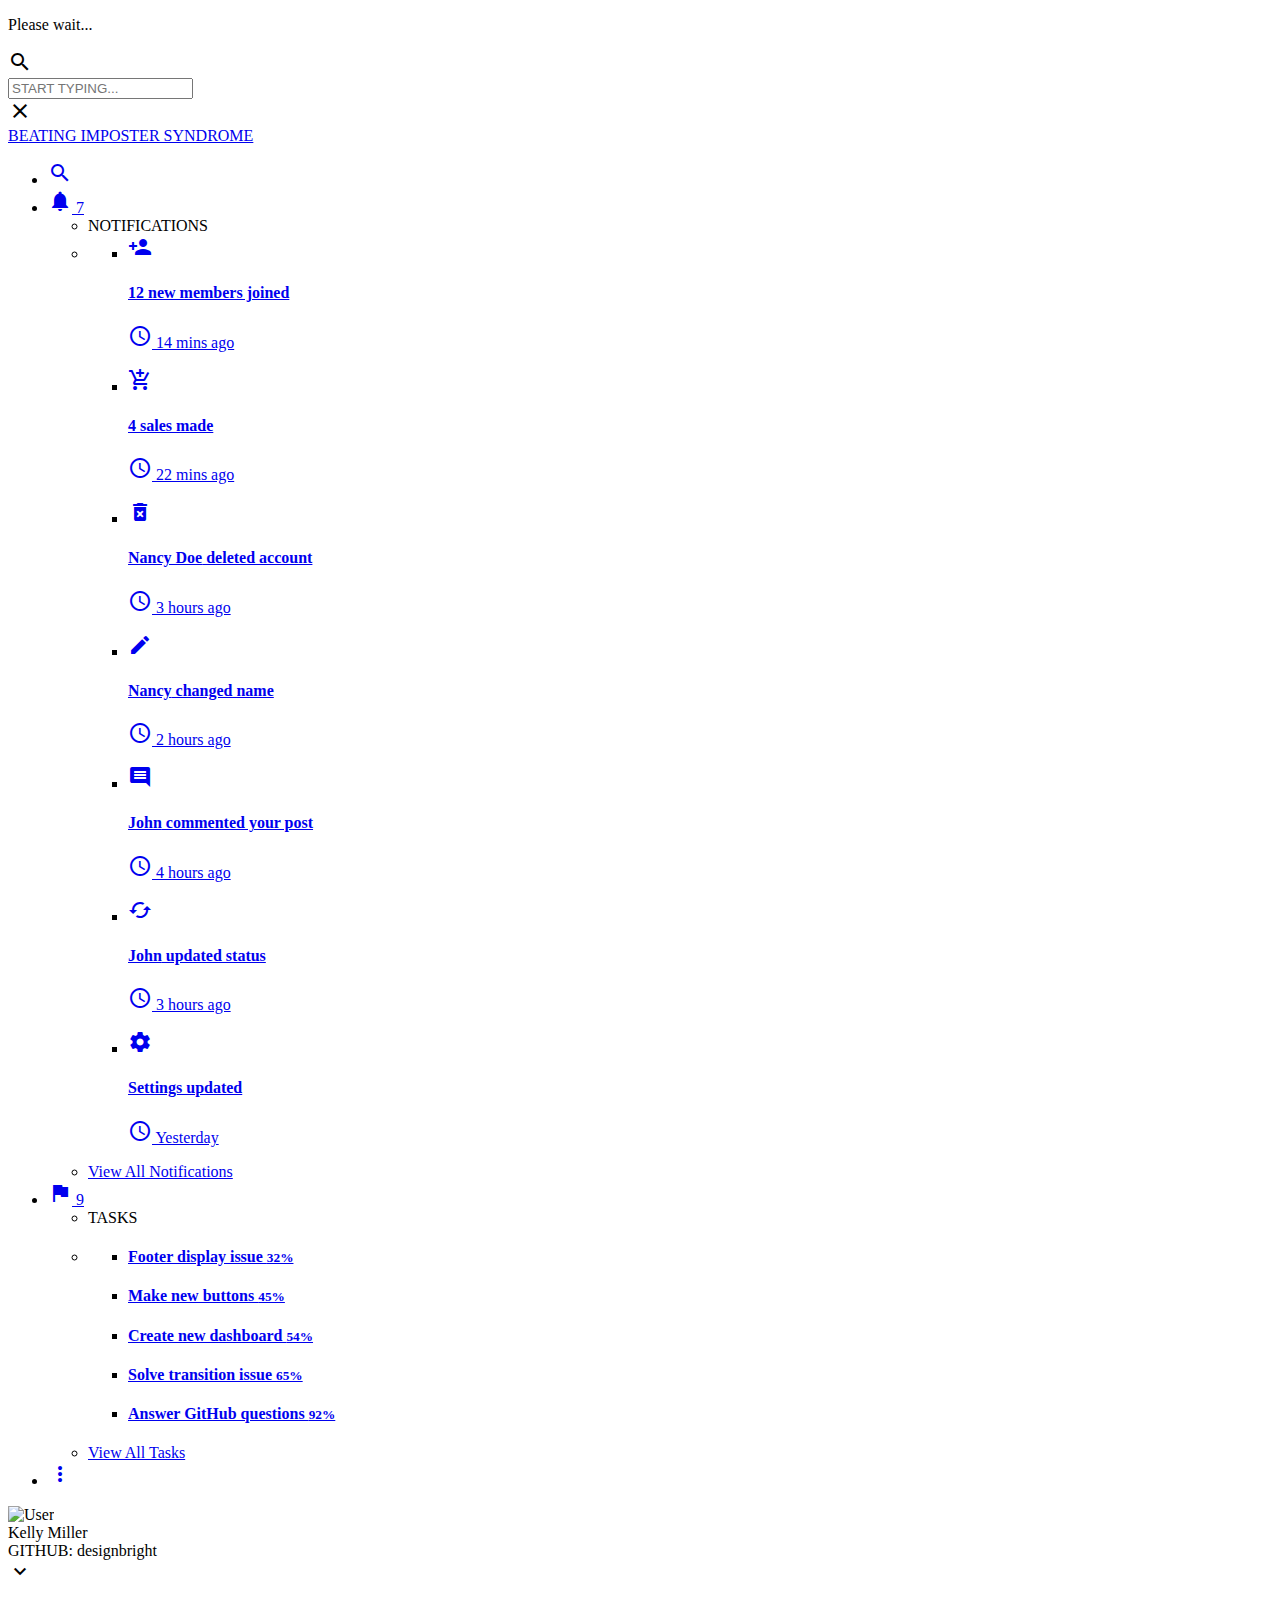
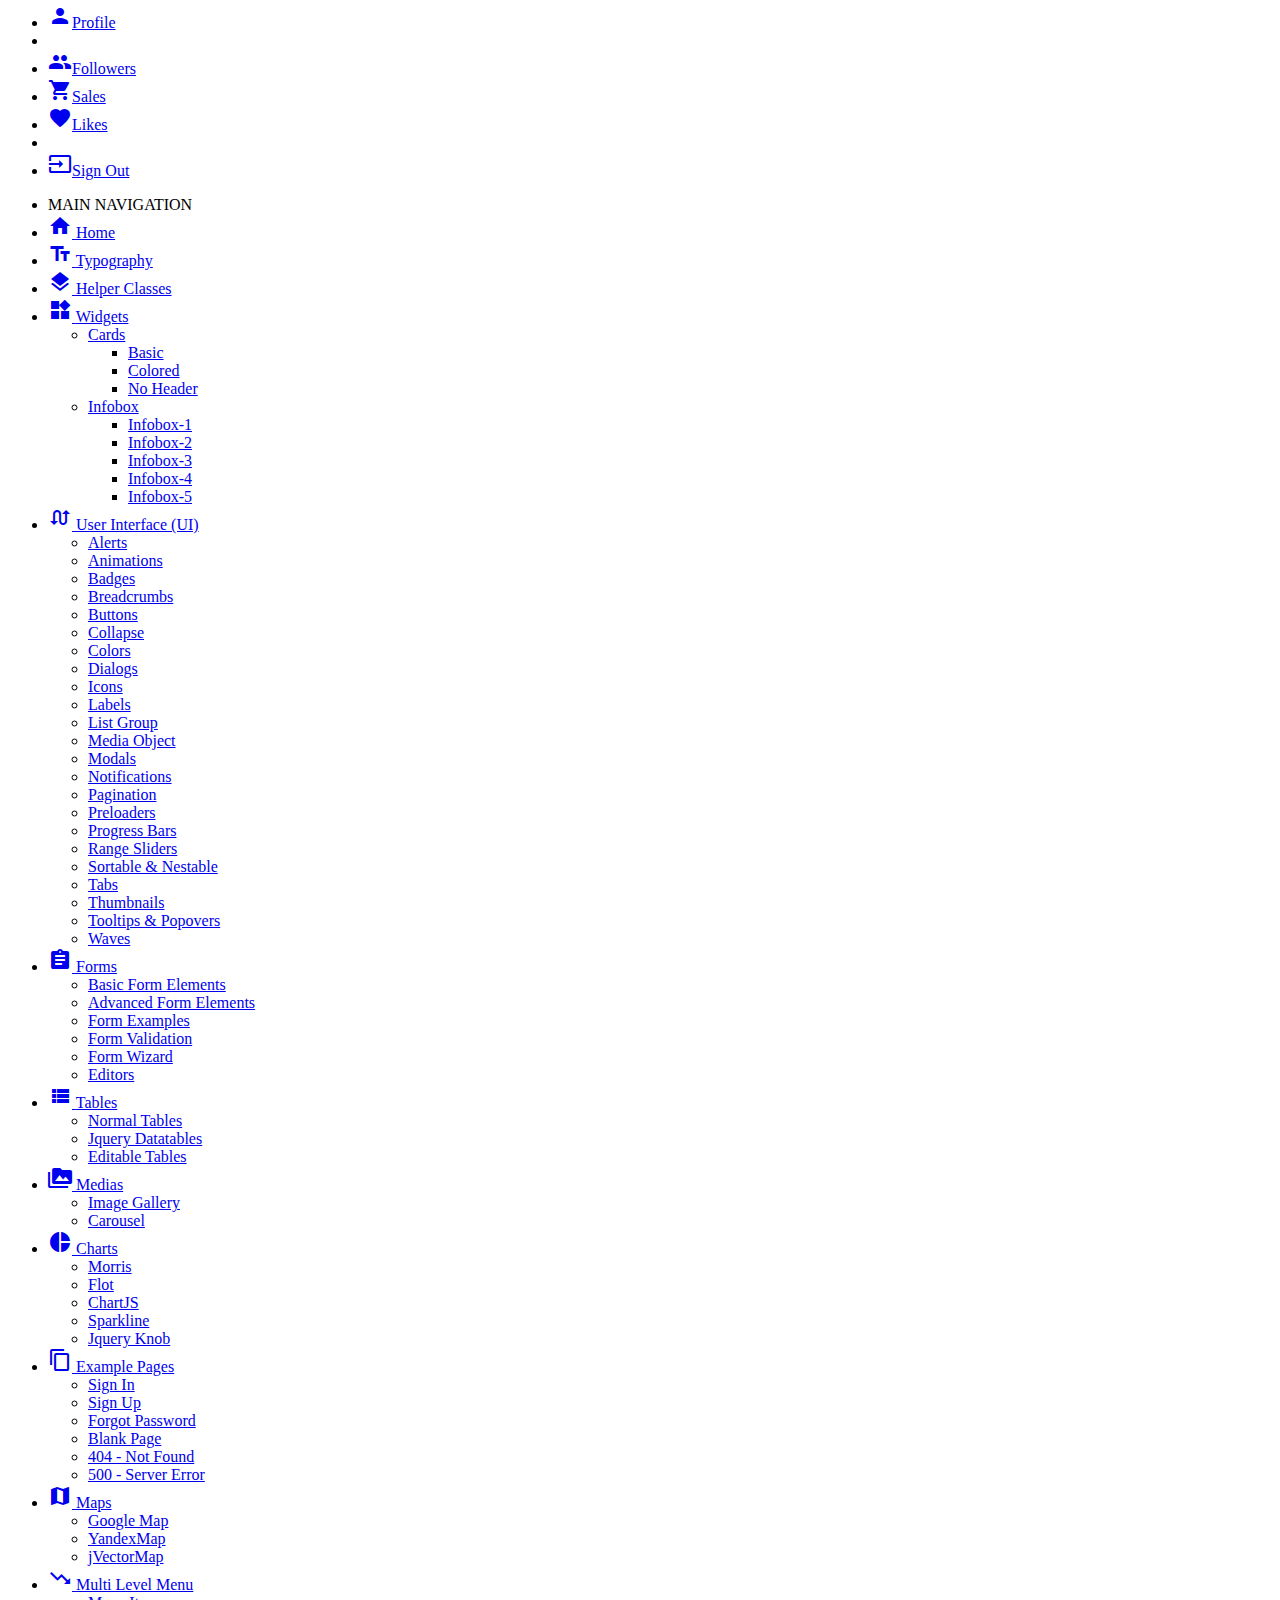
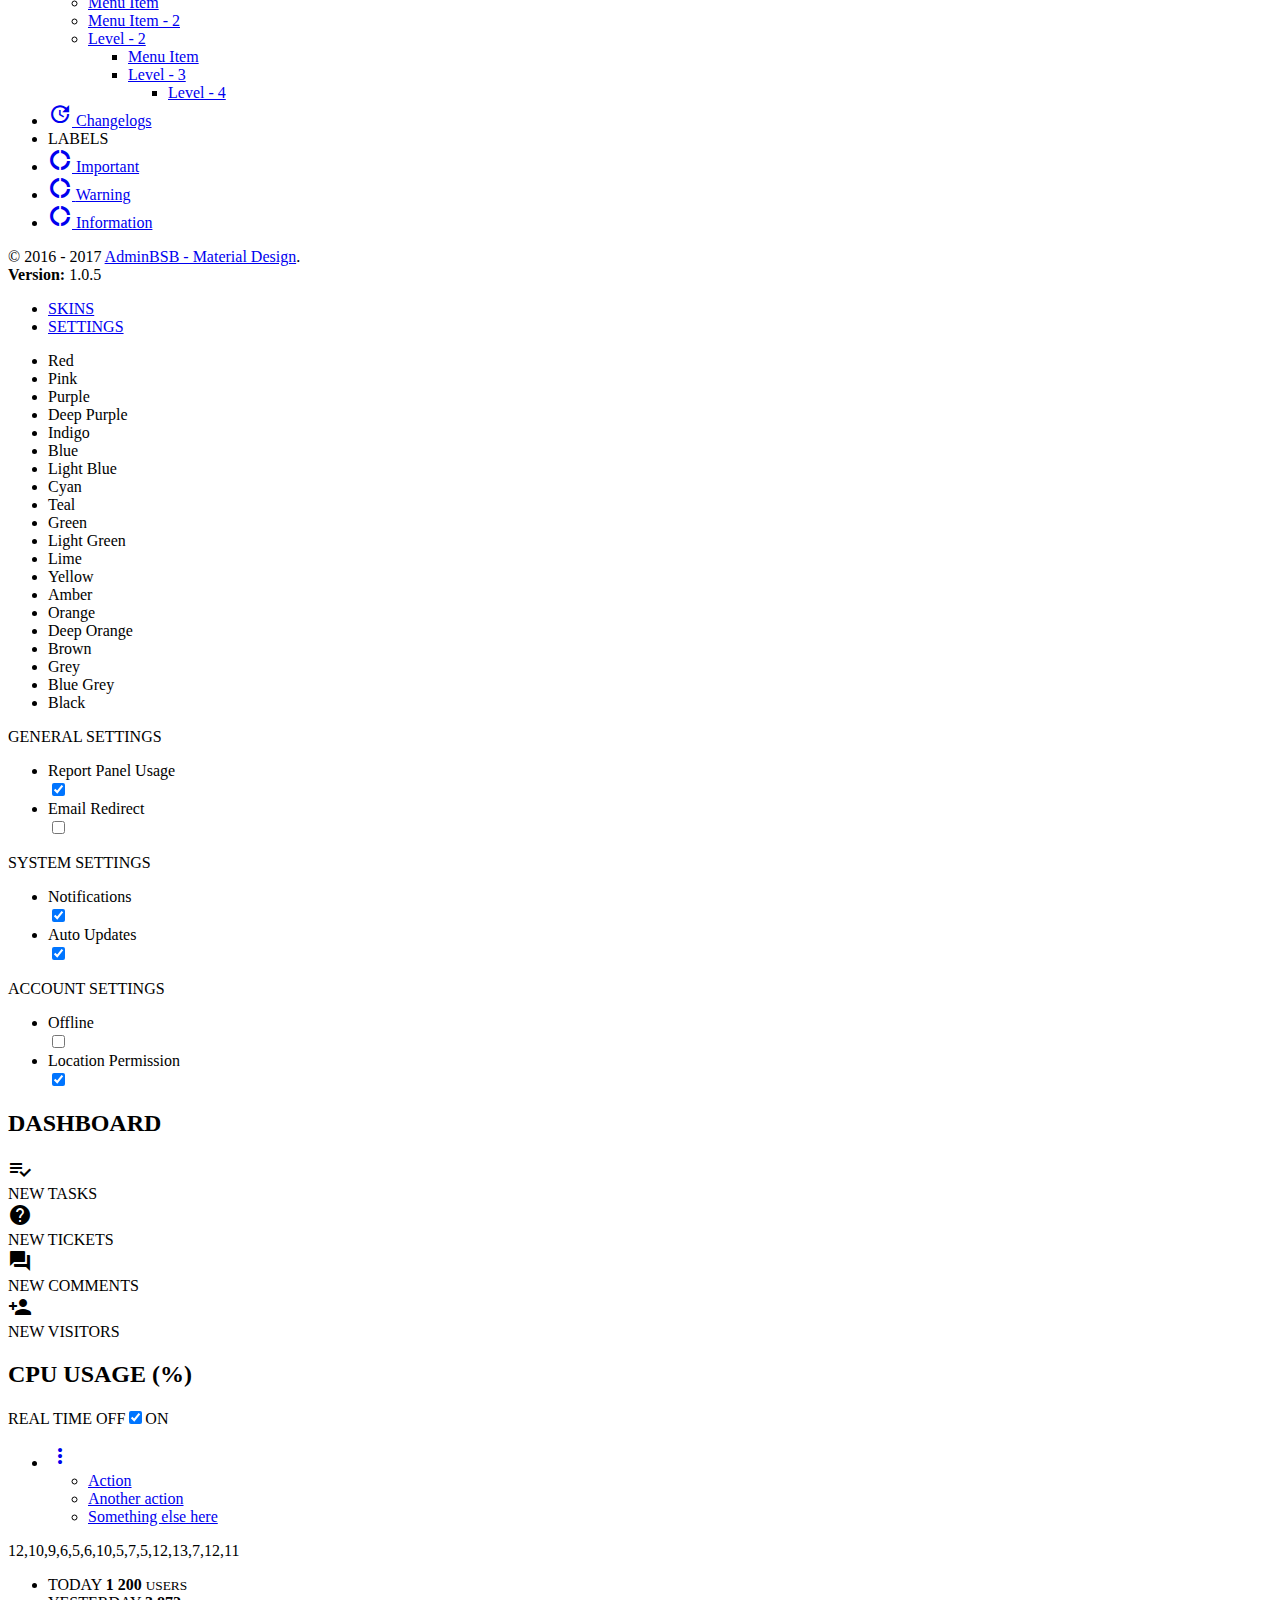
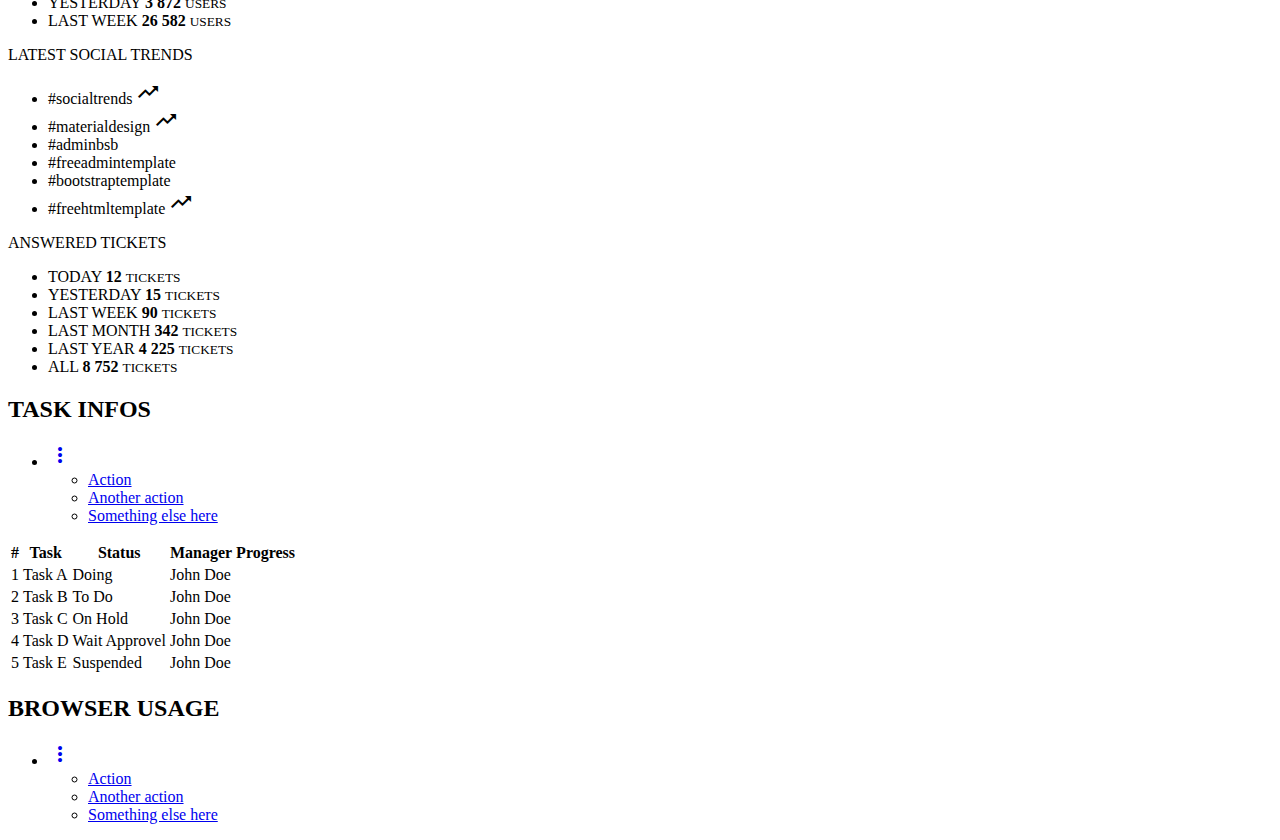
==== AdminBSBMaterialDesign-master/index.html @ 67b780fe "adding images to UI Thumbnail page" ====
﻿<!DOCTYPE html>
<html>

<head>
    <meta charset="UTF-8">
    <meta http-equiv="X-UA-Compatible" content="IE=Edge">
    <meta content="width=device-width, initial-scale=1, maximum-scale=1, user-scalable=no" name="viewport">
    <title>Imposter Syndrome</title>
    <!-- Favicon-->
    <link rel="icon" href="favicon.ico" type="image/x-icon">

    <!-- Google Fonts -->
    <link href="https://fonts.googleapis.com/css?family=Roboto:400,700&subset=latin,cyrillic-ext" rel="stylesheet" type="text/css">
    <link href="https://fonts.googleapis.com/icon?family=Material+Icons" rel="stylesheet" type="text/css">

    <!-- Bootstrap Core Css -->
    <link href="plugins/bootstrap/css/bootstrap.css" rel="stylesheet">

    <!-- Waves Effect Css -->
    <link href="plugins/node-waves/waves.css" rel="stylesheet" />

    <!-- Animation Css -->
    <link href="plugins/animate-css/animate.css" rel="stylesheet" />

    <!-- Morris Chart Css-->
    <link href="plugins/morrisjs/morris.css" rel="stylesheet" />

    <!-- Custom Css -->
    <link href="css/style.css" rel="stylesheet">

    <!-- AdminBSB Themes. You can choose a theme from css/themes instead of get all themes -->
    <link href="css/themes/all-themes.css" rel="stylesheet" />
</head>

<body class="theme-red">
    <!-- Page Loader -->
    <div class="page-loader-wrapper">
        <div class="loader">
            <div class="preloader">
                <div class="spinner-layer pl-red">
                    <div class="circle-clipper left">
                        <div class="circle"></div>
                    </div>
                    <div class="circle-clipper right">
                        <div class="circle"></div>
                    </div>
                </div>
            </div>
            <p>Please wait...</p>
        </div>
    </div>
    <!-- #END# Page Loader -->
    <!-- Overlay For Sidebars -->
    <div class="overlay"></div>
    <!-- #END# Overlay For Sidebars -->
    <!-- Search Bar -->
    <div class="search-bar">
        <div class="search-icon">
            <i class="material-icons">search</i>
        </div>
        <input type="text" placeholder="START TYPING...">
        <div class="close-search">
            <i class="material-icons">close</i>
        </div>
    </div>
    <!-- #END# Search Bar -->
    <!-- Top Bar -->
    <nav class="navbar">
        <div class="container-fluid">
            <div class="navbar-header">
                <a href="javascript:void(0);" class="navbar-toggle collapsed" data-toggle="collapse" data-target="#navbar-collapse" aria-expanded="false"></a>
                <a href="javascript:void(0);" class="bars"></a>
                <a class="navbar-brand" href="index.html">BEATING IMPOSTER SYNDROME</a>
            </div>
            <div class="collapse navbar-collapse" id="navbar-collapse">
                <ul class="nav navbar-nav navbar-right">
                    <!-- Call Search -->
                    <li><a href="javascript:void(0);" class="js-search" data-close="true"><i class="material-icons">search</i></a></li>
                    <!-- #END# Call Search -->
                    <!-- Notifications -->
                    <li class="dropdown">
                        <a href="javascript:void(0);" class="dropdown-toggle" data-toggle="dropdown" role="button">
                            <i class="material-icons">notifications</i>
                            <span class="label-count">7</span>
                        </a>
                        <ul class="dropdown-menu">
                            <li class="header">NOTIFICATIONS</li>
                            <li class="body">
                                <ul class="menu">
                                    <li>
                                        <a href="javascript:void(0);">
                                            <div class="icon-circle bg-light-green">
                                                <i class="material-icons">person_add</i>
                                            </div>
                                            <div class="menu-info">
                                                <h4>12 new members joined</h4>
                                                <p>
                                                    <i class="material-icons">access_time</i> 14 mins ago
                                                </p>
                                            </div>
                                        </a>
                                    </li>
                                    <li>
                                        <a href="javascript:void(0);">
                                            <div class="icon-circle bg-cyan">
                                                <i class="material-icons">add_shopping_cart</i>
                                            </div>
                                            <div class="menu-info">
                                                <h4>4 sales made</h4>
                                                <p>
                                                    <i class="material-icons">access_time</i> 22 mins ago
                                                </p>
                                            </div>
                                        </a>
                                    </li>
                                    <li>
                                        <a href="javascript:void(0);">
                                            <div class="icon-circle bg-red">
                                                <i class="material-icons">delete_forever</i>
                                            </div>
                                            <div class="menu-info">
                                                <h4><b>Nancy Doe</b> deleted account</h4>
                                                <p>
                                                    <i class="material-icons">access_time</i> 3 hours ago
                                                </p>
                                            </div>
                                        </a>
                                    </li>
                                    <li>
                                        <a href="javascript:void(0);">
                                            <div class="icon-circle bg-orange">
                                                <i class="material-icons">mode_edit</i>
                                            </div>
                                            <div class="menu-info">
                                                <h4><b>Nancy</b> changed name</h4>
                                                <p>
                                                    <i class="material-icons">access_time</i> 2 hours ago
                                                </p>
                                            </div>
                                        </a>
                                    </li>
                                    <li>
                                        <a href="javascript:void(0);">
                                            <div class="icon-circle bg-blue-grey">
                                                <i class="material-icons">comment</i>
                                            </div>
                                            <div class="menu-info">
                                                <h4><b>John</b> commented your post</h4>
                                                <p>
                                                    <i class="material-icons">access_time</i> 4 hours ago
                                                </p>
                                            </div>
                                        </a>
                                    </li>
                                    <li>
                                        <a href="javascript:void(0);">
                                            <div class="icon-circle bg-light-green">
                                                <i class="material-icons">cached</i>
                                            </div>
                                            <div class="menu-info">
                                                <h4><b>John</b> updated status</h4>
                                                <p>
                                                    <i class="material-icons">access_time</i> 3 hours ago
                                                </p>
                                            </div>
                                        </a>
                                    </li>
                                    <li>
                                        <a href="javascript:void(0);">
                                            <div class="icon-circle bg-purple">
                                                <i class="material-icons">settings</i>
                                            </div>
                                            <div class="menu-info">
                                                <h4>Settings updated</h4>
                                                <p>
                                                    <i class="material-icons">access_time</i> Yesterday
                                                </p>
                                            </div>
                                        </a>
                                    </li>
                                </ul>
                            </li>
                            <li class="footer">
                                <a href="javascript:void(0);">View All Notifications</a>
                            </li>
                        </ul>
                    </li>
                    <!-- #END# Notifications -->
                    <!-- Tasks -->
                    <li class="dropdown">
                        <a href="javascript:void(0);" class="dropdown-toggle" data-toggle="dropdown" role="button">
                            <i class="material-icons">flag</i>
                            <span class="label-count">9</span>
                        </a>
                        <ul class="dropdown-menu">
                            <li class="header">TASKS</li>
                            <li class="body">
                                <ul class="menu tasks">
                                    <li>
                                        <a href="javascript:void(0);">
                                            <h4>
                                                Footer display issue
                                                <small>32%</small>
                                            </h4>
                                            <div class="progress">
                                                <div class="progress-bar bg-pink" role="progressbar" aria-valuenow="85" aria-valuemin="0" aria-valuemax="100" style="width: 32%">
                                                </div>
                                            </div>
                                        </a>
                                    </li>
                                    <li>
                                        <a href="javascript:void(0);">
                                            <h4>
                                                Make new buttons
                                                <small>45%</small>
                                            </h4>
                                            <div class="progress">
                                                <div class="progress-bar bg-cyan" role="progressbar" aria-valuenow="85" aria-valuemin="0" aria-valuemax="100" style="width: 45%">
                                                </div>
                                            </div>
                                        </a>
                                    </li>
                                    <li>
                                        <a href="javascript:void(0);">
                                            <h4>
                                                Create new dashboard
                                                <small>54%</small>
                                            </h4>
                                            <div class="progress">
                                                <div class="progress-bar bg-teal" role="progressbar" aria-valuenow="85" aria-valuemin="0" aria-valuemax="100" style="width: 54%">
                                                </div>
                                            </div>
                                        </a>
                                    </li>
                                    <li>
                                        <a href="javascript:void(0);">
                                            <h4>
                                                Solve transition issue
                                                <small>65%</small>
                                            </h4>
                                            <div class="progress">
                                                <div class="progress-bar bg-orange" role="progressbar" aria-valuenow="85" aria-valuemin="0" aria-valuemax="100" style="width: 65%">
                                                </div>
                                            </div>
                                        </a>
                                    </li>
                                    <li>
                                        <a href="javascript:void(0);">
                                            <h4>
                                                Answer GitHub questions
                                                <small>92%</small>
                                            </h4>
                                            <div class="progress">
                                                <div class="progress-bar bg-purple" role="progressbar" aria-valuenow="85" aria-valuemin="0" aria-valuemax="100" style="width: 92%">
                                                </div>
                                            </div>
                                        </a>
                                    </li>
                                </ul>
                            </li>
                            <li class="footer">
                                <a href="javascript:void(0);">View All Tasks</a>
                            </li>
                        </ul>
                    </li>
                    <!-- #END# Tasks -->
                    <li class="pull-right"><a href="javascript:void(0);" class="js-right-sidebar" data-close="true"><i class="material-icons">more_vert</i></a></li>
                </ul>
            </div>
        </div>
    </nav>
    <!-- #Top Bar -->
    <section>
        <!-- Left Sidebar -->
        <aside id="leftsidebar" class="sidebar">
            <!-- User Info -->
            <div class="user-info">
                <div class="image">
                    <img src="images/user.png" width="48" height="48" alt="User" />
                </div>
                <div class="info-container">
                    <div class="name" data-toggle="dropdown" aria-haspopup="true" aria-expanded="false">Kelly Miller</div>
                    <div class="email">GITHUB: designbright</div>
                    <div class="btn-group user-helper-dropdown">
                        <i class="material-icons" data-toggle="dropdown" aria-haspopup="true" aria-expanded="true">keyboard_arrow_down</i>
                        <ul class="dropdown-menu pull-right">
                            <li><a href="javascript:void(0);"><i class="material-icons">person</i>Profile</a></li>
                            <li role="seperator" class="divider"></li>
                            <li><a href="javascript:void(0);"><i class="material-icons">group</i>Followers</a></li>
                            <li><a href="javascript:void(0);"><i class="material-icons">shopping_cart</i>Sales</a></li>
                            <li><a href="javascript:void(0);"><i class="material-icons">favorite</i>Likes</a></li>
                            <li role="seperator" class="divider"></li>
                            <li><a href="javascript:void(0);"><i class="material-icons">input</i>Sign Out</a></li>
                        </ul>
                    </div>
                </div>
            </div>
            <!-- #User Info -->
            <!-- Menu -->
            <div class="menu">
                <ul class="list">
                    <li class="header">MAIN NAVIGATION</li>
                    <li class="active">
                        <a href="index.html">
                            <i class="material-icons">home</i>
                            <span>Home</span>
                        </a>
                    </li>
                    <li>
                        <a href="pages/typography.html">
                            <i class="material-icons">text_fields</i>
                            <span>Typography</span>
                        </a>
                    </li>
                    <li>
                        <a href="pages/helper-classes.html">
                            <i class="material-icons">layers</i>
                            <span>Helper Classes</span>
                        </a>
                    </li>
                    <li>
                        <a href="javascript:void(0);" class="menu-toggle">
                            <i class="material-icons">widgets</i>
                            <span>Widgets</span>
                        </a>
                        <ul class="ml-menu">
                            <li>
                                <a href="javascript:void(0);" class="menu-toggle">
                                    <span>Cards</span>
                                </a>
                                <ul class="ml-menu">
                                    <li>
                                        <a href="pages/widgets/cards/basic.html">Basic</a>
                                    </li>
                                    <li>
                                        <a href="pages/widgets/cards/colored.html">Colored</a>
                                    </li>
                                    <li>
                                        <a href="pages/widgets/cards/no-header.html">No Header</a>
                                    </li>
                                </ul>
                            </li>
                            <li>
                                <a href="javascript:void(0);" class="menu-toggle">
                                    <span>Infobox</span>
                                </a>
                                <ul class="ml-menu">
                                    <li>
                                        <a href="pages/widgets/infobox/infobox-1.html">Infobox-1</a>
                                    </li>
                                    <li>
                                        <a href="pages/widgets/infobox/infobox-2.html">Infobox-2</a>
                                    </li>
                                    <li>
                                        <a href="pages/widgets/infobox/infobox-3.html">Infobox-3</a>
                                    </li>
                                    <li>
                                        <a href="pages/widgets/infobox/infobox-4.html">Infobox-4</a>
                                    </li>
                                    <li>
                                        <a href="pages/widgets/infobox/infobox-5.html">Infobox-5</a>
                                    </li>
                                </ul>
                            </li>
                        </ul>
                    </li>
                    <li>
                        <a href="javascript:void(0);" class="menu-toggle">
                            <i class="material-icons">swap_calls</i>
                            <span>User Interface (UI)</span>
                        </a>
                        <ul class="ml-menu">
                            <li>
                                <a href="pages/ui/alerts.html">Alerts</a>
                            </li>
                            <li>
                                <a href="pages/ui/animations.html">Animations</a>
                            </li>
                            <li>
                                <a href="pages/ui/badges.html">Badges</a>
                            </li>

                            <li>
                                <a href="pages/ui/breadcrumbs.html">Breadcrumbs</a>
                            </li>
                            <li>
                                <a href="pages/ui/buttons.html">Buttons</a>
                            </li>
                            <li>
                                <a href="pages/ui/collapse.html">Collapse</a>
                            </li>
                            <li>
                                <a href="pages/ui/colors.html">Colors</a>
                            </li>
                            <li>
                                <a href="pages/ui/dialogs.html">Dialogs</a>
                            </li>
                            <li>
                                <a href="pages/ui/icons.html">Icons</a>
                            </li>
                            <li>
                                <a href="pages/ui/labels.html">Labels</a>
                            </li>
                            <li>
                                <a href="pages/ui/list-group.html">List Group</a>
                            </li>
                            <li>
                                <a href="pages/ui/media-object.html">Media Object</a>
                            </li>
                            <li>
                                <a href="pages/ui/modals.html">Modals</a>
                            </li>
                            <li>
                                <a href="pages/ui/notifications.html">Notifications</a>
                            </li>
                            <li>
                                <a href="pages/ui/pagination.html">Pagination</a>
                            </li>
                            <li>
                                <a href="pages/ui/preloaders.html">Preloaders</a>
                            </li>
                            <li>
                                <a href="pages/ui/progressbars.html">Progress Bars</a>
                            </li>
                            <li>
                                <a href="pages/ui/range-sliders.html">Range Sliders</a>
                            </li>
                            <li>
                                <a href="pages/ui/sortable-nestable.html">Sortable & Nestable</a>
                            </li>
                            <li>
                                <a href="pages/ui/tabs.html">Tabs</a>
                            </li>
                            <li>
                                <a href="pages/ui/thumbnails.html">Thumbnails</a>
                            </li>
                            <li>
                                <a href="pages/ui/tooltips-popovers.html">Tooltips & Popovers</a>
                            </li>
                            <li>
                                <a href="pages/ui/waves.html">Waves</a>
                            </li>
                        </ul>
                    </li>
                    <li>
                        <a href="javascript:void(0);" class="menu-toggle">
                            <i class="material-icons">assignment</i>
                            <span>Forms</span>
                        </a>
                        <ul class="ml-menu">
                            <li>
                                <a href="pages/forms/basic-form-elements.html">Basic Form Elements</a>
                            </li>
                            <li>
                                <a href="pages/forms/advanced-form-elements.html">Advanced Form Elements</a>
                            </li>
                            <li>
                                <a href="pages/forms/form-examples.html">Form Examples</a>
                            </li>
                            <li>
                                <a href="pages/forms/form-validation.html">Form Validation</a>
                            </li>
                            <li>
                                <a href="pages/forms/form-wizard.html">Form Wizard</a>
                            </li>
                            <li>
                                <a href="pages/forms/editors.html">Editors</a>
                            </li>
                        </ul>
                    </li>
                    <li>
                        <a href="javascript:void(0);" class="menu-toggle">
                            <i class="material-icons">view_list</i>
                            <span>Tables</span>
                        </a>
                        <ul class="ml-menu">
                            <li>
                                <a href="pages/tables/normal-tables.html">Normal Tables</a>
                            </li>
                            <li>
                                <a href="pages/tables/jquery-datatable.html">Jquery Datatables</a>
                            </li>
                            <li>
                                <a href="pages/tables/editable-table.html">Editable Tables</a>
                            </li>
                        </ul>
                    </li>
                    <li>
                        <a href="javascript:void(0);" class="menu-toggle">
                            <i class="material-icons">perm_media</i>
                            <span>Medias</span>
                        </a>
                        <ul class="ml-menu">
                            <li>
                                <a href="pages/medias/image-gallery.html">Image Gallery</a>
                            </li>
                            <li>
                                <a href="pages/medias/carousel.html">Carousel</a>
                            </li>
                        </ul>
                    </li>
                    <li>
                        <a href="javascript:void(0);" class="menu-toggle">
                            <i class="material-icons">pie_chart</i>
                            <span>Charts</span>
                        </a>
                        <ul class="ml-menu">
                            <li>
                                <a href="pages/charts/morris.html">Morris</a>
                            </li>
                            <li>
                                <a href="pages/charts/flot.html">Flot</a>
                            </li>
                            <li>
                                <a href="pages/charts/chartjs.html">ChartJS</a>
                            </li>
                            <li>
                                <a href="pages/charts/sparkline.html">Sparkline</a>
                            </li>
                            <li>
                                <a href="pages/charts/jquery-knob.html">Jquery Knob</a>
                            </li>
                        </ul>
                    </li>
                    <li>
                        <a href="javascript:void(0);" class="menu-toggle">
                            <i class="material-icons">content_copy</i>
                            <span>Example Pages</span>
                        </a>
                        <ul class="ml-menu">
                            <li>
                                <a href="pages/examples/sign-in.html">Sign In</a>
                            </li>
                            <li>
                                <a href="pages/examples/sign-up.html">Sign Up</a>
                            </li>
                            <li>
                                <a href="pages/examples/forgot-password.html">Forgot Password</a>
                            </li>
                            <li>
                                <a href="pages/examples/blank.html">Blank Page</a>
                            </li>
                            <li>
                                <a href="pages/examples/404.html">404 - Not Found</a>
                            </li>
                            <li>
                                <a href="pages/examples/500.html">500 - Server Error</a>
                            </li>
                        </ul>
                    </li>
                    <li>
                        <a href="javascript:void(0);" class="menu-toggle">
                            <i class="material-icons">map</i>
                            <span>Maps</span>
                        </a>
                        <ul class="ml-menu">
                            <li>
                                <a href="pages/maps/google.html">Google Map</a>
                            </li>
                            <li>
                                <a href="pages/maps/yandex.html">YandexMap</a>
                            </li>
                            <li>
                                <a href="pages/maps/jvectormap.html">jVectorMap</a>
                            </li>
                        </ul>
                    </li>
                    <li>
                        <a href="javascript:void(0);" class="menu-toggle">
                            <i class="material-icons">trending_down</i>
                            <span>Multi Level Menu</span>
                        </a>
                        <ul class="ml-menu">
                            <li>
                                <a href="javascript:void(0);">
                                    <span>Menu Item</span>
                                </a>
                            </li>
                            <li>
                                <a href="javascript:void(0);">
                                    <span>Menu Item - 2</span>
                                </a>
                            </li>
                            <li>
                                <a href="javascript:void(0);" class="menu-toggle">
                                    <span>Level - 2</span>
                                </a>
                                <ul class="ml-menu">
                                    <li>
                                        <a href="javascript:void(0);">
                                            <span>Menu Item</span>
                                        </a>
                                    </li>
                                    <li>
                                        <a href="javascript:void(0);" class="menu-toggle">
                                            <span>Level - 3</span>
                                        </a>
                                        <ul class="ml-menu">
                                            <li>
                                                <a href="javascript:void(0);">
                                                    <span>Level - 4</span>
                                                </a>
                                            </li>
                                        </ul>
                                    </li>
                                </ul>
                            </li>
                        </ul>
                    </li>
                    <li>
                        <a href="pages/changelogs.html">
                            <i class="material-icons">update</i>
                            <span>Changelogs</span>
                        </a>
                    </li>
                    <li class="header">LABELS</li>
                    <li>
                        <a href="javascript:void(0);">
                            <i class="material-icons col-red">donut_large</i>
                            <span>Important</span>
                        </a>
                    </li>
                    <li>
                        <a href="javascript:void(0);">
                            <i class="material-icons col-amber">donut_large</i>
                            <span>Warning</span>
                        </a>
                    </li>
                    <li>
                        <a href="javascript:void(0);">
                            <i class="material-icons col-light-blue">donut_large</i>
                            <span>Information</span>
                        </a>
                    </li>
                </ul>
            </div>
            <!-- #Menu -->
            <!-- Footer -->
            <div class="legal">
                <div class="copyright">
                    &copy; 2016 - 2017 <a href="javascript:void(0);">AdminBSB - Material Design</a>.
                </div>
                <div class="version">
                    <b>Version: </b> 1.0.5
                </div>
            </div>
            <!-- #Footer -->
        </aside>
        <!-- #END# Left Sidebar -->
        <!-- Right Sidebar -->
        <aside id="rightsidebar" class="right-sidebar">
            <ul class="nav nav-tabs tab-nav-right" role="tablist">
                <li role="presentation" class="active"><a href="#skins" data-toggle="tab">SKINS</a></li>
                <li role="presentation"><a href="#settings" data-toggle="tab">SETTINGS</a></li>
            </ul>
            <div class="tab-content">
                <div role="tabpanel" class="tab-pane fade in active in active" id="skins">
                    <ul class="demo-choose-skin">
                        <li data-theme="red" class="active">
                            <div class="red"></div>
                            <span>Red</span>
                        </li>
                        <li data-theme="pink">
                            <div class="pink"></div>
                            <span>Pink</span>
                        </li>
                        <li data-theme="purple">
                            <div class="purple"></div>
                            <span>Purple</span>
                        </li>
                        <li data-theme="deep-purple">
                            <div class="deep-purple"></div>
                            <span>Deep Purple</span>
                        </li>
                        <li data-theme="indigo">
                            <div class="indigo"></div>
                            <span>Indigo</span>
                        </li>
                        <li data-theme="blue">
                            <div class="blue"></div>
                            <span>Blue</span>
                        </li>
                        <li data-theme="light-blue">
                            <div class="light-blue"></div>
                            <span>Light Blue</span>
                        </li>
                        <li data-theme="cyan">
                            <div class="cyan"></div>
                            <span>Cyan</span>
                        </li>
                        <li data-theme="teal">
                            <div class="teal"></div>
                            <span>Teal</span>
                        </li>
                        <li data-theme="green">
                            <div class="green"></div>
                            <span>Green</span>
                        </li>
                        <li data-theme="light-green">
                            <div class="light-green"></div>
                            <span>Light Green</span>
                        </li>
                        <li data-theme="lime">
                            <div class="lime"></div>
                            <span>Lime</span>
                        </li>
                        <li data-theme="yellow">
                            <div class="yellow"></div>
                            <span>Yellow</span>
                        </li>
                        <li data-theme="amber">
                            <div class="amber"></div>
                            <span>Amber</span>
                        </li>
                        <li data-theme="orange">
                            <div class="orange"></div>
                            <span>Orange</span>
                        </li>
                        <li data-theme="deep-orange">
                            <div class="deep-orange"></div>
                            <span>Deep Orange</span>
                        </li>
                        <li data-theme="brown">
                            <div class="brown"></div>
                            <span>Brown</span>
                        </li>
                        <li data-theme="grey">
                            <div class="grey"></div>
                            <span>Grey</span>
                        </li>
                        <li data-theme="blue-grey">
                            <div class="blue-grey"></div>
                            <span>Blue Grey</span>
                        </li>
                        <li data-theme="black">
                            <div class="black"></div>
                            <span>Black</span>
                        </li>
                    </ul>
                </div>
                <div role="tabpanel" class="tab-pane fade" id="settings">
                    <div class="demo-settings">
                        <p>GENERAL SETTINGS</p>
                        <ul class="setting-list">
                            <li>
                                <span>Report Panel Usage</span>
                                <div class="switch">
                                    <label><input type="checkbox" checked><span class="lever"></span></label>
                                </div>
                            </li>
                            <li>
                                <span>Email Redirect</span>
                                <div class="switch">
                                    <label><input type="checkbox"><span class="lever"></span></label>
                                </div>
                            </li>
                        </ul>
                        <p>SYSTEM SETTINGS</p>
                        <ul class="setting-list">
                            <li>
                                <span>Notifications</span>
                                <div class="switch">
                                    <label><input type="checkbox" checked><span class="lever"></span></label>
                                </div>
                            </li>
                            <li>
                                <span>Auto Updates</span>
                                <div class="switch">
                                    <label><input type="checkbox" checked><span class="lever"></span></label>
                                </div>
                            </li>
                        </ul>
                        <p>ACCOUNT SETTINGS</p>
                        <ul class="setting-list">
                            <li>
                                <span>Offline</span>
                                <div class="switch">
                                    <label><input type="checkbox"><span class="lever"></span></label>
                                </div>
                            </li>
                            <li>
                                <span>Location Permission</span>
                                <div class="switch">
                                    <label><input type="checkbox" checked><span class="lever"></span></label>
                                </div>
                            </li>
                        </ul>
                    </div>
                </div>
            </div>
        </aside>
        <!-- #END# Right Sidebar -->
    </section>

    <section class="content">
        <div class="container-fluid">
            <div class="block-header">
                <h2>DASHBOARD</h2>
            </div>

            <!-- Widgets -->
            <div class="row clearfix">
                <div class="col-lg-3 col-md-3 col-sm-6 col-xs-12">
                    <div class="info-box bg-pink hover-expand-effect">
                        <div class="icon">
                            <i class="material-icons">playlist_add_check</i>
                        </div>
                        <div class="content">
                            <div class="text">NEW TASKS</div>
                            <div class="number count-to" data-from="0" data-to="125" data-speed="15" data-fresh-interval="20"></div>
                        </div>
                    </div>
                </div>
                <div class="col-lg-3 col-md-3 col-sm-6 col-xs-12">
                    <div class="info-box bg-cyan hover-expand-effect">
                        <div class="icon">
                            <i class="material-icons">help</i>
                        </div>
                        <div class="content">
                            <div class="text">NEW TICKETS</div>
                            <div class="number count-to" data-from="0" data-to="257" data-speed="1000" data-fresh-interval="20"></div>
                        </div>
                    </div>
                </div>
                <div class="col-lg-3 col-md-3 col-sm-6 col-xs-12">
                    <div class="info-box bg-light-green hover-expand-effect">
                        <div class="icon">
                            <i class="material-icons">forum</i>
                        </div>
                        <div class="content">
                            <div class="text">NEW COMMENTS</div>
                            <div class="number count-to" data-from="0" data-to="243" data-speed="1000" data-fresh-interval="20"></div>
                        </div>
                    </div>
                </div>
                <div class="col-lg-3 col-md-3 col-sm-6 col-xs-12">
                    <div class="info-box bg-orange hover-expand-effect">
                        <div class="icon">
                            <i class="material-icons">person_add</i>
                        </div>
                        <div class="content">
                            <div class="text">NEW VISITORS</div>
                            <div class="number count-to" data-from="0" data-to="1225" data-speed="1000" data-fresh-interval="20"></div>
                        </div>
                    </div>
                </div>
            </div>
            <!-- #END# Widgets -->
            <!-- CPU Usage -->
            <div class="row clearfix">
                <div class="col-xs-12 col-sm-12 col-md-12 col-lg-12">
                    <div class="card">
                        <div class="header">
                            <div class="row clearfix">
                                <div class="col-xs-12 col-sm-6">
                                    <h2>CPU USAGE (%)</h2>
                                </div>
                                <div class="col-xs-12 col-sm-6 align-right">
                                    <div class="switch panel-switch-btn">
                                        <span class="m-r-10 font-12">REAL TIME</span>
                                        <label>OFF<input type="checkbox" id="realtime" checked><span class="lever switch-col-cyan"></span>ON</label>
                                    </div>
                                </div>
                            </div>
                            <ul class="header-dropdown m-r--5">
                                <li class="dropdown">
                                    <a href="javascript:void(0);" class="dropdown-toggle" data-toggle="dropdown" role="button" aria-haspopup="true" aria-expanded="false">
                                        <i class="material-icons">more_vert</i>
                                    </a>
                                    <ul class="dropdown-menu pull-right">
                                        <li><a href="javascript:void(0);">Action</a></li>
                                        <li><a href="javascript:void(0);">Another action</a></li>
                                        <li><a href="javascript:void(0);">Something else here</a></li>
                                    </ul>
                                </li>
                            </ul>
                        </div>
                        <div class="body">
                            <div id="real_time_chart" class="dashboard-flot-chart"></div>
                        </div>
                    </div>
                </div>
            </div>
            <!-- #END# CPU Usage -->
            <div class="row clearfix">
                <!-- Visitors -->
                <div class="col-xs-12 col-sm-12 col-md-4 col-lg-4">
                    <div class="card">
                        <div class="body bg-pink">
                            <div class="sparkline" data-type="line" data-spot-Radius="4" data-highlight-Spot-Color="rgb(233, 30, 99)" data-highlight-Line-Color="#fff"
                                 data-min-Spot-Color="rgb(255,255,255)" data-max-Spot-Color="rgb(255,255,255)" data-spot-Color="rgb(255,255,255)"
                                 data-offset="90" data-width="100%" data-height="92px" data-line-Width="2" data-line-Color="rgba(255,255,255,0.7)"
                                 data-fill-Color="rgba(0, 188, 212, 0)">
                                12,10,9,6,5,6,10,5,7,5,12,13,7,12,11
                            </div>
                            <ul class="dashboard-stat-list">
                                <li>
                                    TODAY
                                    <span class="pull-right"><b>1 200</b> <small>USERS</small></span>
                                </li>
                                <li>
                                    YESTERDAY
                                    <span class="pull-right"><b>3 872</b> <small>USERS</small></span>
                                </li>
                                <li>
                                    LAST WEEK
                                    <span class="pull-right"><b>26 582</b> <small>USERS</small></span>
                                </li>
                            </ul>
                        </div>
                    </div>
                </div>
                <!-- #END# Visitors -->
                <!-- Latest Social Trends -->
                <div class="col-xs-12 col-sm-12 col-md-4 col-lg-4">
                    <div class="card">
                        <div class="body bg-cyan">
                            <div class="m-b--35 font-bold">LATEST SOCIAL TRENDS</div>
                            <ul class="dashboard-stat-list">
                                <li>
                                    #socialtrends
                                    <span class="pull-right">
                                        <i class="material-icons">trending_up</i>
                                    </span>
                                </li>
                                <li>
                                    #materialdesign
                                    <span class="pull-right">
                                        <i class="material-icons">trending_up</i>
                                    </span>
                                </li>
                                <li>#adminbsb</li>
                                <li>#freeadmintemplate</li>
                                <li>#bootstraptemplate</li>
                                <li>
                                    #freehtmltemplate
                                    <span class="pull-right">
                                        <i class="material-icons">trending_up</i>
                                    </span>
                                </li>
                            </ul>
                        </div>
                    </div>
                </div>
                <!-- #END# Latest Social Trends -->
                <!-- Answered Tickets -->
                <div class="col-xs-12 col-sm-12 col-md-4 col-lg-4">
                    <div class="card">
                        <div class="body bg-teal">
                            <div class="font-bold m-b--35">ANSWERED TICKETS</div>
                            <ul class="dashboard-stat-list">
                                <li>
                                    TODAY
                                    <span class="pull-right"><b>12</b> <small>TICKETS</small></span>
                                </li>
                                <li>
                                    YESTERDAY
                                    <span class="pull-right"><b>15</b> <small>TICKETS</small></span>
                                </li>
                                <li>
                                    LAST WEEK
                                    <span class="pull-right"><b>90</b> <small>TICKETS</small></span>
                                </li>
                                <li>
                                    LAST MONTH
                                    <span class="pull-right"><b>342</b> <small>TICKETS</small></span>
                                </li>
                                <li>
                                    LAST YEAR
                                    <span class="pull-right"><b>4 225</b> <small>TICKETS</small></span>
                                </li>
                                <li>
                                    ALL
                                    <span class="pull-right"><b>8 752</b> <small>TICKETS</small></span>
                                </li>
                            </ul>
                        </div>
                    </div>
                </div>
                <!-- #END# Answered Tickets -->
            </div>

            <div class="row clearfix">
                <!-- Task Info -->
                <div class="col-xs-12 col-sm-12 col-md-8 col-lg-8">
                    <div class="card">
                        <div class="header">
                            <h2>TASK INFOS</h2>
                            <ul class="header-dropdown m-r--5">
                                <li class="dropdown">
                                    <a href="javascript:void(0);" class="dropdown-toggle" data-toggle="dropdown" role="button" aria-haspopup="true" aria-expanded="false">
                                        <i class="material-icons">more_vert</i>
                                    </a>
                                    <ul class="dropdown-menu pull-right">
                                        <li><a href="javascript:void(0);">Action</a></li>
                                        <li><a href="javascript:void(0);">Another action</a></li>
                                        <li><a href="javascript:void(0);">Something else here</a></li>
                                    </ul>
                                </li>
                            </ul>
                        </div>
                        <div class="body">
                            <div class="table-responsive">
                                <table class="table table-hover dashboard-task-infos">
                                    <thead>
                                        <tr>
                                            <th>#</th>
                                            <th>Task</th>
                                            <th>Status</th>
                                            <th>Manager</th>
                                            <th>Progress</th>
                                        </tr>
                                    </thead>
                                    <tbody>
                                        <tr>
                                            <td>1</td>
                                            <td>Task A</td>
                                            <td><span class="label bg-green">Doing</span></td>
                                            <td>John Doe</td>
                                            <td>
                                                <div class="progress">
                                                    <div class="progress-bar bg-green" role="progressbar" aria-valuenow="62" aria-valuemin="0" aria-valuemax="100" style="width: 62%"></div>
                                                </div>
                                            </td>
                                        </tr>
                                        <tr>
                                            <td>2</td>
                                            <td>Task B</td>
                                            <td><span class="label bg-blue">To Do</span></td>
                                            <td>John Doe</td>
                                            <td>
                                                <div class="progress">
                                                    <div class="progress-bar bg-blue" role="progressbar" aria-valuenow="40" aria-valuemin="0" aria-valuemax="100" style="width: 40%"></div>
                                                </div>
                                            </td>
                                        </tr>
                                        <tr>
                                            <td>3</td>
                                            <td>Task C</td>
                                            <td><span class="label bg-light-blue">On Hold</span></td>
                                            <td>John Doe</td>
                                            <td>
                                                <div class="progress">
                                                    <div class="progress-bar bg-light-blue" role="progressbar" aria-valuenow="72" aria-valuemin="0" aria-valuemax="100" style="width: 72%"></div>
                                                </div>
                                            </td>
                                        </tr>
                                        <tr>
                                            <td>4</td>
                                            <td>Task D</td>
                                            <td><span class="label bg-orange">Wait Approvel</span></td>
                                            <td>John Doe</td>
                                            <td>
                                                <div class="progress">
                                                    <div class="progress-bar bg-orange" role="progressbar" aria-valuenow="95" aria-valuemin="0" aria-valuemax="100" style="width: 95%"></div>
                                                </div>
                                            </td>
                                        </tr>
                                        <tr>
                                            <td>5</td>
                                            <td>Task E</td>
                                            <td>
                                                <span class="label bg-red">Suspended</span>
                                            </td>
                                            <td>John Doe</td>
                                            <td>
                                                <div class="progress">
                                                    <div class="progress-bar bg-red" role="progressbar" aria-valuenow="87" aria-valuemin="0" aria-valuemax="100" style="width: 87%"></div>
                                                </div>
                                            </td>
                                        </tr>
                                    </tbody>
                                </table>
                            </div>
                        </div>
                    </div>
                </div>
                <!-- #END# Task Info -->
                <!-- Browser Usage -->
                <div class="col-xs-12 col-sm-12 col-md-4 col-lg-4">
                    <div class="card">
                        <div class="header">
                            <h2>BROWSER USAGE</h2>
                            <ul class="header-dropdown m-r--5">
                                <li class="dropdown">
                                    <a href="javascript:void(0);" class="dropdown-toggle" data-toggle="dropdown" role="button" aria-haspopup="true" aria-expanded="false">
                                        <i class="material-icons">more_vert</i>
                                    </a>
                                    <ul class="dropdown-menu pull-right">
                                        <li><a href="javascript:void(0);">Action</a></li>
                                        <li><a href="javascript:void(0);">Another action</a></li>
                                        <li><a href="javascript:void(0);">Something else here</a></li>
                                    </ul>
                                </li>
                            </ul>
                        </div>
                        <div class="body">
                            <div id="donut_chart" class="dashboard-donut-chart"></div>
                        </div>
                    </div>
                </div>
                <!-- #END# Browser Usage -->
            </div>
        </div>
    </section>

    <!-- Jquery Core Js -->
    <script src="plugins/jquery/jquery.min.js"></script>

    <!-- Bootstrap Core Js -->
    <script src="plugins/bootstrap/js/bootstrap.js"></script>

    <!-- Select Plugin Js -->
    <script src="plugins/bootstrap-select/js/bootstrap-select.js"></script>

    <!-- Slimscroll Plugin Js -->
    <script src="plugins/jquery-slimscroll/jquery.slimscroll.js"></script>

    <!-- Waves Effect Plugin Js -->
    <script src="plugins/node-waves/waves.js"></script>

    <!-- Jquery CountTo Plugin Js -->
    <script src="plugins/jquery-countto/jquery.countTo.js"></script>

    <!-- Morris Plugin Js -->
    <script src="plugins/raphael/raphael.min.js"></script>
    <script src="plugins/morrisjs/morris.js"></script>

    <!-- ChartJs -->
    <script src="plugins/chartjs/Chart.bundle.js"></script>

    <!-- Flot Charts Plugin Js -->
    <script src="plugins/flot-charts/jquery.flot.js"></script>
    <script src="plugins/flot-charts/jquery.flot.resize.js"></script>
    <script src="plugins/flot-charts/jquery.flot.pie.js"></script>
    <script src="plugins/flot-charts/jquery.flot.categories.js"></script>
    <script src="plugins/flot-charts/jquery.flot.time.js"></script>

    <!-- Sparkline Chart Plugin Js -->
    <script src="plugins/jquery-sparkline/jquery.sparkline.js"></script>

    <!-- Custom Js -->
    <script src="js/admin.js"></script>
    <script src="js/pages/index.js"></script>

    <!-- Demo Js -->
    <script src="js/demo.js"></script>
</body>

</html>
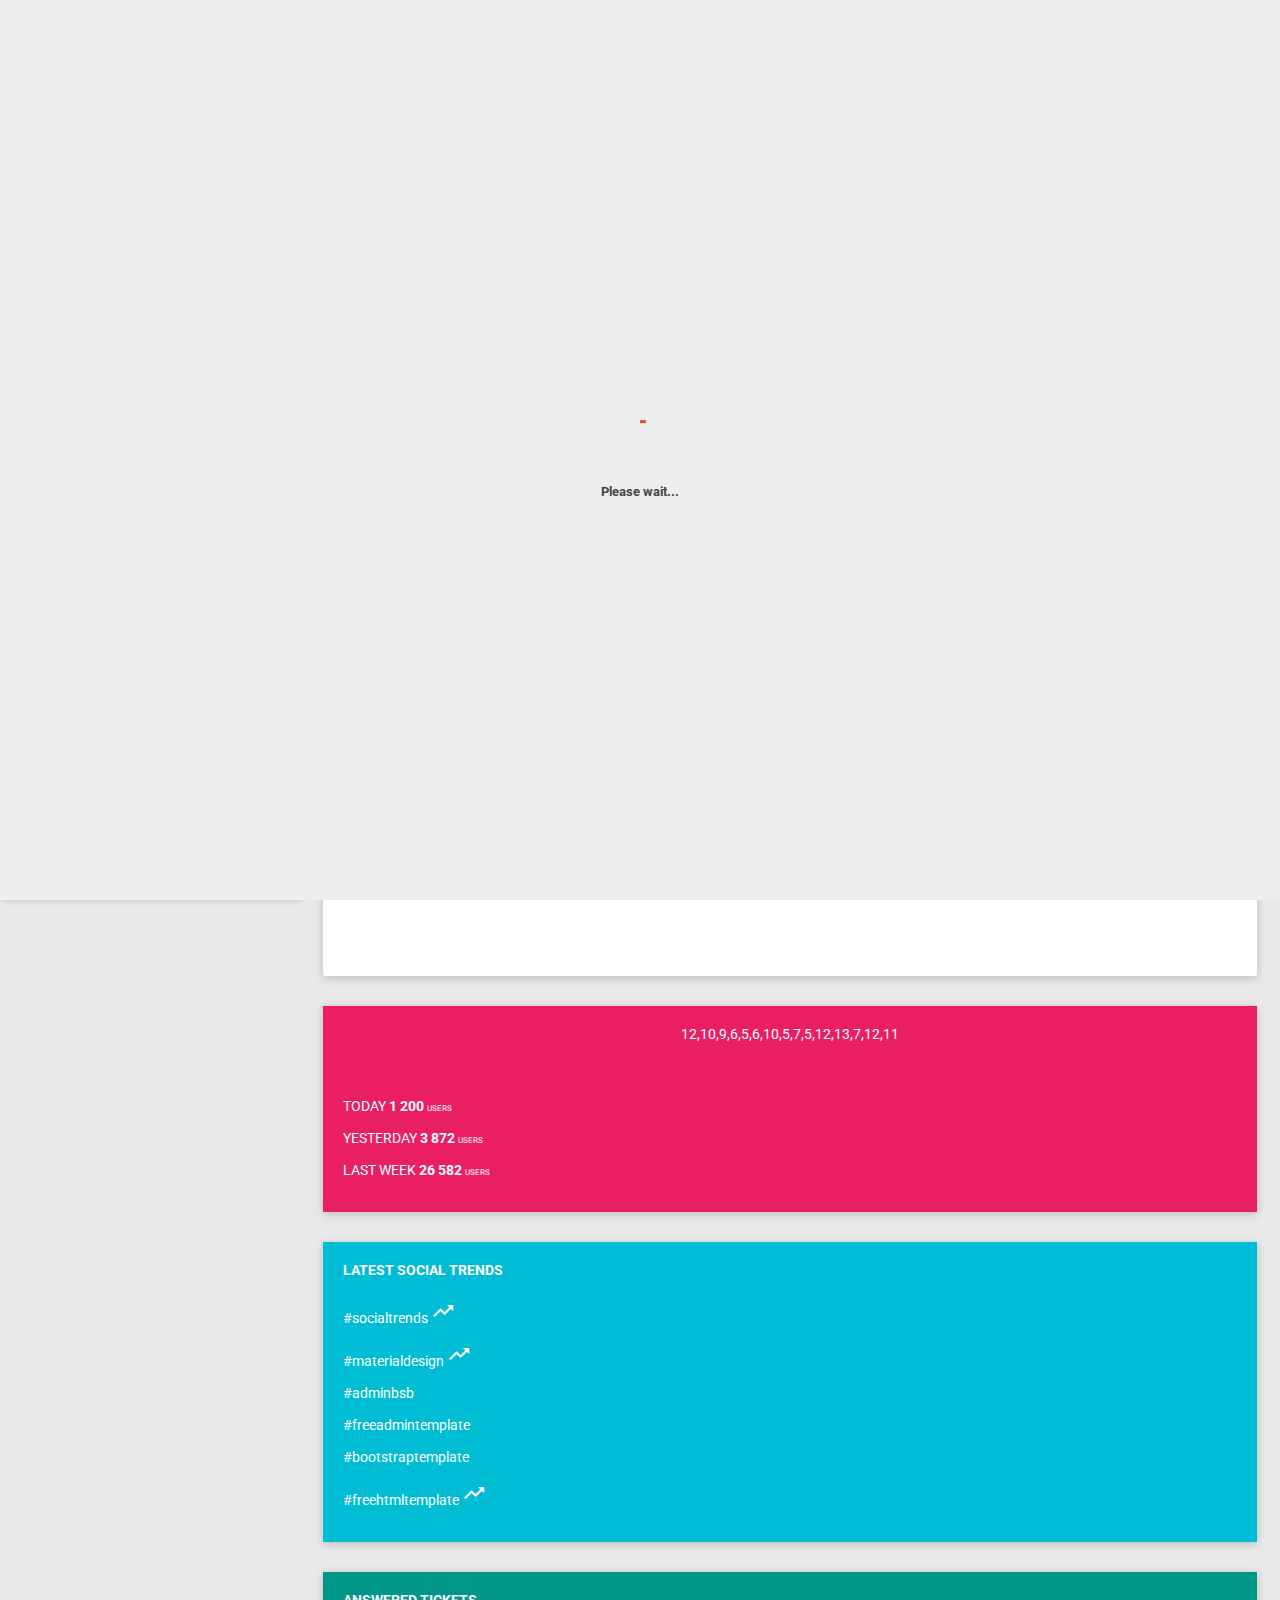
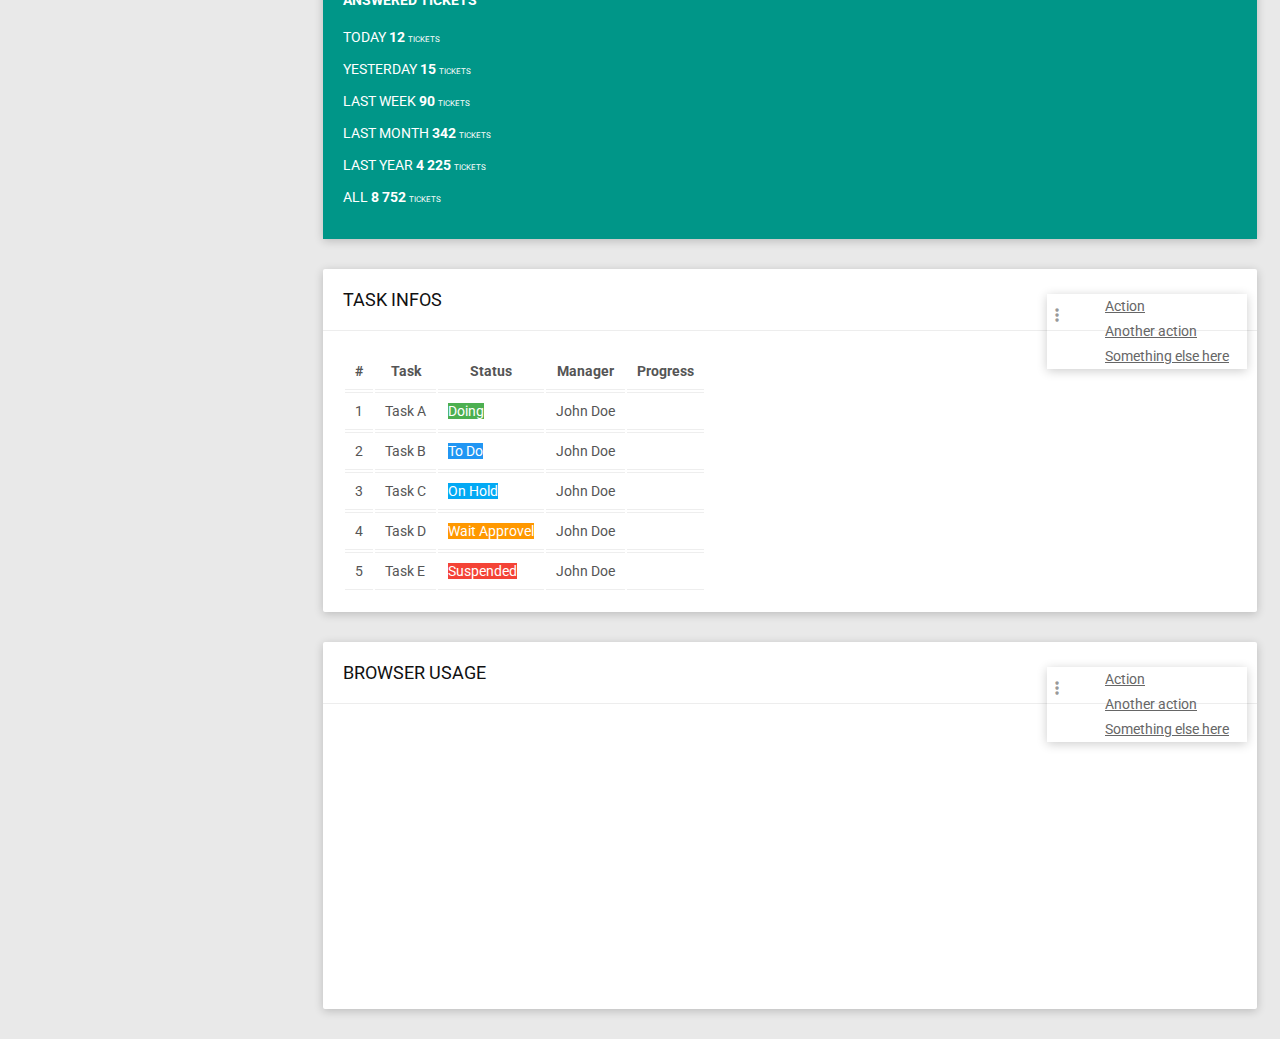
==== commit 2342eca2: "deleted Maps page" ====
--- a/AdminBSBMaterialDesign-master/index.html
+++ b/AdminBSBMaterialDesign-master/index.html
@@ -276,11 +276,12 @@
             <!-- User Info -->
             <div class="user-info">
                 <div class="image">
-                    <img src="images/user.png" width="48" height="48" alt="User" />
+                    <img src="images/profilePic.JPG" width="48" height="48" alt="User" />
                 </div>
                 <div class="info-container">
                     <div class="name" data-toggle="dropdown" aria-haspopup="true" aria-expanded="false">Kelly Miller</div>
                     <div class="email">GITHUB: designbright</div>
+
                     <div class="btn-group user-helper-dropdown">
                         <i class="material-icons" data-toggle="dropdown" aria-haspopup="true" aria-expanded="true">keyboard_arrow_down</i>
                         <ul class="dropdown-menu pull-right">
@@ -296,6 +297,7 @@
                 </div>
             </div>
             <!-- #User Info -->
+
             <!-- Menu -->
             <div class="menu">
                 <ul class="list">
@@ -545,23 +547,6 @@
                             </li>
                             <li>
                                 <a href="pages/examples/500.html">500 - Server Error</a>
-                            </li>
-                        </ul>
-                    </li>
-                    <li>
-                        <a href="javascript:void(0);" class="menu-toggle">
-                            <i class="material-icons">map</i>
-                            <span>Maps</span>
-                        </a>
-                        <ul class="ml-menu">
-                            <li>
-                                <a href="pages/maps/google.html">Google Map</a>
-                            </li>
-                            <li>
-                                <a href="pages/maps/yandex.html">YandexMap</a>
-                            </li>
-                            <li>
-                                <a href="pages/maps/jvectormap.html">jVectorMap</a>
                             </li>
                         </ul>
                     </li>
--- a/AdminBSBMaterialDesign-master/css/style.css
+++ b/AdminBSBMaterialDesign-master/css/style.css
@@ -0,0 +1,8041 @@
+﻿/* Navbar ====================================== */
+@import url(materialize.css);
+.navbar {
+  font-family: "Roboto", sans-serif;
+  -webkit-border-radius: 0;
+  -moz-border-radius: 0;
+  -ms-border-radius: 0;
+  border-radius: 0;
+  -webkit-box-shadow: 0 1px 5px rgba(0, 0, 0, 0.3);
+  -moz-box-shadow: 0 1px 5px rgba(0, 0, 0, 0.3);
+  -ms-box-shadow: 0 1px 5px rgba(0, 0, 0, 0.3);
+  box-shadow: 0 1px 5px rgba(0, 0, 0, 0.3);
+  border: none;
+  position: fixed;
+  top: 0;
+  left: 0;
+  z-index: 12;
+  width: 100%; }
+  .navbar .navbar-brand {
+    white-space: nowrap;
+    -ms-text-overflow: ellipsis;
+    -o-text-overflow: ellipsis;
+    text-overflow: ellipsis;
+    overflow: hidden; }
+  .navbar .navbar-custom-right-menu {
+    float: right; }
+  .navbar .navbar-toggle {
+    text-decoration: none;
+    color: #fff;
+    width: 20px;
+    height: 20px;
+    margin-top: -4px;
+    margin-right: 17px; }
+    .navbar .navbar-toggle:before {
+      content: '\E8D5';
+      font-family: 'Material Icons';
+      font-size: 26px; }
+  .navbar .navbar-collapse.in {
+    overflow: visible; }
+
+.ls-closed .sidebar {
+  margin-left: -300px; }
+
+.ls-closed section.content {
+  margin-left: 15px; }
+
+.ls-closed .bars:after, .ls-closed .bars:before {
+  font-family: 'Material Icons';
+  font-size: 24px;
+  position: absolute;
+  top: 18px;
+  left: 20px;
+  margin-right: 10px;
+  -moz-transform: scale(0);
+  -ms-transform: scale(0);
+  -o-transform: scale(0);
+  -webkit-transform: scale(0);
+  transform: scale(0);
+  -moz-transition: all 0.3s;
+  -o-transition: all 0.3s;
+  -webkit-transition: all 0.3s;
+  transition: all 0.3s; }
+
+.ls-closed .bars:before {
+  content: '\E5D2';
+  -moz-transform: scale(1);
+  -ms-transform: scale(1);
+  -o-transform: scale(1);
+  -webkit-transform: scale(1);
+  transform: scale(1); }
+
+.ls-closed .bars:after {
+  content: '\E5C4';
+  -moz-transform: scale(0);
+  -ms-transform: scale(0);
+  -o-transform: scale(0);
+  -webkit-transform: scale(0);
+  transform: scale(0); }
+
+.ls-closed .navbar-brand {
+  margin-left: 30px; }
+
+.overlay-open .bars:before {
+  -moz-transform: scale(0);
+  -ms-transform: scale(0);
+  -o-transform: scale(0);
+  -webkit-transform: scale(0);
+  transform: scale(0); }
+
+.overlay-open .bars:after {
+  -moz-transform: scale(1);
+  -ms-transform: scale(1);
+  -o-transform: scale(1);
+  -webkit-transform: scale(1);
+  transform: scale(1); }
+
+.navbar-header {
+  padding: 10px 7px; }
+  .navbar-header .bars {
+    float: left;
+    text-decoration: none; }
+
+.navbar-nav > li > a {
+  padding: 7px 7px 2px 7px;
+  margin-top: 17px;
+  margin-left: 5px; }
+
+.navbar-nav .dropdown-menu {
+  margin-top: -40px !important; }
+
+.label-count {
+  position: absolute;
+  top: 2px;
+  right: 6px;
+  font-size: 10px;
+  line-height: 15px;
+  background-color: #000;
+  padding: 0 4px;
+  -webkit-border-radius: 3px;
+  -moz-border-radius: 3px;
+  -ms-border-radius: 3px;
+  border-radius: 3px; }
+
+.col-red .navbar .navbar-brand,
+.col-red .navbar .navbar-brand:hover,
+.col-red .navbar .navbar-brand:active,
+.col-red .navbar .navbar-brand:focus {
+  color: #fff; }
+
+.col-red .navbar .nav > li > a:hover,
+.col-red .navbar .nav > li > a:focus,
+.col-red .navbar .nav .open > a,
+.col-red .navbar .nav .open > a:hover,
+.col-red .navbar .nav .open > a:focus {
+  background-color: rgba(0, 0, 0, 0.05); }
+
+.col-red .navbar .nav > li > a {
+  color: #fff; }
+
+.col-red .navbar .bars {
+  float: left;
+  padding: 10px 20px;
+  font-size: 22px;
+  color: #fff;
+  margin-right: 10px;
+  margin-left: -10px;
+  margin-top: 4px; }
+
+.col-red .navbar .bars:hover {
+  background-color: rgba(0, 0, 0, 0.08); }
+
+.col-pink .navbar .navbar-brand,
+.col-pink .navbar .navbar-brand:hover,
+.col-pink .navbar .navbar-brand:active,
+.col-pink .navbar .navbar-brand:focus {
+  color: #fff; }
+
+.col-pink .navbar .nav > li > a:hover,
+.col-pink .navbar .nav > li > a:focus,
+.col-pink .navbar .nav .open > a,
+.col-pink .navbar .nav .open > a:hover,
+.col-pink .navbar .nav .open > a:focus {
+  background-color: rgba(0, 0, 0, 0.05); }
+
+.col-pink .navbar .nav > li > a {
+  color: #fff; }
+
+.col-pink .navbar .bars {
+  float: left;
+  padding: 10px 20px;
+  font-size: 22px;
+  color: #fff;
+  margin-right: 10px;
+  margin-left: -10px;
+  margin-top: 4px; }
+
+.col-pink .navbar .bars:hover {
+  background-color: rgba(0, 0, 0, 0.08); }
+
+.col-purple .navbar .navbar-brand,
+.col-purple .navbar .navbar-brand:hover,
+.col-purple .navbar .navbar-brand:active,
+.col-purple .navbar .navbar-brand:focus {
+  color: #fff; }
+
+.col-purple .navbar .nav > li > a:hover,
+.col-purple .navbar .nav > li > a:focus,
+.col-purple .navbar .nav .open > a,
+.col-purple .navbar .nav .open > a:hover,
+.col-purple .navbar .nav .open > a:focus {
+  background-color: rgba(0, 0, 0, 0.05); }
+
+.col-purple .navbar .nav > li > a {
+  color: #fff; }
+
+.col-purple .navbar .bars {
+  float: left;
+  padding: 10px 20px;
+  font-size: 22px;
+  color: #fff;
+  margin-right: 10px;
+  margin-left: -10px;
+  margin-top: 4px; }
+
+.col-purple .navbar .bars:hover {
+  background-color: rgba(0, 0, 0, 0.08); }
+
+.col-deep-purple .navbar .navbar-brand,
+.col-deep-purple .navbar .navbar-brand:hover,
+.col-deep-purple .navbar .navbar-brand:active,
+.col-deep-purple .navbar .navbar-brand:focus {
+  color: #fff; }
+
+.col-deep-purple .navbar .nav > li > a:hover,
+.col-deep-purple .navbar .nav > li > a:focus,
+.col-deep-purple .navbar .nav .open > a,
+.col-deep-purple .navbar .nav .open > a:hover,
+.col-deep-purple .navbar .nav .open > a:focus {
+  background-color: rgba(0, 0, 0, 0.05); }
+
+.col-deep-purple .navbar .nav > li > a {
+  color: #fff; }
+
+.col-deep-purple .navbar .bars {
+  float: left;
+  padding: 10px 20px;
+  font-size: 22px;
+  color: #fff;
+  margin-right: 10px;
+  margin-left: -10px;
+  margin-top: 4px; }
+
+.col-deep-purple .navbar .bars:hover {
+  background-color: rgba(0, 0, 0, 0.08); }
+
+.col-indigo .navbar .navbar-brand,
+.col-indigo .navbar .navbar-brand:hover,
+.col-indigo .navbar .navbar-brand:active,
+.col-indigo .navbar .navbar-brand:focus {
+  color: #fff; }
+
+.col-indigo .navbar .nav > li > a:hover,
+.col-indigo .navbar .nav > li > a:focus,
+.col-indigo .navbar .nav .open > a,
+.col-indigo .navbar .nav .open > a:hover,
+.col-indigo .navbar .nav .open > a:focus {
+  background-color: rgba(0, 0, 0, 0.05); }
+
+.col-indigo .navbar .nav > li > a {
+  color: #fff; }
+
+.col-indigo .navbar .bars {
+  float: left;
+  padding: 10px 20px;
+  font-size: 22px;
+  color: #fff;
+  margin-right: 10px;
+  margin-left: -10px;
+  margin-top: 4px; }
+
+.col-indigo .navbar .bars:hover {
+  background-color: rgba(0, 0, 0, 0.08); }
+
+.col-blue .navbar .navbar-brand,
+.col-blue .navbar .navbar-brand:hover,
+.col-blue .navbar .navbar-brand:active,
+.col-blue .navbar .navbar-brand:focus {
+  color: #fff; }
+
+.col-blue .navbar .nav > li > a:hover,
+.col-blue .navbar .nav > li > a:focus,
+.col-blue .navbar .nav .open > a,
+.col-blue .navbar .nav .open > a:hover,
+.col-blue .navbar .nav .open > a:focus {
+  background-color: rgba(0, 0, 0, 0.05); }
+
+.col-blue .navbar .nav > li > a {
+  color: #fff; }
+
+.col-blue .navbar .bars {
+  float: left;
+  padding: 10px 20px;
+  font-size: 22px;
+  color: #fff;
+  margin-right: 10px;
+  margin-left: -10px;
+  margin-top: 4px; }
+
+.col-blue .navbar .bars:hover {
+  background-color: rgba(0, 0, 0, 0.08); }
+
+.col-light-blue .navbar .navbar-brand,
+.col-light-blue .navbar .navbar-brand:hover,
+.col-light-blue .navbar .navbar-brand:active,
+.col-light-blue .navbar .navbar-brand:focus {
+  color: #fff; }
+
+.col-light-blue .navbar .nav > li > a:hover,
+.col-light-blue .navbar .nav > li > a:focus,
+.col-light-blue .navbar .nav .open > a,
+.col-light-blue .navbar .nav .open > a:hover,
+.col-light-blue .navbar .nav .open > a:focus {
+  background-color: rgba(0, 0, 0, 0.05); }
+
+.col-light-blue .navbar .nav > li > a {
+  color: #fff; }
+
+.col-light-blue .navbar .bars {
+  float: left;
+  padding: 10px 20px;
+  font-size: 22px;
+  color: #fff;
+  margin-right: 10px;
+  margin-left: -10px;
+  margin-top: 4px; }
+
+.col-light-blue .navbar .bars:hover {
+  background-color: rgba(0, 0, 0, 0.08); }
+
+.col-cyan .navbar .navbar-brand,
+.col-cyan .navbar .navbar-brand:hover,
+.col-cyan .navbar .navbar-brand:active,
+.col-cyan .navbar .navbar-brand:focus {
+  color: #fff; }
+
+.col-cyan .navbar .nav > li > a:hover,
+.col-cyan .navbar .nav > li > a:focus,
+.col-cyan .navbar .nav .open > a,
+.col-cyan .navbar .nav .open > a:hover,
+.col-cyan .navbar .nav .open > a:focus {
+  background-color: rgba(0, 0, 0, 0.05); }
+
+.col-cyan .navbar .nav > li > a {
+  color: #fff; }
+
+.col-cyan .navbar .bars {
+  float: left;
+  padding: 10px 20px;
+  font-size: 22px;
+  color: #fff;
+  margin-right: 10px;
+  margin-left: -10px;
+  margin-top: 4px; }
+
+.col-cyan .navbar .bars:hover {
+  background-color: rgba(0, 0, 0, 0.08); }
+
+.col-teal .navbar .navbar-brand,
+.col-teal .navbar .navbar-brand:hover,
+.col-teal .navbar .navbar-brand:active,
+.col-teal .navbar .navbar-brand:focus {
+  color: #fff; }
+
+.col-teal .navbar .nav > li > a:hover,
+.col-teal .navbar .nav > li > a:focus,
+.col-teal .navbar .nav .open > a,
+.col-teal .navbar .nav .open > a:hover,
+.col-teal .navbar .nav .open > a:focus {
+  background-color: rgba(0, 0, 0, 0.05); }
+
+.col-teal .navbar .nav > li > a {
+  color: #fff; }
+
+.col-teal .navbar .bars {
+  float: left;
+  padding: 10px 20px;
+  font-size: 22px;
+  color: #fff;
+  margin-right: 10px;
+  margin-left: -10px;
+  margin-top: 4px; }
+
+.col-teal .navbar .bars:hover {
+  background-color: rgba(0, 0, 0, 0.08); }
+
+.col-green .navbar .navbar-brand,
+.col-green .navbar .navbar-brand:hover,
+.col-green .navbar .navbar-brand:active,
+.col-green .navbar .navbar-brand:focus {
+  color: #fff; }
+
+.col-green .navbar .nav > li > a:hover,
+.col-green .navbar .nav > li > a:focus,
+.col-green .navbar .nav .open > a,
+.col-green .navbar .nav .open > a:hover,
+.col-green .navbar .nav .open > a:focus {
+  background-color: rgba(0, 0, 0, 0.05); }
+
+.col-green .navbar .nav > li > a {
+  color: #fff; }
+
+.col-green .navbar .bars {
+  float: left;
+  padding: 10px 20px;
+  font-size: 22px;
+  color: #fff;
+  margin-right: 10px;
+  margin-left: -10px;
+  margin-top: 4px; }
+
+.col-green .navbar .bars:hover {
+  background-color: rgba(0, 0, 0, 0.08); }
+
+.col-light-green .navbar .navbar-brand,
+.col-light-green .navbar .navbar-brand:hover,
+.col-light-green .navbar .navbar-brand:active,
+.col-light-green .navbar .navbar-brand:focus {
+  color: #fff; }
+
+.col-light-green .navbar .nav > li > a:hover,
+.col-light-green .navbar .nav > li > a:focus,
+.col-light-green .navbar .nav .open > a,
+.col-light-green .navbar .nav .open > a:hover,
+.col-light-green .navbar .nav .open > a:focus {
+  background-color: rgba(0, 0, 0, 0.05); }
+
+.col-light-green .navbar .nav > li > a {
+  color: #fff; }
+
+.col-light-green .navbar .bars {
+  float: left;
+  padding: 10px 20px;
+  font-size: 22px;
+  color: #fff;
+  margin-right: 10px;
+  margin-left: -10px;
+  margin-top: 4px; }
+
+.col-light-green .navbar .bars:hover {
+  background-color: rgba(0, 0, 0, 0.08); }
+
+.col-lime .navbar .navbar-brand,
+.col-lime .navbar .navbar-brand:hover,
+.col-lime .navbar .navbar-brand:active,
+.col-lime .navbar .navbar-brand:focus {
+  color: #fff; }
+
+.col-lime .navbar .nav > li > a:hover,
+.col-lime .navbar .nav > li > a:focus,
+.col-lime .navbar .nav .open > a,
+.col-lime .navbar .nav .open > a:hover,
+.col-lime .navbar .nav .open > a:focus {
+  background-color: rgba(0, 0, 0, 0.05); }
+
+.col-lime .navbar .nav > li > a {
+  color: #fff; }
+
+.col-lime .navbar .bars {
+  float: left;
+  padding: 10px 20px;
+  font-size: 22px;
+  color: #fff;
+  margin-right: 10px;
+  margin-left: -10px;
+  margin-top: 4px; }
+
+.col-lime .navbar .bars:hover {
+  background-color: rgba(0, 0, 0, 0.08); }
+
+.col-yellow .navbar .navbar-brand,
+.col-yellow .navbar .navbar-brand:hover,
+.col-yellow .navbar .navbar-brand:active,
+.col-yellow .navbar .navbar-brand:focus {
+  color: #fff; }
+
+.col-yellow .navbar .nav > li > a:hover,
+.col-yellow .navbar .nav > li > a:focus,
+.col-yellow .navbar .nav .open > a,
+.col-yellow .navbar .nav .open > a:hover,
+.col-yellow .navbar .nav .open > a:focus {
+  background-color: rgba(0, 0, 0, 0.05); }
+
+.col-yellow .navbar .nav > li > a {
+  color: #fff; }
+
+.col-yellow .navbar .bars {
+  float: left;
+  padding: 10px 20px;
+  font-size: 22px;
+  color: #fff;
+  margin-right: 10px;
+  margin-left: -10px;
+  margin-top: 4px; }
+
+.col-yellow .navbar .bars:hover {
+  background-color: rgba(0, 0, 0, 0.08); }
+
+.col-amber .navbar .navbar-brand,
+.col-amber .navbar .navbar-brand:hover,
+.col-amber .navbar .navbar-brand:active,
+.col-amber .navbar .navbar-brand:focus {
+  color: #fff; }
+
+.col-amber .navbar .nav > li > a:hover,
+.col-amber .navbar .nav > li > a:focus,
+.col-amber .navbar .nav .open > a,
+.col-amber .navbar .nav .open > a:hover,
+.col-amber .navbar .nav .open > a:focus {
+  background-color: rgba(0, 0, 0, 0.05); }
+
+.col-amber .navbar .nav > li > a {
+  color: #fff; }
+
+.col-amber .navbar .bars {
+  float: left;
+  padding: 10px 20px;
+  font-size: 22px;
+  color: #fff;
+  margin-right: 10px;
+  margin-left: -10px;
+  margin-top: 4px; }
+
+.col-amber .navbar .bars:hover {
+  background-color: rgba(0, 0, 0, 0.08); }
+
+.col-orange .navbar .navbar-brand,
+.col-orange .navbar .navbar-brand:hover,
+.col-orange .navbar .navbar-brand:active,
+.col-orange .navbar .navbar-brand:focus {
+  color: #fff; }
+
+.col-orange .navbar .nav > li > a:hover,
+.col-orange .navbar .nav > li > a:focus,
+.col-orange .navbar .nav .open > a,
+.col-orange .navbar .nav .open > a:hover,
+.col-orange .navbar .nav .open > a:focus {
+  background-color: rgba(0, 0, 0, 0.05); }
+
+.col-orange .navbar .nav > li > a {
+  color: #fff; }
+
+.col-orange .navbar .bars {
+  float: left;
+  padding: 10px 20px;
+  font-size: 22px;
+  color: #fff;
+  margin-right: 10px;
+  margin-left: -10px;
+  margin-top: 4px; }
+
+.col-orange .navbar .bars:hover {
+  background-color: rgba(0, 0, 0, 0.08); }
+
+.col-deep-orange .navbar .navbar-brand,
+.col-deep-orange .navbar .navbar-brand:hover,
+.col-deep-orange .navbar .navbar-brand:active,
+.col-deep-orange .navbar .navbar-brand:focus {
+  color: #fff; }
+
+.col-deep-orange .navbar .nav > li > a:hover,
+.col-deep-orange .navbar .nav > li > a:focus,
+.col-deep-orange .navbar .nav .open > a,
+.col-deep-orange .navbar .nav .open > a:hover,
+.col-deep-orange .navbar .nav .open > a:focus {
+  background-color: rgba(0, 0, 0, 0.05); }
+
+.col-deep-orange .navbar .nav > li > a {
+  color: #fff; }
+
+.col-deep-orange .navbar .bars {
+  float: left;
+  padding: 10px 20px;
+  font-size: 22px;
+  color: #fff;
+  margin-right: 10px;
+  margin-left: -10px;
+  margin-top: 4px; }
+
+.col-deep-orange .navbar .bars:hover {
+  background-color: rgba(0, 0, 0, 0.08); }
+
+.col-brown .navbar .navbar-brand,
+.col-brown .navbar .navbar-brand:hover,
+.col-brown .navbar .navbar-brand:active,
+.col-brown .navbar .navbar-brand:focus {
+  color: #fff; }
+
+.col-brown .navbar .nav > li > a:hover,
+.col-brown .navbar .nav > li > a:focus,
+.col-brown .navbar .nav .open > a,
+.col-brown .navbar .nav .open > a:hover,
+.col-brown .navbar .nav .open > a:focus {
+  background-color: rgba(0, 0, 0, 0.05); }
+
+.col-brown .navbar .nav > li > a {
+  color: #fff; }
+
+.col-brown .navbar .bars {
+  float: left;
+  padding: 10px 20px;
+  font-size: 22px;
+  color: #fff;
+  margin-right: 10px;
+  margin-left: -10px;
+  margin-top: 4px; }
+
+.col-brown .navbar .bars:hover {
+  background-color: rgba(0, 0, 0, 0.08); }
+
+.col-grey .navbar .navbar-brand,
+.col-grey .navbar .navbar-brand:hover,
+.col-grey .navbar .navbar-brand:active,
+.col-grey .navbar .navbar-brand:focus {
+  color: #fff; }
+
+.col-grey .navbar .nav > li > a:hover,
+.col-grey .navbar .nav > li > a:focus,
+.col-grey .navbar .nav .open > a,
+.col-grey .navbar .nav .open > a:hover,
+.col-grey .navbar .nav .open > a:focus {
+  background-color: rgba(0, 0, 0, 0.05); }
+
+.col-grey .navbar .nav > li > a {
+  color: #fff; }
+
+.col-grey .navbar .bars {
+  float: left;
+  padding: 10px 20px;
+  font-size: 22px;
+  color: #fff;
+  margin-right: 10px;
+  margin-left: -10px;
+  margin-top: 4px; }
+
+.col-grey .navbar .bars:hover {
+  background-color: rgba(0, 0, 0, 0.08); }
+
+.col-blue-grey .navbar .navbar-brand,
+.col-blue-grey .navbar .navbar-brand:hover,
+.col-blue-grey .navbar .navbar-brand:active,
+.col-blue-grey .navbar .navbar-brand:focus {
+  color: #fff; }
+
+.col-blue-grey .navbar .nav > li > a:hover,
+.col-blue-grey .navbar .nav > li > a:focus,
+.col-blue-grey .navbar .nav .open > a,
+.col-blue-grey .navbar .nav .open > a:hover,
+.col-blue-grey .navbar .nav .open > a:focus {
+  background-color: rgba(0, 0, 0, 0.05); }
+
+.col-blue-grey .navbar .nav > li > a {
+  color: #fff; }
+
+.col-blue-grey .navbar .bars {
+  float: left;
+  padding: 10px 20px;
+  font-size: 22px;
+  color: #fff;
+  margin-right: 10px;
+  margin-left: -10px;
+  margin-top: 4px; }
+
+.col-blue-grey .navbar .bars:hover {
+  background-color: rgba(0, 0, 0, 0.08); }
+
+.col-black .navbar .navbar-brand,
+.col-black .navbar .navbar-brand:hover,
+.col-black .navbar .navbar-brand:active,
+.col-black .navbar .navbar-brand:focus {
+  color: #fff; }
+
+.col-black .navbar .nav > li > a:hover,
+.col-black .navbar .nav > li > a:focus,
+.col-black .navbar .nav .open > a,
+.col-black .navbar .nav .open > a:hover,
+.col-black .navbar .nav .open > a:focus {
+  background-color: rgba(0, 0, 0, 0.05); }
+
+.col-black .navbar .nav > li > a {
+  color: #fff; }
+
+.col-black .navbar .bars {
+  float: left;
+  padding: 10px 20px;
+  font-size: 22px;
+  color: #fff;
+  margin-right: 10px;
+  margin-left: -10px;
+  margin-top: 4px; }
+
+.col-black .navbar .bars:hover {
+  background-color: rgba(0, 0, 0, 0.08); }
+
+.col-white .navbar .navbar-brand,
+.col-white .navbar .navbar-brand:hover,
+.col-white .navbar .navbar-brand:active,
+.col-white .navbar .navbar-brand:focus {
+  color: #fff; }
+
+.col-white .navbar .nav > li > a:hover,
+.col-white .navbar .nav > li > a:focus,
+.col-white .navbar .nav .open > a,
+.col-white .navbar .nav .open > a:hover,
+.col-white .navbar .nav .open > a:focus {
+  background-color: rgba(0, 0, 0, 0.05); }
+
+.col-white .navbar .nav > li > a {
+  color: #fff; }
+
+.col-white .navbar .bars {
+  float: left;
+  padding: 10px 20px;
+  font-size: 22px;
+  color: #fff;
+  margin-right: 10px;
+  margin-left: -10px;
+  margin-top: 4px; }
+
+.col-white .navbar .bars:hover {
+  background-color: rgba(0, 0, 0, 0.08); }
+
+/* Material Icons ============================== */
+.material-icons.md-18 {
+  font-size: 18px; }
+
+.material-icons.md-24 {
+  font-size: 24px; }
+
+.material-icons.md-26 {
+  font-size: 26px; }
+
+.material-icons.md-28 {
+  font-size: 28px; }
+
+.material-icons.md-30 {
+  font-size: 30px; }
+
+.material-icons.md-32 {
+  font-size: 32px; }
+
+.material-icons.md-36 {
+  font-size: 36px; }
+
+.material-icons.md-48 {
+  font-size: 48px; }
+
+/* Helpers ===================================== */
+.m-l--125 {
+  margin-left: -125px; }
+
+.m-t--125 {
+  margin-top: -125px; }
+
+.m-r--125 {
+  margin-right: -125px; }
+
+.m-b--125 {
+  margin-bottom: -125px; }
+
+.m-l--120 {
+  margin-left: -120px; }
+
+.m-t--120 {
+  margin-top: -120px; }
+
+.m-r--120 {
+  margin-right: -120px; }
+
+.m-b--120 {
+  margin-bottom: -120px; }
+
+.m-l--115 {
+  margin-left: -115px; }
+
+.m-t--115 {
+  margin-top: -115px; }
+
+.m-r--115 {
+  margin-right: -115px; }
+
+.m-b--115 {
+  margin-bottom: -115px; }
+
+.m-l--110 {
+  margin-left: -110px; }
+
+.m-t--110 {
+  margin-top: -110px; }
+
+.m-r--110 {
+  margin-right: -110px; }
+
+.m-b--110 {
+  margin-bottom: -110px; }
+
+.m-l--105 {
+  margin-left: -105px; }
+
+.m-t--105 {
+  margin-top: -105px; }
+
+.m-r--105 {
+  margin-right: -105px; }
+
+.m-b--105 {
+  margin-bottom: -105px; }
+
+.m-l--100 {
+  margin-left: -100px; }
+
+.m-t--100 {
+  margin-top: -100px; }
+
+.m-r--100 {
+  margin-right: -100px; }
+
+.m-b--100 {
+  margin-bottom: -100px; }
+
+.m-l--95 {
+  margin-left: -95px; }
+
+.m-t--95 {
+  margin-top: -95px; }
+
+.m-r--95 {
+  margin-right: -95px; }
+
+.m-b--95 {
+  margin-bottom: -95px; }
+
+.m-l--90 {
+  margin-left: -90px; }
+
+.m-t--90 {
+  margin-top: -90px; }
+
+.m-r--90 {
+  margin-right: -90px; }
+
+.m-b--90 {
+  margin-bottom: -90px; }
+
+.m-l--85 {
+  margin-left: -85px; }
+
+.m-t--85 {
+  margin-top: -85px; }
+
+.m-r--85 {
+  margin-right: -85px; }
+
+.m-b--85 {
+  margin-bottom: -85px; }
+
+.m-l--80 {
+  margin-left: -80px; }
+
+.m-t--80 {
+  margin-top: -80px; }
+
+.m-r--80 {
+  margin-right: -80px; }
+
+.m-b--80 {
+  margin-bottom: -80px; }
+
+.m-l--75 {
+  margin-left: -75px; }
+
+.m-t--75 {
+  margin-top: -75px; }
+
+.m-r--75 {
+  margin-right: -75px; }
+
+.m-b--75 {
+  margin-bottom: -75px; }
+
+.m-l--70 {
+  margin-left: -70px; }
+
+.m-t--70 {
+  margin-top: -70px; }
+
+.m-r--70 {
+  margin-right: -70px; }
+
+.m-b--70 {
+  margin-bottom: -70px; }
+
+.m-l--65 {
+  margin-left: -65px; }
+
+.m-t--65 {
+  margin-top: -65px; }
+
+.m-r--65 {
+  margin-right: -65px; }
+
+.m-b--65 {
+  margin-bottom: -65px; }
+
+.m-l--60 {
+  margin-left: -60px; }
+
+.m-t--60 {
+  margin-top: -60px; }
+
+.m-r--60 {
+  margin-right: -60px; }
+
+.m-b--60 {
+  margin-bottom: -60px; }
+
+.m-l--55 {
+  margin-left: -55px; }
+
+.m-t--55 {
+  margin-top: -55px; }
+
+.m-r--55 {
+  margin-right: -55px; }
+
+.m-b--55 {
+  margin-bottom: -55px; }
+
+.m-l--50 {
+  margin-left: -50px; }
+
+.m-t--50 {
+  margin-top: -50px; }
+
+.m-r--50 {
+  margin-right: -50px; }
+
+.m-b--50 {
+  margin-bottom: -50px; }
+
+.m-l--45 {
+  margin-left: -45px; }
+
+.m-t--45 {
+  margin-top: -45px; }
+
+.m-r--45 {
+  margin-right: -45px; }
+
+.m-b--45 {
+  margin-bottom: -45px; }
+
+.m-l--40 {
+  margin-left: -40px; }
+
+.m-t--40 {
+  margin-top: -40px; }
+
+.m-r--40 {
+  margin-right: -40px; }
+
+.m-b--40 {
+  margin-bottom: -40px; }
+
+.m-l--35 {
+  margin-left: -35px; }
+
+.m-t--35 {
+  margin-top: -35px; }
+
+.m-r--35 {
+  margin-right: -35px; }
+
+.m-b--35 {
+  margin-bottom: -35px; }
+
+.m-l--30 {
+  margin-left: -30px; }
+
+.m-t--30 {
+  margin-top: -30px; }
+
+.m-r--30 {
+  margin-right: -30px; }
+
+.m-b--30 {
+  margin-bottom: -30px; }
+
+.m-l--25 {
+  margin-left: -25px; }
+
+.m-t--25 {
+  margin-top: -25px; }
+
+.m-r--25 {
+  margin-right: -25px; }
+
+.m-b--25 {
+  margin-bottom: -25px; }
+
+.m-l--20 {
+  margin-left: -20px; }
+
+.m-t--20 {
+  margin-top: -20px; }
+
+.m-r--20 {
+  margin-right: -20px; }
+
+.m-b--20 {
+  margin-bottom: -20px; }
+
+.m-l--15 {
+  margin-left: -15px; }
+
+.m-t--15 {
+  margin-top: -15px; }
+
+.m-r--15 {
+  margin-right: -15px; }
+
+.m-b--15 {
+  margin-bottom: -15px; }
+
+.m-l--10 {
+  margin-left: -10px; }
+
+.m-t--10 {
+  margin-top: -10px; }
+
+.m-r--10 {
+  margin-right: -10px; }
+
+.m-b--10 {
+  margin-bottom: -10px; }
+
+.m-l--5 {
+  margin-left: -5px; }
+
+.m-t--5 {
+  margin-top: -5px; }
+
+.m-r--5 {
+  margin-right: -5px; }
+
+.m-b--5 {
+  margin-bottom: -5px; }
+
+.m-l-0 {
+  margin-left: 0px; }
+
+.m-t-0 {
+  margin-top: 0px; }
+
+.m-r-0 {
+  margin-right: 0px; }
+
+.m-b-0 {
+  margin-bottom: 0px; }
+
+.m-l-5 {
+  margin-left: 5px; }
+
+.m-t-5 {
+  margin-top: 5px; }
+
+.m-r-5 {
+  margin-right: 5px; }
+
+.m-b-5 {
+  margin-bottom: 5px; }
+
+.m-l-10 {
+  margin-left: 10px; }
+
+.m-t-10 {
+  margin-top: 10px; }
+
+.m-r-10 {
+  margin-right: 10px; }
+
+.m-b-10 {
+  margin-bottom: 10px; }
+
+.m-l-15 {
+  margin-left: 15px; }
+
+.m-t-15 {
+  margin-top: 15px; }
+
+.m-r-15 {
+  margin-right: 15px; }
+
+.m-b-15 {
+  margin-bottom: 15px; }
+
+.m-l-20 {
+  margin-left: 20px; }
+
+.m-t-20 {
+  margin-top: 20px; }
+
+.m-r-20 {
+  margin-right: 20px; }
+
+.m-b-20 {
+  margin-bottom: 20px; }
+
+.m-l-25 {
+  margin-left: 25px; }
+
+.m-t-25 {
+  margin-top: 25px; }
+
+.m-r-25 {
+  margin-right: 25px; }
+
+.m-b-25 {
+  margin-bottom: 25px; }
+
+.m-l-30 {
+  margin-left: 30px; }
+
+.m-t-30 {
+  margin-top: 30px; }
+
+.m-r-30 {
+  margin-right: 30px; }
+
+.m-b-30 {
+  margin-bottom: 30px; }
+
+.m-l-35 {
+  margin-left: 35px; }
+
+.m-t-35 {
+  margin-top: 35px; }
+
+.m-r-35 {
+  margin-right: 35px; }
+
+.m-b-35 {
+  margin-bottom: 35px; }
+
+.m-l-40 {
+  margin-left: 40px; }
+
+.m-t-40 {
+  margin-top: 40px; }
+
+.m-r-40 {
+  margin-right: 40px; }
+
+.m-b-40 {
+  margin-bottom: 40px; }
+
+.m-l-45 {
+  margin-left: 45px; }
+
+.m-t-45 {
+  margin-top: 45px; }
+
+.m-r-45 {
+  margin-right: 45px; }
+
+.m-b-45 {
+  margin-bottom: 45px; }
+
+.m-l-50 {
+  margin-left: 50px; }
+
+.m-t-50 {
+  margin-top: 50px; }
+
+.m-r-50 {
+  margin-right: 50px; }
+
+.m-b-50 {
+  margin-bottom: 50px; }
+
+.m-l-55 {
+  margin-left: 55px; }
+
+.m-t-55 {
+  margin-top: 55px; }
+
+.m-r-55 {
+  margin-right: 55px; }
+
+.m-b-55 {
+  margin-bottom: 55px; }
+
+.m-l-60 {
+  margin-left: 60px; }
+
+.m-t-60 {
+  margin-top: 60px; }
+
+.m-r-60 {
+  margin-right: 60px; }
+
+.m-b-60 {
+  margin-bottom: 60px; }
+
+.m-l-65 {
+  margin-left: 65px; }
+
+.m-t-65 {
+  margin-top: 65px; }
+
+.m-r-65 {
+  margin-right: 65px; }
+
+.m-b-65 {
+  margin-bottom: 65px; }
+
+.m-l-70 {
+  margin-left: 70px; }
+
+.m-t-70 {
+  margin-top: 70px; }
+
+.m-r-70 {
+  margin-right: 70px; }
+
+.m-b-70 {
+  margin-bottom: 70px; }
+
+.m-l-75 {
+  margin-left: 75px; }
+
+.m-t-75 {
+  margin-top: 75px; }
+
+.m-r-75 {
+  margin-right: 75px; }
+
+.m-b-75 {
+  margin-bottom: 75px; }
+
+.m-l-80 {
+  margin-left: 80px; }
+
+.m-t-80 {
+  margin-top: 80px; }
+
+.m-r-80 {
+  margin-right: 80px; }
+
+.m-b-80 {
+  margin-bottom: 80px; }
+
+.m-l-85 {
+  margin-left: 85px; }
+
+.m-t-85 {
+  margin-top: 85px; }
+
+.m-r-85 {
+  margin-right: 85px; }
+
+.m-b-85 {
+  margin-bottom: 85px; }
+
+.m-l-90 {
+  margin-left: 90px; }
+
+.m-t-90 {
+  margin-top: 90px; }
+
+.m-r-90 {
+  margin-right: 90px; }
+
+.m-b-90 {
+  margin-bottom: 90px; }
+
+.m-l-95 {
+  margin-left: 95px; }
+
+.m-t-95 {
+  margin-top: 95px; }
+
+.m-r-95 {
+  margin-right: 95px; }
+
+.m-b-95 {
+  margin-bottom: 95px; }
+
+.m-l-100 {
+  margin-left: 100px; }
+
+.m-t-100 {
+  margin-top: 100px; }
+
+.m-r-100 {
+  margin-right: 100px; }
+
+.m-b-100 {
+  margin-bottom: 100px; }
+
+.m-l-105 {
+  margin-left: 105px; }
+
+.m-t-105 {
+  margin-top: 105px; }
+
+.m-r-105 {
+  margin-right: 105px; }
+
+.m-b-105 {
+  margin-bottom: 105px; }
+
+.m-l-110 {
+  margin-left: 110px; }
+
+.m-t-110 {
+  margin-top: 110px; }
+
+.m-r-110 {
+  margin-right: 110px; }
+
+.m-b-110 {
+  margin-bottom: 110px; }
+
+.m-l-115 {
+  margin-left: 115px; }
+
+.m-t-115 {
+  margin-top: 115px; }
+
+.m-r-115 {
+  margin-right: 115px; }
+
+.m-b-115 {
+  margin-bottom: 115px; }
+
+.m-l-120 {
+  margin-left: 120px; }
+
+.m-t-120 {
+  margin-top: 120px; }
+
+.m-r-120 {
+  margin-right: 120px; }
+
+.m-b-120 {
+  margin-bottom: 120px; }
+
+.m-l-125 {
+  margin-left: 125px; }
+
+.m-t-125 {
+  margin-top: 125px; }
+
+.m-r-125 {
+  margin-right: 125px; }
+
+.m-b-125 {
+  margin-bottom: 125px; }
+
+.margin-0 {
+  margin: 0; }
+
+.p-l-0 {
+  padding-left: 0px; }
+
+.p-t-0 {
+  padding-top: 0px; }
+
+.p-r-0 {
+  padding-right: 0px; }
+
+.p-b-0 {
+  padding-bottom: 0px; }
+
+.p-l-5 {
+  padding-left: 5px; }
+
+.p-t-5 {
+  padding-top: 5px; }
+
+.p-r-5 {
+  padding-right: 5px; }
+
+.p-b-5 {
+  padding-bottom: 5px; }
+
+.p-l-10 {
+  padding-left: 10px; }
+
+.p-t-10 {
+  padding-top: 10px; }
+
+.p-r-10 {
+  padding-right: 10px; }
+
+.p-b-10 {
+  padding-bottom: 10px; }
+
+.p-l-15 {
+  padding-left: 15px; }
+
+.p-t-15 {
+  padding-top: 15px; }
+
+.p-r-15 {
+  padding-right: 15px; }
+
+.p-b-15 {
+  padding-bottom: 15px; }
+
+.p-l-20 {
+  padding-left: 20px; }
+
+.p-t-20 {
+  padding-top: 20px; }
+
+.p-r-20 {
+  padding-right: 20px; }
+
+.p-b-20 {
+  padding-bottom: 20px; }
+
+.p-l-25 {
+  padding-left: 25px; }
+
+.p-t-25 {
+  padding-top: 25px; }
+
+.p-r-25 {
+  padding-right: 25px; }
+
+.p-b-25 {
+  padding-bottom: 25px; }
+
+.p-l-30 {
+  padding-left: 30px; }
+
+.p-t-30 {
+  padding-top: 30px; }
+
+.p-r-30 {
+  padding-right: 30px; }
+
+.p-b-30 {
+  padding-bottom: 30px; }
+
+.p-l-35 {
+  padding-left: 35px; }
+
+.p-t-35 {
+  padding-top: 35px; }
+
+.p-r-35 {
+  padding-right: 35px; }
+
+.p-b-35 {
+  padding-bottom: 35px; }
+
+.p-l-40 {
+  padding-left: 40px; }
+
+.p-t-40 {
+  padding-top: 40px; }
+
+.p-r-40 {
+  padding-right: 40px; }
+
+.p-b-40 {
+  padding-bottom: 40px; }
+
+.p-l-45 {
+  padding-left: 45px; }
+
+.p-t-45 {
+  padding-top: 45px; }
+
+.p-r-45 {
+  padding-right: 45px; }
+
+.p-b-45 {
+  padding-bottom: 45px; }
+
+.p-l-50 {
+  padding-left: 50px; }
+
+.p-t-50 {
+  padding-top: 50px; }
+
+.p-r-50 {
+  padding-right: 50px; }
+
+.p-b-50 {
+  padding-bottom: 50px; }
+
+.p-l-55 {
+  padding-left: 55px; }
+
+.p-t-55 {
+  padding-top: 55px; }
+
+.p-r-55 {
+  padding-right: 55px; }
+
+.p-b-55 {
+  padding-bottom: 55px; }
+
+.p-l-60 {
+  padding-left: 60px; }
+
+.p-t-60 {
+  padding-top: 60px; }
+
+.p-r-60 {
+  padding-right: 60px; }
+
+.p-b-60 {
+  padding-bottom: 60px; }
+
+.p-l-65 {
+  padding-left: 65px; }
+
+.p-t-65 {
+  padding-top: 65px; }
+
+.p-r-65 {
+  padding-right: 65px; }
+
+.p-b-65 {
+  padding-bottom: 65px; }
+
+.p-l-70 {
+  padding-left: 70px; }
+
+.p-t-70 {
+  padding-top: 70px; }
+
+.p-r-70 {
+  padding-right: 70px; }
+
+.p-b-70 {
+  padding-bottom: 70px; }
+
+.p-l-75 {
+  padding-left: 75px; }
+
+.p-t-75 {
+  padding-top: 75px; }
+
+.p-r-75 {
+  padding-right: 75px; }
+
+.p-b-75 {
+  padding-bottom: 75px; }
+
+.p-l-80 {
+  padding-left: 80px; }
+
+.p-t-80 {
+  padding-top: 80px; }
+
+.p-r-80 {
+  padding-right: 80px; }
+
+.p-b-80 {
+  padding-bottom: 80px; }
+
+.p-l-85 {
+  padding-left: 85px; }
+
+.p-t-85 {
+  padding-top: 85px; }
+
+.p-r-85 {
+  padding-right: 85px; }
+
+.p-b-85 {
+  padding-bottom: 85px; }
+
+.p-l-90 {
+  padding-left: 90px; }
+
+.p-t-90 {
+  padding-top: 90px; }
+
+.p-r-90 {
+  padding-right: 90px; }
+
+.p-b-90 {
+  padding-bottom: 90px; }
+
+.p-l-95 {
+  padding-left: 95px; }
+
+.p-t-95 {
+  padding-top: 95px; }
+
+.p-r-95 {
+  padding-right: 95px; }
+
+.p-b-95 {
+  padding-bottom: 95px; }
+
+.p-l-100 {
+  padding-left: 100px; }
+
+.p-t-100 {
+  padding-top: 100px; }
+
+.p-r-100 {
+  padding-right: 100px; }
+
+.p-b-100 {
+  padding-bottom: 100px; }
+
+.p-l-105 {
+  padding-left: 105px; }
+
+.p-t-105 {
+  padding-top: 105px; }
+
+.p-r-105 {
+  padding-right: 105px; }
+
+.p-b-105 {
+  padding-bottom: 105px; }
+
+.p-l-110 {
+  padding-left: 110px; }
+
+.p-t-110 {
+  padding-top: 110px; }
+
+.p-r-110 {
+  padding-right: 110px; }
+
+.p-b-110 {
+  padding-bottom: 110px; }
+
+.p-l-115 {
+  padding-left: 115px; }
+
+.p-t-115 {
+  padding-top: 115px; }
+
+.p-r-115 {
+  padding-right: 115px; }
+
+.p-b-115 {
+  padding-bottom: 115px; }
+
+.p-l-120 {
+  padding-left: 120px; }
+
+.p-t-120 {
+  padding-top: 120px; }
+
+.p-r-120 {
+  padding-right: 120px; }
+
+.p-b-120 {
+  padding-bottom: 120px; }
+
+.p-l-125 {
+  padding-left: 125px; }
+
+.p-t-125 {
+  padding-top: 125px; }
+
+.p-r-125 {
+  padding-right: 125px; }
+
+.p-b-125 {
+  padding-bottom: 125px; }
+
+.padding-0 {
+  padding: 0; }
+
+.font-6 {
+  font-size: 6px; }
+
+.font-7 {
+  font-size: 7px; }
+
+.font-8 {
+  font-size: 8px; }
+
+.font-9 {
+  font-size: 9px; }
+
+.font-10 {
+  font-size: 10px; }
+
+.font-11 {
+  font-size: 11px; }
+
+.font-12 {
+  font-size: 12px; }
+
+.font-13 {
+  font-size: 13px; }
+
+.font-14 {
+  font-size: 14px; }
+
+.font-15 {
+  font-size: 15px; }
+
+.font-16 {
+  font-size: 16px; }
+
+.font-17 {
+  font-size: 17px; }
+
+.font-18 {
+  font-size: 18px; }
+
+.font-19 {
+  font-size: 19px; }
+
+.font-20 {
+  font-size: 20px; }
+
+.font-21 {
+  font-size: 21px; }
+
+.font-22 {
+  font-size: 22px; }
+
+.font-23 {
+  font-size: 23px; }
+
+.font-24 {
+  font-size: 24px; }
+
+.font-25 {
+  font-size: 25px; }
+
+.font-26 {
+  font-size: 26px; }
+
+.font-27 {
+  font-size: 27px; }
+
+.font-28 {
+  font-size: 28px; }
+
+.font-29 {
+  font-size: 29px; }
+
+.font-30 {
+  font-size: 30px; }
+
+.font-31 {
+  font-size: 31px; }
+
+.font-32 {
+  font-size: 32px; }
+
+.font-33 {
+  font-size: 33px; }
+
+.font-34 {
+  font-size: 34px; }
+
+.font-35 {
+  font-size: 35px; }
+
+.font-36 {
+  font-size: 36px; }
+
+.font-37 {
+  font-size: 37px; }
+
+.font-38 {
+  font-size: 38px; }
+
+.font-39 {
+  font-size: 39px; }
+
+.font-40 {
+  font-size: 40px; }
+
+.font-41 {
+  font-size: 41px; }
+
+.font-42 {
+  font-size: 42px; }
+
+.font-43 {
+  font-size: 43px; }
+
+.font-44 {
+  font-size: 44px; }
+
+.font-45 {
+  font-size: 45px; }
+
+.font-46 {
+  font-size: 46px; }
+
+.font-47 {
+  font-size: 47px; }
+
+.font-48 {
+  font-size: 48px; }
+
+.font-49 {
+  font-size: 49px; }
+
+.font-50 {
+  font-size: 50px; }
+
+.align-left {
+  text-align: left; }
+
+.align-center {
+  text-align: center; }
+
+.align-right {
+  text-align: right; }
+
+.align-justify {
+  text-align: justify; }
+
+.no-resize {
+  resize: none; }
+
+.font-bold {
+  font-weight: bold; }
+
+.font-italic {
+  font-style: italic; }
+
+.font-underline {
+  text-decoration: underline; }
+
+.font-line-through {
+  text-decoration: line-through; }
+
+.font-overline {
+  text-decoration: overline; }
+
+.block-header {
+  margin-bottom: 15px; }
+  .block-header h2 {
+    margin: 0 !important;
+    color: #666 !important;
+    font-weight: normal;
+    font-size: 16px; }
+    .block-header h2 small {
+      display: block;
+      font-size: 12px;
+      margin-top: 8px;
+      color: #888; }
+      .block-header h2 small a {
+        font-weight: bold;
+        color: #777; }
+
+.bg-red {
+  background-color: #F44336 !important;
+  color: #fff; }
+  .bg-red .content .text,
+  .bg-red .content .number {
+    color: #fff !important; }
+
+.bg-pink {
+  background-color: #E91E63 !important;
+  color: #fff; }
+  .bg-pink .content .text,
+  .bg-pink .content .number {
+    color: #fff !important; }
+
+.bg-purple {
+  background-color: #9C27B0 !important;
+  color: #fff; }
+  .bg-purple .content .text,
+  .bg-purple .content .number {
+    color: #fff !important; }
+
+.bg-deep-purple {
+  background-color: #673AB7 !important;
+  color: #fff; }
+  .bg-deep-purple .content .text,
+  .bg-deep-purple .content .number {
+    color: #fff !important; }
+
+.bg-indigo {
+  background-color: #3F51B5 !important;
+  color: #fff; }
+  .bg-indigo .content .text,
+  .bg-indigo .content .number {
+    color: #fff !important; }
+
+.bg-blue {
+  background-color: #2196F3 !important;
+  color: #fff; }
+  .bg-blue .content .text,
+  .bg-blue .content .number {
+    color: #fff !important; }
+
+.bg-light-blue {
+  background-color: #03A9F4 !important;
+  color: #fff; }
+  .bg-light-blue .content .text,
+  .bg-light-blue .content .number {
+    color: #fff !important; }
+
+.bg-cyan {
+  background-color: #00BCD4 !important;
+  color: #fff; }
+  .bg-cyan .content .text,
+  .bg-cyan .content .number {
+    color: #fff !important; }
+
+.bg-teal {
+  background-color: #009688 !important;
+  color: #fff; }
+  .bg-teal .content .text,
+  .bg-teal .content .number {
+    color: #fff !important; }
+
+.bg-green {
+  background-color: #4CAF50 !important;
+  color: #fff; }
+  .bg-green .content .text,
+  .bg-green .content .number {
+    color: #fff !important; }
+
+.bg-light-green {
+  background-color: #8BC34A !important;
+  color: #fff; }
+  .bg-light-green .content .text,
+  .bg-light-green .content .number {
+    color: #fff !important; }
+
+.bg-lime {
+  background-color: #CDDC39 !important;
+  color: #fff; }
+  .bg-lime .content .text,
+  .bg-lime .content .number {
+    color: #fff !important; }
+
+.bg-yellow {
+  background-color: #ffe821 !important;
+  color: #fff; }
+  .bg-yellow .content .text,
+  .bg-yellow .content .number {
+    color: #fff !important; }
+
+.bg-amber {
+  background-color: #FFC107 !important;
+  color: #fff; }
+  .bg-amber .content .text,
+  .bg-amber .content .number {
+    color: #fff !important; }
+
+.bg-orange {
+  background-color: #FF9800 !important;
+  color: #fff; }
+  .bg-orange .content .text,
+  .bg-orange .content .number {
+    color: #fff !important; }
+
+.bg-deep-orange {
+  background-color: #FF5722 !important;
+  color: #fff; }
+  .bg-deep-orange .content .text,
+  .bg-deep-orange .content .number {
+    color: #fff !important; }
+
+.bg-brown {
+  background-color: #795548 !important;
+  color: #fff; }
+  .bg-brown .content .text,
+  .bg-brown .content .number {
+    color: #fff !important; }
+
+.bg-grey {
+  background-color: #9E9E9E !important;
+  color: #fff; }
+  .bg-grey .content .text,
+  .bg-grey .content .number {
+    color: #fff !important; }
+
+.bg-blue-grey {
+  background-color: #607D8B !important;
+  color: #fff; }
+  .bg-blue-grey .content .text,
+  .bg-blue-grey .content .number {
+    color: #fff !important; }
+
+.bg-black {
+  background-color: #000000 !important;
+  color: #fff; }
+  .bg-black .content .text,
+  .bg-black .content .number {
+    color: #fff !important; }
+
+.bg-white {
+  background-color: #ffffff !important;
+  color: #fff; }
+  .bg-white .content .text,
+  .bg-white .content .number {
+    color: #fff !important; }
+
+.col-red {
+  color: #F44336 !important; }
+
+.col-pink {
+  color: #E91E63 !important; }
+
+.col-purple {
+  color: #9C27B0 !important; }
+
+.col-deep-purple {
+  color: #673AB7 !important; }
+
+.col-indigo {
+  color: #3F51B5 !important; }
+
+.col-blue {
+  color: #2196F3 !important; }
+
+.col-light-blue {
+  color: #03A9F4 !important; }
+
+.col-cyan {
+  color: #00BCD4 !important; }
+
+.col-teal {
+  color: #009688 !important; }
+
+.col-green {
+  color: #4CAF50 !important; }
+
+.col-light-green {
+  color: #8BC34A !important; }
+
+.col-lime {
+  color: #CDDC39 !important; }
+
+.col-yellow {
+  color: #ffe821 !important; }
+
+.col-amber {
+  color: #FFC107 !important; }
+
+.col-orange {
+  color: #FF9800 !important; }
+
+.col-deep-orange {
+  color: #FF5722 !important; }
+
+.col-brown {
+  color: #795548 !important; }
+
+.col-grey {
+  color: #9E9E9E !important; }
+
+.col-blue-grey {
+  color: #607D8B !important; }
+
+.col-black {
+  color: #000000 !important; }
+
+.col-white {
+  color: #ffffff !important; }
+
+/* Custom Animate ============================== */
+@-ms-keyframes spin {
+  from {
+    -ms-transform: rotate(0deg);
+    -moz-transform: rotate(0deg);
+    -o-transform: rotate(0deg);
+    -webkit-transform: rotate(0deg);
+    transform: rotate(0deg); }
+  to {
+    -ms-transform: rotate(360deg);
+    -moz-transform: rotate(360deg);
+    -o-transform: rotate(360deg);
+    -webkit-transform: rotate(360deg);
+    transform: rotate(360deg); } }
+
+@-moz-keyframes spin {
+  from {
+    -moz-transform: rotate(0deg);
+    -ms-transform: rotate(0deg);
+    -o-transform: rotate(0deg);
+    -webkit-transform: rotate(0deg);
+    transform: rotate(0deg); }
+  to {
+    -moz-transform: rotate(360deg);
+    -ms-transform: rotate(360deg);
+    -o-transform: rotate(360deg);
+    -webkit-transform: rotate(360deg);
+    transform: rotate(360deg); } }
+
+@-webkit-keyframes spin {
+  from {
+    -webkit-transform: rotate(0deg);
+    -moz-transform: rotate(0deg);
+    -ms-transform: rotate(0deg);
+    -o-transform: rotate(0deg);
+    transform: rotate(0deg); }
+  to {
+    -webkit-transform: rotate(360deg);
+    -moz-transform: rotate(360deg);
+    -ms-transform: rotate(360deg);
+    -o-transform: rotate(360deg);
+    transform: rotate(360deg); } }
+
+@keyframes spin {
+  from {
+    -moz-transform: rotate(0deg);
+    -ms-transform: rotate(0deg);
+    -o-transform: rotate(0deg);
+    -webkit-transform: rotate(0deg);
+    transform: rotate(0deg); }
+  to {
+    -moz-transform: rotate(360deg);
+    -ms-transform: rotate(360deg);
+    -o-transform: rotate(360deg);
+    -webkit-transform: rotate(360deg);
+    transform: rotate(360deg); } }
+
+/* Demo ======================================== */
+.demo-button-sizes .btn {
+  margin-bottom: 5px; }
+
+.icon-button-demo button {
+  margin-right: 5px;
+  margin-bottom: 12px; }
+
+.icon-and-text-button-demo button {
+  margin-right: 5px;
+  margin-bottom: 12px;
+  width: 16.66666666666667%; }
+
+.button-demo ul {
+  padding-left: 0; }
+  .button-demo ul li {
+    list-style: none;
+    padding-left: 0;
+    display: inline-block;
+    margin-right: 7px; }
+    .button-demo ul li .btn {
+      display: block;
+      min-width: 175px; }
+
+.button-demo .btn {
+  margin-right: 8px;
+  margin-bottom: 13px;
+  min-width: 120px; }
+
+.demo-button-groups .btn-group {
+  margin-right: 10px; }
+
+.demo-button-toolbar .btn-toolbar {
+  float: left;
+  margin-right: 25px; }
+
+.demo-button-nesting > .btn-group {
+  margin-right: 15px; }
+
+.demo-single-button-dropdowns > .btn-group {
+  margin-right: 10px; }
+
+.demo-splite-button-dropdowns > .btn-group {
+  margin-right: 10px; }
+
+.demo-dropup .dropup {
+  margin-right: 10px; }
+
+.demo-checkbox label,
+.demo-radio-button label {
+  min-width: 150px; }
+
+.demo-knob-chart div {
+  margin-right: 15px; }
+
+.demo-switch .switch {
+  display: inline-block;
+  min-width: 170px; }
+
+.demo-switch .demo-switch-title {
+  min-width: 95px;
+  display: inline-block; }
+
+.demo-color-box {
+  padding: 15px 0;
+  text-align: center;
+  margin-bottom: 20px;
+  -webkit-border-radius: 3px;
+  -moz-border-radius: 3px;
+  -ms-border-radius: 3px;
+  border-radius: 3px; }
+  .demo-color-box .color-name {
+    font-size: 16px;
+    margin-bottom: 5px; }
+  .demo-color-box .color-code,
+  .demo-color-box .color-class-name {
+    font-size: 13px; }
+
+.demo-image-copyright {
+  text-align: right;
+  font-style: italic;
+  font-size: 12px;
+  color: #777;
+  margin: 5px 0 10px 0; }
+  .demo-image-copyright a {
+    font-weight: bold;
+    color: #555 !important; }
+
+.demo-tagsinput-area {
+  margin-bottom: 50px !important; }
+
+.demo-icon-container .demo-google-material-icon {
+  margin-bottom: 5px;
+  text-align: left; }
+  .demo-icon-container .demo-google-material-icon .icon-name {
+    position: relative;
+    top: -8px;
+    left: 7px; }
+  .demo-icon-container .demo-google-material-icon .material-icons {
+    width: 24px; }
+
+.demo-preloader .preloader {
+  margin-right: 10px; }
+
+.irs-demo {
+  margin-bottom: 40px; }
+  .irs-demo .irs {
+    margin-top: 15px; }
+
+.right-sidebar .nav-tabs + .tab-content {
+  padding: 0; }
+
+.right-sidebar p {
+  margin: 20px 15px 15px 15px;
+  font-weight: bold;
+  text-align: center; }
+
+.right-sidebar #settings .setting-list {
+  list-style: none;
+  padding-left: 0;
+  margin-bottom: 20px; }
+  .right-sidebar #settings .setting-list li {
+    padding: 15px;
+    position: relative;
+    border-top: 1px solid #eee; }
+    .right-sidebar #settings .setting-list li .switch {
+      position: absolute;
+      top: 15px;
+      right: 5px; }
+
+.demo-choose-skin {
+  list-style: none;
+  padding-left: 0;
+  overflow-y: hidden; }
+  .demo-choose-skin li {
+    border-bottom: 1px solid #eee;
+    padding: 10px 10px 4px 10px;
+    position: relative;
+    cursor: pointer; }
+    .demo-choose-skin li.active {
+      background-color: #eee; }
+      .demo-choose-skin li.active:after {
+        font-family: 'Material Icons';
+        position: absolute;
+        top: 10px;
+        right: 10px;
+        content: '\E876';
+        font-size: 18px;
+        font-weight: bold; }
+    .demo-choose-skin li:hover {
+      background-color: #eee; }
+    .demo-choose-skin li div {
+      width: 24px;
+      height: 24px;
+      display: inline-block;
+      -webkit-border-radius: 3px;
+      -moz-border-radius: 3px;
+      -ms-border-radius: 3px;
+      border-radius: 3px; }
+    .demo-choose-skin li span {
+      position: relative;
+      bottom: 7px;
+      left: 5px; }
+  .demo-choose-skin .red {
+    background-color: #F44336; }
+  .demo-choose-skin .pink {
+    background-color: #E91E63; }
+  .demo-choose-skin .purple {
+    background-color: #9C27B0; }
+  .demo-choose-skin .deep-purple {
+    background-color: #673AB7; }
+  .demo-choose-skin .indigo {
+    background-color: #3F51B5; }
+  .demo-choose-skin .blue {
+    background-color: #2196F3; }
+  .demo-choose-skin .light-blue {
+    background-color: #03A9F4; }
+  .demo-choose-skin .cyan {
+    background-color: #00BCD4; }
+  .demo-choose-skin .teal {
+    background-color: #009688; }
+  .demo-choose-skin .green {
+    background-color: #4CAF50; }
+  .demo-choose-skin .light-green {
+    background-color: #8BC34A; }
+  .demo-choose-skin .lime {
+    background-color: #CDDC39; }
+  .demo-choose-skin .yellow {
+    background-color: #ffe821; }
+  .demo-choose-skin .amber {
+    background-color: #FFC107; }
+  .demo-choose-skin .orange {
+    background-color: #FF9800; }
+  .demo-choose-skin .deep-orange {
+    background-color: #FF5722; }
+  .demo-choose-skin .brown {
+    background-color: #795548; }
+  .demo-choose-skin .grey {
+    background-color: #9E9E9E; }
+  .demo-choose-skin .blue-grey {
+    background-color: #607D8B; }
+  .demo-choose-skin .black {
+    background-color: #000000; }
+  .demo-choose-skin .white {
+    background-color: #ffffff; }
+
+/* Materialize Css | Taken from www.materializecss.com */
+/* Media ======================================= */
+@media (max-width: 767px) {
+  .navbar > .container .navbar-brand,
+  .navbar > .container-fluid .navbar-brand {
+    margin-left: 35px;
+    width: 73%; }
+  .navbar .navbar-header {
+    display: inline-block;
+    margin-bottom: -6px;
+    width: calc(100% + 30px); }
+  .navbar .nav > li {
+    display: inline-block; }
+  .navbar .navbar-nav {
+    margin-top: -10px;
+    margin-bottom: 1px;
+    margin-left: -7px; }
+    .navbar .navbar-nav .open .dropdown-menu {
+      background-color: #fff;
+      position: absolute; }
+  .navbar .dropdown-menu {
+    margin-left: -50px; }
+  .navbar .js-right-sidebar {
+    margin-top: 15px; }
+  .dt-buttons {
+    float: none !important;
+    text-align: center;
+    margin-bottom: 15px; }
+  .panel-switch-btn {
+    top: 12px;
+    right: 0 !important; } }
+
+@media (min-width: 768px) and (max-width: 991px) {
+  .navbar > .container .navbar-brand,
+  .navbar > .container-fluid .navbar-brand {
+    margin-left: 20px; } }
+
+@media (min-width: 992px) and (max-width: 1169px) {
+  .navbar > .container .navbar-brand,
+  .navbar > .container-fluid .navbar-brand {
+    margin-left: 20px; } }
+
+/* General ===================================== */
+body {
+  background-color: #e9e9e9;
+  -moz-transition: all 0.5s;
+  -o-transition: all 0.5s;
+  -webkit-transition: all 0.5s;
+  transition: all 0.5s;
+  font-family: 'Roboto', Arial, Tahoma, sans-serif; }
+
+h1,
+h2,
+h3,
+h4,
+h5,
+h6 {
+  font-weight: bold; }
+
+button,
+input,
+select,
+a {
+  outline: none !important; }
+
+.no-animate {
+  -o-transition-property: none !important;
+  -moz-transition-property: none !important;
+  -ms-transition-property: none !important;
+  -webkit-transition-property: none !important;
+  transition-property: none !important;
+  -o-transform: none !important;
+  -moz-transform: none !important;
+  -ms-transform: none !important;
+  -webkit-transform: none !important;
+  transform: none !important;
+  -webkit-animation: none !important;
+  -moz-animation: none !important;
+  -o-animation: none !important;
+  -ms-animation: none !important;
+  animation: none !important; }
+
+section.content {
+  margin: 100px 15px 0 315px;
+  -moz-transition: 0.5s;
+  -o-transition: 0.5s;
+  -webkit-transition: 0.5s;
+  transition: 0.5s; }
+
+/* Dashboard =================================== */
+.dashboard-flot-chart {
+  height: 275px; }
+
+.dashboard-donut-chart {
+  height: 265px; }
+
+.dashboard-line-chart {
+  height: 250px; }
+
+.dashboard-stat-list {
+  list-style: none;
+  padding-left: 0;
+  margin-top: 40px; }
+  .dashboard-stat-list li {
+    padding: 16px 0 0 0; }
+    .dashboard-stat-list li small {
+      font-size: 8px; }
+
+.dashboard-task-infos .progress {
+  height: 10px;
+  margin-bottom: 0;
+  position: relative;
+  top: 6px; }
+
+/* Buttons ===================================== */
+.btn:focus {
+  outline: none !important; }
+
+.btn-circle {
+  border: none;
+  outline: none !important;
+  overflow: hidden;
+  width: 40px;
+  height: 40px;
+  -webkit-border-radius: 50%;
+  -moz-border-radius: 50%;
+  -ms-border-radius: 50%;
+  border-radius: 50%; }
+  .btn-circle i {
+    font-size: 18px;
+    position: relative;
+    left: -1px; }
+
+.btn-link {
+  font-weight: bold;
+  color: #333;
+  -moz-transition: 0.5s;
+  -o-transition: 0.5s;
+  -webkit-transition: 0.5s;
+  transition: 0.5s; }
+  .btn-link:active, .btn-link:focus {
+    text-decoration: none;
+    color: #333; }
+  .btn-link:hover {
+    text-decoration: none;
+    color: #333;
+    background-color: #ddd; }
+
+.btn-circle-lg {
+  border: none;
+  outline: none !important;
+  overflow: hidden;
+  width: 50px;
+  height: 50px;
+  -webkit-border-radius: 50% !important;
+  -moz-border-radius: 50% !important;
+  -ms-border-radius: 50% !important;
+  border-radius: 50% !important; }
+  .btn-circle-lg i {
+    font-size: 26px !important;
+    position: relative !important;
+    left: 0px !important;
+    top: 6px !important; }
+
+.btn:not(.btn-link):not(.btn-circle) {
+  box-shadow: 0 2px 5px rgba(0, 0, 0, 0.16), 0 2px 10px rgba(0, 0, 0, 0.12);
+  -webkit-border-radius: 2px;
+  -moz-border-radius: 2px;
+  -ms-border-radius: 2px;
+  border-radius: 2px;
+  border: none;
+  font-size: 13px;
+  outline: none; }
+  .btn:not(.btn-link):not(.btn-circle):hover {
+    outline: none; }
+  .btn:not(.btn-link):not(.btn-circle) i {
+    font-size: 20px;
+    position: relative;
+    top: 3px; }
+  .btn:not(.btn-link):not(.btn-circle) span {
+    position: relative;
+    top: -2px;
+    margin-left: 3px; }
+
+.btn-warning,
+.btn-warning:hover,
+.btn-warning:active,
+.btn-warning:focus {
+  background-color: #ff9600 !important; }
+
+.btn-danger,
+.btn-danger:hover,
+.btn-danger:active,
+.btn-danger:focus {
+  background-color: #fb483a !important; }
+
+.btn-info,
+.btn-info:hover,
+.btn-info:active,
+.btn-info:focus {
+  background-color: #00b0e4 !important; }
+
+.btn-success,
+.btn-success:hover,
+.btn-success:active,
+.btn-success:focus {
+  background-color: #2b982b !important; }
+
+.btn-primary,
+.btn-primary:hover,
+.btn-primary:active,
+.btn-primary:focus {
+  background-color: #1f91f3 !important; }
+
+.btn-default,
+.btn-default:hover,
+.btn-default:active,
+.btn-default:focus {
+  background-color: #fff !important; }
+
+.btn-group,
+.btn-group-vertical {
+  box-shadow: 0 2px 5px rgba(0, 0, 0, 0.16), 0 2px 10px rgba(0, 0, 0, 0.12); }
+  .btn-group .btn,
+  .btn-group-vertical .btn {
+    box-shadow: none !important;
+    -webkit-border-radius: 0;
+    -moz-border-radius: 0;
+    -ms-border-radius: 0;
+    border-radius: 0; }
+    .btn-group .btn .caret,
+    .btn-group-vertical .btn .caret {
+      position: relative;
+      bottom: 1px; }
+  .btn-group .btn-group,
+  .btn-group-vertical .btn-group {
+    box-shadow: none !important; }
+  .btn-group .btn + .dropdown-toggle,
+  .btn-group-vertical .btn + .dropdown-toggle {
+    border-left: 1px solid rgba(0, 0, 0, 0.08) !important; }
+
+/* Bootstrap Tags Input ======================== */
+.bootstrap-tagsinput {
+  -webkit-box-shadow: none !important;
+  -moz-box-shadow: none !important;
+  -ms-box-shadow: none !important;
+  box-shadow: none !important;
+  border: none !important; }
+
+/* noUISlider ================================== */
+.noUi-target {
+  -webkit-touch-callout: none;
+  -webkit-user-select: none;
+  -ms-touch-action: none;
+  touch-action: none;
+  -ms-user-select: none;
+  -moz-user-select: none;
+  user-select: none;
+  -moz-box-sizing: border-box;
+  box-sizing: border-box;
+  position: relative;
+  direction: ltr; }
+  .noUi-target * {
+    -webkit-touch-callout: none;
+    -webkit-user-select: none;
+    -ms-touch-action: none;
+    touch-action: none;
+    -ms-user-select: none;
+    -moz-user-select: none;
+    user-select: none;
+    -moz-box-sizing: border-box;
+    box-sizing: border-box; }
+
+.noUi-base {
+  width: 100%;
+  height: 100%;
+  position: relative;
+  z-index: 1; }
+
+.noUi-origin {
+  position: absolute;
+  right: 0;
+  top: 6px;
+  left: 0;
+  bottom: 0; }
+
+.noUi-handle {
+  position: relative;
+  z-index: 1; }
+
+.noUi-stacking .noUi-handle {
+  z-index: 10; }
+
+.noUi-state-tap .noUi-origin {
+  -webkit-transition: left 0.25s, top 0.25s;
+  transition: left 0.25s, top 0.25s; }
+
+.noUi-state-drag * {
+  cursor: inherit !important; }
+
+.noUi-base {
+  -webkit-transform: translate3d(0, 0, 0);
+  transform: translate3d(0, 0, 0); }
+
+.noUi-horizontal {
+  height: 18px; }
+  .noUi-horizontal .noUi-handle {
+    width: 34px;
+    height: 28px;
+    left: -17px;
+    top: -6px; }
+
+.noUi-vertical {
+  width: 18px; }
+  .noUi-vertical .noUi-handle {
+    width: 28px;
+    height: 34px;
+    left: -6px;
+    top: -17px; }
+
+.noUi-background {
+  background: #FAFAFA;
+  box-shadow: inset 0 1px 1px #f0f0f0; }
+
+.noUi-connect {
+  background: #3FB8AF;
+  box-shadow: inset 0 0 3px rgba(51, 51, 51, 0.45);
+  -webkit-transition: background 450ms;
+  transition: background 450ms; }
+
+.noUi-origin {
+  border-radius: 2px; }
+
+.noUi-target {
+  border-radius: 4px;
+  border: 1px solid #D3D3D3;
+  box-shadow: inset 0 1px 1px #F0F0F0, 0 3px 6px -5px #BBB; }
+  .noUi-target.noUi-connect {
+    box-shadow: inset 0 0 3px rgba(51, 51, 51, 0.45), 0 3px 6px -5px #BBB; }
+
+.noUi-dragable {
+  cursor: w-resize; }
+
+.noUi-vertical .noUi-dragable {
+  cursor: n-resize; }
+
+.noUi-handle {
+  border: 1px solid #D9D9D9;
+  border-radius: 3px;
+  background: #FFF;
+  cursor: default;
+  box-shadow: inset 0 0 1px #FFF, inset 0 1px 7px #EBEBEB, 0 3px 6px -3px #BBB; }
+
+.noUi-active {
+  box-shadow: inset 0 0 1px #FFF, inset 0 1px 7px #DDD, 0 3px 6px -3px #BBB; }
+
+.noUi-handle:before {
+  content: "";
+  display: block;
+  position: absolute;
+  height: 14px;
+  width: 1px;
+  background: #E8E7E6;
+  left: 14px;
+  top: 6px; }
+
+.noUi-handle:after {
+  content: "";
+  display: block;
+  position: absolute;
+  height: 14px;
+  width: 1px;
+  background: #E8E7E6;
+  left: 14px;
+  top: 6px;
+  left: 17px; }
+
+.noUi-vertical .noUi-handle:before {
+  width: 14px;
+  height: 1px;
+  left: 6px;
+  top: 14px; }
+
+.noUi-vertical .noUi-handle:after {
+  width: 14px;
+  height: 1px;
+  left: 6px;
+  top: 14px;
+  top: 17px; }
+
+[disabled].noUi-connect, [disabled] .noUi-connect {
+  background: #B8B8B8; }
+
+[disabled].noUi-origin, [disabled] .noUi-handle {
+  cursor: not-allowed; }
+
+.noUi-target {
+  box-shadow: none;
+  border: none; }
+
+.noUi-base {
+  height: 15px;
+  top: -6px; }
+
+.noUi-background {
+  height: 3px;
+  top: 6px;
+  background-color: #bfbfbf;
+  box-shadow: none; }
+
+.noUi-horizontal {
+  height: 3px; }
+
+.noUi-connect {
+  height: 3px;
+  top: 6px;
+  background-color: #26A69A;
+  box-shadow: none; }
+
+.noUi-horizontal .noUi-handle {
+  width: 15px;
+  height: 15px;
+  border-radius: 50%;
+  box-shadow: none;
+  background-color: #26A69A;
+  border: none;
+  left: -5px;
+  top: -6px;
+  transition: width 0.2s cubic-bezier(0.215, 0.61, 0.355, 1), height 0.2s cubic-bezier(0.215, 0.61, 0.355, 1), left 0.2s cubic-bezier(0.215, 0.61, 0.355, 1), top 0.2s cubic-bezier(0.215, 0.61, 0.355, 1); }
+
+.noUi-handle:before, .noUi-handle:after {
+  content: none; }
+
+.noUi-target .noUi-active.noUi-handle {
+  -webkit-box-shadow: 0 0 20px rgba(0, 0, 0, 0.5);
+  -moz-box-shadow: 0 0 20px rgba(0, 0, 0, 0.5);
+  -ms-box-shadow: 0 0 20px rgba(0, 0, 0, 0.5);
+  box-shadow: 0 0 20px rgba(0, 0, 0, 0.5); }
+
+.noUi-target .range-label {
+  position: absolute;
+  height: 30px;
+  width: 30px;
+  top: -17px;
+  left: -2px;
+  background-color: #26A69A;
+  border-radius: 50%;
+  transition: border-radius 0.25s cubic-bezier(0.215, 0.61, 0.355, 1), transform 0.25s cubic-bezier(0.215, 0.61, 0.355, 1);
+  transform: scale(0.5) rotate(-45deg);
+  transform-origin: 50% 100%; }
+
+.noUi-target .noUi-active .range-label {
+  border-radius: 15px 15px 15px 0;
+  transform: rotate(-45deg) translate(23px, -25px); }
+
+.range-label span {
+  width: 100%;
+  text-align: center;
+  color: #fff;
+  font-size: 12px;
+  transform: rotate(45deg);
+  opacity: 0;
+  position: absolute;
+  top: 7px;
+  left: -1px;
+  transition: opacity 0.25s cubic-bezier(0.215, 0.61, 0.355, 1); }
+
+.noUi-active .range-label span {
+  opacity: 1; }
+
+/* Multi Select ================================ */
+.ms-container {
+  width: auto !important; }
+  .ms-container .ms-list {
+    -webkit-box-shadow: none !important;
+    -moz-box-shadow: none !important;
+    -ms-box-shadow: none !important;
+    box-shadow: none !important;
+    -webkit-border-radius: 0 !important;
+    -moz-border-radius: 0 !important;
+    -ms-border-radius: 0 !important;
+    border-radius: 0 !important; }
+  .ms-container .ms-list.ms-focus {
+    -webkit-box-shadow: none !important;
+    -moz-box-shadow: none !important;
+    -ms-box-shadow: none !important;
+    box-shadow: none !important; }
+  .ms-container .ms-selectable,
+  .ms-container .ms-selection {
+    min-width: 250px !important; }
+    .ms-container .ms-selectable li.ms-hover,
+    .ms-container .ms-selection li.ms-hover {
+      color: #000000 !important;
+      background-color: #e6e6e6 !important; }
+    .ms-container .ms-selectable li.ms-elem-selectable,
+    .ms-container .ms-selectable li.ms-elem-selection,
+    .ms-container .ms-selection li.ms-elem-selectable,
+    .ms-container .ms-selection li.ms-elem-selection {
+      padding: 9px 15px 6px 15px !important; }
+  .ms-container .ms-optgroup-label {
+    padding: 5px 0 0 8px !important; }
+
+/* Card ======================================== */
+.card {
+  background: #fff;
+  min-height: 50px;
+  box-shadow: 0 2px 10px rgba(0, 0, 0, 0.2);
+  position: relative;
+  margin-bottom: 30px;
+  -webkit-border-radius: 2px;
+  -moz-border-radius: 2px;
+  -ms-border-radius: 2px;
+  border-radius: 2px; }
+  .card .card-inside-title {
+    margin-top: 25px;
+    margin-bottom: 15px;
+    display: block;
+    font-size: 15px;
+    color: #000; }
+    .card .card-inside-title small {
+      color: #999;
+      display: block;
+      font-size: 11px;
+      margin-top: 5px; }
+      .card .card-inside-title small a {
+        color: #777;
+        font-weight: bold; }
+  .card .card-inside-title:first-child {
+    margin-top: 0; }
+  .card .bg-red,
+  .card .bg-pink,
+  .card .bg-purple,
+  .card .bg-deep-purple,
+  .card .bg-indigo,
+  .card .bg-blue,
+  .card .bg-light-blue,
+  .card .bg-cyan,
+  .card .bg-teal,
+  .card .bg-green,
+  .card .bg-light-green,
+  .card .bg-lime,
+  .card .bg-yellow,
+  .card .bg-amber,
+  .card .bg-orange,
+  .card .bg-deep-orange,
+  .card .bg-brown,
+  .card .bg-grey,
+  .card .bg-blue-grey,
+  .card .bg-black {
+    border-bottom: none !important;
+    color: #fff !important; }
+    .card .bg-red h2, .card .bg-red small, .card .bg-red .material-icons,
+    .card .bg-pink h2,
+    .card .bg-pink small,
+    .card .bg-pink .material-icons,
+    .card .bg-purple h2,
+    .card .bg-purple small,
+    .card .bg-purple .material-icons,
+    .card .bg-deep-purple h2,
+    .card .bg-deep-purple small,
+    .card .bg-deep-purple .material-icons,
+    .card .bg-indigo h2,
+    .card .bg-indigo small,
+    .card .bg-indigo .material-icons,
+    .card .bg-blue h2,
+    .card .bg-blue small,
+    .card .bg-blue .material-icons,
+    .card .bg-light-blue h2,
+    .card .bg-light-blue small,
+    .card .bg-light-blue .material-icons,
+    .card .bg-cyan h2,
+    .card .bg-cyan small,
+    .card .bg-cyan .material-icons,
+    .card .bg-teal h2,
+    .card .bg-teal small,
+    .card .bg-teal .material-icons,
+    .card .bg-green h2,
+    .card .bg-green small,
+    .card .bg-green .material-icons,
+    .card .bg-light-green h2,
+    .card .bg-light-green small,
+    .card .bg-light-green .material-icons,
+    .card .bg-lime h2,
+    .card .bg-lime small,
+    .card .bg-lime .material-icons,
+    .card .bg-yellow h2,
+    .card .bg-yellow small,
+    .card .bg-yellow .material-icons,
+    .card .bg-amber h2,
+    .card .bg-amber small,
+    .card .bg-amber .material-icons,
+    .card .bg-orange h2,
+    .card .bg-orange small,
+    .card .bg-orange .material-icons,
+    .card .bg-deep-orange h2,
+    .card .bg-deep-orange small,
+    .card .bg-deep-orange .material-icons,
+    .card .bg-brown h2,
+    .card .bg-brown small,
+    .card .bg-brown .material-icons,
+    .card .bg-grey h2,
+    .card .bg-grey small,
+    .card .bg-grey .material-icons,
+    .card .bg-blue-grey h2,
+    .card .bg-blue-grey small,
+    .card .bg-blue-grey .material-icons,
+    .card .bg-black h2,
+    .card .bg-black small,
+    .card .bg-black .material-icons {
+      color: #fff !important; }
+    .card .bg-red .badge,
+    .card .bg-pink .badge,
+    .card .bg-purple .badge,
+    .card .bg-deep-purple .badge,
+    .card .bg-indigo .badge,
+    .card .bg-blue .badge,
+    .card .bg-light-blue .badge,
+    .card .bg-cyan .badge,
+    .card .bg-teal .badge,
+    .card .bg-green .badge,
+    .card .bg-light-green .badge,
+    .card .bg-lime .badge,
+    .card .bg-yellow .badge,
+    .card .bg-amber .badge,
+    .card .bg-orange .badge,
+    .card .bg-deep-orange .badge,
+    .card .bg-brown .badge,
+    .card .bg-grey .badge,
+    .card .bg-blue-grey .badge,
+    .card .bg-black .badge {
+      background-color: #fff;
+      color: #555; }
+  .card .header {
+    color: #555;
+    padding: 20px;
+    position: relative;
+    border-bottom: 1px solid rgba(204, 204, 204, 0.35); }
+    .card .header .header-dropdown {
+      position: absolute;
+      top: 20px;
+      right: 15px;
+      list-style: none; }
+      .card .header .header-dropdown .dropdown-menu li {
+        display: block !important; }
+      .card .header .header-dropdown li {
+        display: inline-block; }
+      .card .header .header-dropdown i {
+        font-size: 20px;
+        color: #999;
+        -moz-transition: all 0.5s;
+        -o-transition: all 0.5s;
+        -webkit-transition: all 0.5s;
+        transition: all 0.5s; }
+        .card .header .header-dropdown i:hover {
+          color: #000; }
+    .card .header h2 {
+      margin: 0;
+      font-size: 18px;
+      font-weight: normal;
+      color: #111; }
+      .card .header h2 small {
+        display: block;
+        font-size: 12px;
+        margin-top: 5px;
+        color: #999;
+        line-height: 15px; }
+        .card .header h2 small a {
+          font-weight: bold;
+          color: #777; }
+    .card .header .col-xs-12 h2 {
+      margin-top: 5px; }
+  .card .body {
+    font-size: 14px;
+    color: #555;
+    padding: 20px; }
+    .card .body .col-xs-1,
+    .card .body .col-sm-1,
+    .card .body .col-md-1,
+    .card .body .col-lg-1 {
+      margin-bottom: 20px; }
+    .card .body .col-xs-2,
+    .card .body .col-sm-2,
+    .card .body .col-md-2,
+    .card .body .col-lg-2 {
+      margin-bottom: 20px; }
+    .card .body .col-xs-3,
+    .card .body .col-sm-3,
+    .card .body .col-md-3,
+    .card .body .col-lg-3 {
+      margin-bottom: 20px; }
+    .card .body .col-xs-4,
+    .card .body .col-sm-4,
+    .card .body .col-md-4,
+    .card .body .col-lg-4 {
+      margin-bottom: 20px; }
+    .card .body .col-xs-5,
+    .card .body .col-sm-5,
+    .card .body .col-md-5,
+    .card .body .col-lg-5 {
+      margin-bottom: 20px; }
+    .card .body .col-xs-6,
+    .card .body .col-sm-6,
+    .card .body .col-md-6,
+    .card .body .col-lg-6 {
+      margin-bottom: 20px; }
+    .card .body .col-xs-7,
+    .card .body .col-sm-7,
+    .card .body .col-md-7,
+    .card .body .col-lg-7 {
+      margin-bottom: 20px; }
+    .card .body .col-xs-8,
+    .card .body .col-sm-8,
+    .card .body .col-md-8,
+    .card .body .col-lg-8 {
+      margin-bottom: 20px; }
+    .card .body .col-xs-9,
+    .card .body .col-sm-9,
+    .card .body .col-md-9,
+    .card .body .col-lg-9 {
+      margin-bottom: 20px; }
+    .card .body .col-xs-10,
+    .card .body .col-sm-10,
+    .card .body .col-md-10,
+    .card .body .col-lg-10 {
+      margin-bottom: 20px; }
+    .card .body .col-xs-11,
+    .card .body .col-sm-11,
+    .card .body .col-md-11,
+    .card .body .col-lg-11 {
+      margin-bottom: 20px; }
+    .card .body .col-xs-12,
+    .card .body .col-sm-12,
+    .card .body .col-md-12,
+    .card .body .col-lg-12 {
+      margin-bottom: 20px; }
+
+/* Infobox ===================================== */
+.info-box {
+  box-shadow: 0 2px 10px rgba(0, 0, 0, 0.2);
+  height: 80px;
+  display: flex;
+  cursor: default;
+  background-color: #fff;
+  position: relative;
+  overflow: hidden;
+  margin-bottom: 30px; }
+  .info-box .icon {
+    display: inline-block;
+    text-align: center;
+    background-color: rgba(0, 0, 0, 0.12);
+    width: 80px; }
+    .info-box .icon i {
+      color: #fff;
+      font-size: 50px;
+      line-height: 80px; }
+    .info-box .icon .chart.chart-bar {
+      height: 100%;
+      line-height: 100px; }
+      .info-box .icon .chart.chart-bar canvas {
+        vertical-align: baseline !important; }
+    .info-box .icon .chart.chart-pie {
+      height: 100%;
+      line-height: 123px; }
+      .info-box .icon .chart.chart-pie canvas {
+        vertical-align: baseline !important; }
+    .info-box .icon .chart.chart-line {
+      height: 100%;
+      line-height: 115px; }
+      .info-box .icon .chart.chart-line canvas {
+        vertical-align: baseline !important; }
+  .info-box .content {
+    display: inline-block;
+    padding: 7px 10px; }
+    .info-box .content .text {
+      font-size: 13px;
+      margin-top: 11px;
+      color: #555; }
+    .info-box .content .number {
+      font-weight: normal;
+      font-size: 26px;
+      margin-top: -4px;
+      color: #555; }
+
+.info-box.hover-zoom-effect .icon {
+  overflow: hidden; }
+  .info-box.hover-zoom-effect .icon i {
+    -moz-transition: all 0.3s ease;
+    -o-transition: all 0.3s ease;
+    -webkit-transition: all 0.3s ease;
+    transition: all 0.3s ease; }
+
+.info-box.hover-zoom-effect:hover .icon i {
+  opacity: 0.4;
+  -moz-transform: rotate(-32deg) scale(1.4);
+  -ms-transform: rotate(-32deg) scale(1.4);
+  -o-transform: rotate(-32deg) scale(1.4);
+  -webkit-transform: rotate(-32deg) scale(1.4);
+  transform: rotate(-32deg) scale(1.4); }
+
+.info-box.hover-expand-effect:after {
+  background-color: rgba(0, 0, 0, 0.05);
+  content: ".";
+  position: absolute;
+  left: 80px;
+  top: 0;
+  width: 0;
+  height: 100%;
+  color: transparent;
+  -moz-transition: all 0.95s;
+  -o-transition: all 0.95s;
+  -webkit-transition: all 0.95s;
+  transition: all 0.95s; }
+
+.info-box.hover-expand-effect:hover:after {
+  width: 100%; }
+
+.info-box-2 {
+  box-shadow: 0 2px 10px rgba(0, 0, 0, 0.2);
+  height: 80px;
+  display: flex;
+  cursor: default;
+  background-color: #fff;
+  position: relative;
+  overflow: hidden;
+  margin-bottom: 30px; }
+  .info-box-2 .icon {
+    display: inline-block;
+    text-align: center;
+    width: 80px; }
+    .info-box-2 .icon i {
+      color: #fff;
+      font-size: 50px;
+      line-height: 80px; }
+  .info-box-2 .chart.chart-bar {
+    height: 100%;
+    line-height: 105px; }
+    .info-box-2 .chart.chart-bar canvas {
+      vertical-align: baseline !important; }
+  .info-box-2 .chart.chart-pie {
+    height: 100%;
+    line-height: 123px; }
+    .info-box-2 .chart.chart-pie canvas {
+      vertical-align: baseline !important; }
+  .info-box-2 .chart.chart-line {
+    height: 100%;
+    line-height: 115px; }
+    .info-box-2 .chart.chart-line canvas {
+      vertical-align: baseline !important; }
+  .info-box-2 .content {
+    display: inline-block;
+    padding: 7px 10px; }
+    .info-box-2 .content .text {
+      font-size: 13px;
+      margin-top: 11px;
+      color: #555; }
+    .info-box-2 .content .number {
+      font-weight: normal;
+      font-size: 26px;
+      margin-top: -4px;
+      color: #555; }
+
+.info-box-2.hover-zoom-effect .icon {
+  overflow: hidden; }
+  .info-box-2.hover-zoom-effect .icon i {
+    -moz-transition: all 0.3s ease;
+    -o-transition: all 0.3s ease;
+    -webkit-transition: all 0.3s ease;
+    transition: all 0.3s ease; }
+
+.info-box-2.hover-zoom-effect:hover .icon i {
+  opacity: 0.4;
+  -moz-transform: rotate(-32deg) scale(1.4);
+  -ms-transform: rotate(-32deg) scale(1.4);
+  -o-transform: rotate(-32deg) scale(1.4);
+  -webkit-transform: rotate(-32deg) scale(1.4);
+  transform: rotate(-32deg) scale(1.4); }
+
+.info-box-2.hover-expand-effect:after {
+  background-color: rgba(0, 0, 0, 0.05);
+  content: ".";
+  position: absolute;
+  left: 0;
+  top: 0;
+  width: 0;
+  height: 100%;
+  color: transparent;
+  -moz-transition: all 0.95s;
+  -o-transition: all 0.95s;
+  -webkit-transition: all 0.95s;
+  transition: all 0.95s; }
+
+.info-box-2.hover-expand-effect:hover:after {
+  width: 100%; }
+
+.info-box-3 {
+  box-shadow: 0 2px 10px rgba(0, 0, 0, 0.2);
+  height: 80px;
+  display: flex;
+  cursor: default;
+  background-color: #fff;
+  position: relative;
+  overflow: hidden;
+  margin-bottom: 30px; }
+  .info-box-3 .icon {
+    position: absolute;
+    right: 10px;
+    bottom: 2px;
+    text-align: center; }
+    .info-box-3 .icon i {
+      color: rgba(0, 0, 0, 0.15);
+      font-size: 60px; }
+  .info-box-3 .chart {
+    margin-right: 5px; }
+  .info-box-3 .chart.chart-bar {
+    height: 100%;
+    line-height: 50px; }
+    .info-box-3 .chart.chart-bar canvas {
+      vertical-align: baseline !important; }
+  .info-box-3 .chart.chart-pie {
+    height: 100%;
+    line-height: 34px; }
+    .info-box-3 .chart.chart-pie canvas {
+      vertical-align: baseline !important; }
+  .info-box-3 .chart.chart-line {
+    height: 100%;
+    line-height: 40px; }
+    .info-box-3 .chart.chart-line canvas {
+      vertical-align: baseline !important; }
+  .info-box-3 .content {
+    display: inline-block;
+    padding: 7px 16px; }
+    .info-box-3 .content .text {
+      font-size: 13px;
+      margin-top: 11px;
+      color: #555; }
+    .info-box-3 .content .number {
+      font-weight: normal;
+      font-size: 26px;
+      margin-top: -4px;
+      color: #555; }
+
+.info-box-3.hover-zoom-effect .icon i {
+  -moz-transition: all 0.3s ease;
+  -o-transition: all 0.3s ease;
+  -webkit-transition: all 0.3s ease;
+  transition: all 0.3s ease; }
+
+.info-box-3.hover-zoom-effect:hover .icon i {
+  opacity: 0.4;
+  -moz-transform: rotate(-32deg) scale(1.4);
+  -ms-transform: rotate(-32deg) scale(1.4);
+  -o-transform: rotate(-32deg) scale(1.4);
+  -webkit-transform: rotate(-32deg) scale(1.4);
+  transform: rotate(-32deg) scale(1.4); }
+
+.info-box-3.hover-expand-effect:after {
+  background-color: rgba(0, 0, 0, 0.05);
+  content: ".";
+  position: absolute;
+  left: 0;
+  top: 0;
+  width: 0;
+  height: 100%;
+  color: transparent;
+  -moz-transition: all 0.95s;
+  -o-transition: all 0.95s;
+  -webkit-transition: all 0.95s;
+  transition: all 0.95s; }
+
+.info-box-3.hover-expand-effect:hover:after {
+  width: 100%; }
+
+.info-box-4 {
+  box-shadow: 0 2px 10px rgba(0, 0, 0, 0.2);
+  height: 80px;
+  display: flex;
+  cursor: default;
+  background-color: #fff;
+  position: relative;
+  overflow: hidden;
+  margin-bottom: 30px; }
+  .info-box-4 .icon {
+    position: absolute;
+    right: 10px;
+    bottom: 2px;
+    text-align: center; }
+    .info-box-4 .icon i {
+      color: rgba(0, 0, 0, 0.15);
+      font-size: 60px; }
+  .info-box-4 .chart {
+    margin-right: 5px; }
+  .info-box-4 .chart.chart-bar {
+    height: 100%;
+    line-height: 50px; }
+    .info-box-4 .chart.chart-bar canvas {
+      vertical-align: baseline !important; }
+  .info-box-4 .chart.chart-pie {
+    height: 100%;
+    line-height: 34px; }
+    .info-box-4 .chart.chart-pie canvas {
+      vertical-align: baseline !important; }
+  .info-box-4 .chart.chart-line {
+    height: 100%;
+    line-height: 40px; }
+    .info-box-4 .chart.chart-line canvas {
+      vertical-align: baseline !important; }
+  .info-box-4 .content {
+    display: inline-block;
+    padding: 7px 16px; }
+    .info-box-4 .content .text {
+      font-size: 13px;
+      margin-top: 11px;
+      color: #555; }
+    .info-box-4 .content .number {
+      font-weight: normal;
+      font-size: 26px;
+      margin-top: -4px;
+      color: #555; }
+
+.info-box-4.hover-zoom-effect .icon i {
+  -moz-transition: all 0.3s ease;
+  -o-transition: all 0.3s ease;
+  -webkit-transition: all 0.3s ease;
+  transition: all 0.3s ease; }
+
+.info-box-4.hover-zoom-effect:hover .icon i {
+  opacity: 0.4;
+  -moz-transform: rotate(-32deg) scale(1.4);
+  -ms-transform: rotate(-32deg) scale(1.4);
+  -o-transform: rotate(-32deg) scale(1.4);
+  -webkit-transform: rotate(-32deg) scale(1.4);
+  transform: rotate(-32deg) scale(1.4); }
+
+.info-box-4.hover-expand-effect:after {
+  background-color: rgba(0, 0, 0, 0.05);
+  content: ".";
+  position: absolute;
+  left: 0;
+  top: 0;
+  width: 0;
+  height: 100%;
+  color: transparent;
+  -moz-transition: all 0.95s;
+  -o-transition: all 0.95s;
+  -webkit-transition: all 0.95s;
+  transition: all 0.95s; }
+
+.info-box-4.hover-expand-effect:hover:after {
+  width: 100%; }
+
+/* Alerts ====================================== */
+.alert {
+  -webkit-border-radius: 0;
+  -moz-border-radius: 0;
+  -ms-border-radius: 0;
+  border-radius: 0;
+  -webkit-box-shadow: none;
+  -moz-box-shadow: none;
+  -ms-box-shadow: none;
+  box-shadow: none;
+  border: none;
+  color: #fff !important; }
+  .alert .alert-link {
+    color: #fff;
+    text-decoration: underline;
+    font-weight: bold; }
+
+.alert-success {
+  background-color: #2b982b; }
+
+.alert-info {
+  background-color: #00b0e4; }
+
+.alert-warning {
+  background-color: #ff9600 !important; }
+
+.alert-danger {
+  background-color: #fb483a !important; }
+
+.alert-dismissible .close {
+  color: #fff;
+  opacity: 1;
+  border: none;
+  text-shadow: none; }
+
+/* Dialogs (SweetAlert) ======================== */
+.sweet-alert {
+  -webkit-border-radius: 0 !important;
+  -moz-border-radius: 0 !important;
+  -ms-border-radius: 0 !important;
+  border-radius: 0 !important; }
+  .sweet-alert p {
+    font-size: 14px !important; }
+  .sweet-alert .sa-input-error {
+    top: 23px !important;
+    right: 13px !important; }
+  .sweet-alert h2 {
+    font-size: 18px !important;
+    margin: 0 0 5px 0 !important; }
+  .sweet-alert button {
+    font-size: 15px !important;
+    -webkit-border-radius: 0 !important;
+    -moz-border-radius: 0 !important;
+    -ms-border-radius: 0 !important;
+    border-radius: 0 !important;
+    padding: 5px 20px !important; }
+
+/* Checkbox & Radio ============================ */
+[type="checkbox"] + label {
+  padding-left: 26px;
+  height: 25px;
+  line-height: 21px;
+  font-size: 13px;
+  font-weight: normal; }
+
+[type="checkbox"]:checked + label:before {
+  top: -4px;
+  left: -2px;
+  width: 11px;
+  height: 19px; }
+
+[type="checkbox"]:checked.chk-col-red + label:before {
+  border-right: 2px solid #F44336;
+  border-bottom: 2px solid #F44336; }
+
+[type="checkbox"]:checked.chk-col-pink + label:before {
+  border-right: 2px solid #E91E63;
+  border-bottom: 2px solid #E91E63; }
+
+[type="checkbox"]:checked.chk-col-purple + label:before {
+  border-right: 2px solid #9C27B0;
+  border-bottom: 2px solid #9C27B0; }
+
+[type="checkbox"]:checked.chk-col-deep-purple + label:before {
+  border-right: 2px solid #673AB7;
+  border-bottom: 2px solid #673AB7; }
+
+[type="checkbox"]:checked.chk-col-indigo + label:before {
+  border-right: 2px solid #3F51B5;
+  border-bottom: 2px solid #3F51B5; }
+
+[type="checkbox"]:checked.chk-col-blue + label:before {
+  border-right: 2px solid #2196F3;
+  border-bottom: 2px solid #2196F3; }
+
+[type="checkbox"]:checked.chk-col-light-blue + label:before {
+  border-right: 2px solid #03A9F4;
+  border-bottom: 2px solid #03A9F4; }
+
+[type="checkbox"]:checked.chk-col-cyan + label:before {
+  border-right: 2px solid #00BCD4;
+  border-bottom: 2px solid #00BCD4; }
+
+[type="checkbox"]:checked.chk-col-teal + label:before {
+  border-right: 2px solid #009688;
+  border-bottom: 2px solid #009688; }
+
+[type="checkbox"]:checked.chk-col-green + label:before {
+  border-right: 2px solid #4CAF50;
+  border-bottom: 2px solid #4CAF50; }
+
+[type="checkbox"]:checked.chk-col-light-green + label:before {
+  border-right: 2px solid #8BC34A;
+  border-bottom: 2px solid #8BC34A; }
+
+[type="checkbox"]:checked.chk-col-lime + label:before {
+  border-right: 2px solid #CDDC39;
+  border-bottom: 2px solid #CDDC39; }
+
+[type="checkbox"]:checked.chk-col-yellow + label:before {
+  border-right: 2px solid #ffe821;
+  border-bottom: 2px solid #ffe821; }
+
+[type="checkbox"]:checked.chk-col-amber + label:before {
+  border-right: 2px solid #FFC107;
+  border-bottom: 2px solid #FFC107; }
+
+[type="checkbox"]:checked.chk-col-orange + label:before {
+  border-right: 2px solid #FF9800;
+  border-bottom: 2px solid #FF9800; }
+
+[type="checkbox"]:checked.chk-col-deep-orange + label:before {
+  border-right: 2px solid #FF5722;
+  border-bottom: 2px solid #FF5722; }
+
+[type="checkbox"]:checked.chk-col-brown + label:before {
+  border-right: 2px solid #795548;
+  border-bottom: 2px solid #795548; }
+
+[type="checkbox"]:checked.chk-col-grey + label:before {
+  border-right: 2px solid #9E9E9E;
+  border-bottom: 2px solid #9E9E9E; }
+
+[type="checkbox"]:checked.chk-col-blue-grey + label:before {
+  border-right: 2px solid #607D8B;
+  border-bottom: 2px solid #607D8B; }
+
+[type="checkbox"]:checked.chk-col-black + label:before {
+  border-right: 2px solid #000000;
+  border-bottom: 2px solid #000000; }
+
+[type="checkbox"]:checked.chk-col-white + label:before {
+  border-right: 2px solid #ffffff;
+  border-bottom: 2px solid #ffffff; }
+
+[type="checkbox"].filled-in:checked + label:after {
+  top: 0;
+  width: 20px;
+  height: 20px;
+  border: 2px solid #26a69a;
+  background-color: #26a69a;
+  z-index: 0; }
+
+[type="checkbox"].filled-in:checked + label:before {
+  border-right: 2px solid #fff !important;
+  border-bottom: 2px solid #fff !important; }
+
+[type="checkbox"].filled-in:checked.chk-col-red + label:after {
+  border: 2px solid #F44336;
+  background-color: #F44336; }
+
+[type="checkbox"].filled-in:checked.chk-col-pink + label:after {
+  border: 2px solid #E91E63;
+  background-color: #E91E63; }
+
+[type="checkbox"].filled-in:checked.chk-col-purple + label:after {
+  border: 2px solid #9C27B0;
+  background-color: #9C27B0; }
+
+[type="checkbox"].filled-in:checked.chk-col-deep-purple + label:after {
+  border: 2px solid #673AB7;
+  background-color: #673AB7; }
+
+[type="checkbox"].filled-in:checked.chk-col-indigo + label:after {
+  border: 2px solid #3F51B5;
+  background-color: #3F51B5; }
+
+[type="checkbox"].filled-in:checked.chk-col-blue + label:after {
+  border: 2px solid #2196F3;
+  background-color: #2196F3; }
+
+[type="checkbox"].filled-in:checked.chk-col-light-blue + label:after {
+  border: 2px solid #03A9F4;
+  background-color: #03A9F4; }
+
+[type="checkbox"].filled-in:checked.chk-col-cyan + label:after {
+  border: 2px solid #00BCD4;
+  background-color: #00BCD4; }
+
+[type="checkbox"].filled-in:checked.chk-col-teal + label:after {
+  border: 2px solid #009688;
+  background-color: #009688; }
+
+[type="checkbox"].filled-in:checked.chk-col-green + label:after {
+  border: 2px solid #4CAF50;
+  background-color: #4CAF50; }
+
+[type="checkbox"].filled-in:checked.chk-col-light-green + label:after {
+  border: 2px solid #8BC34A;
+  background-color: #8BC34A; }
+
+[type="checkbox"].filled-in:checked.chk-col-lime + label:after {
+  border: 2px solid #CDDC39;
+  background-color: #CDDC39; }
+
+[type="checkbox"].filled-in:checked.chk-col-yellow + label:after {
+  border: 2px solid #ffe821;
+  background-color: #ffe821; }
+
+[type="checkbox"].filled-in:checked.chk-col-amber + label:after {
+  border: 2px solid #FFC107;
+  background-color: #FFC107; }
+
+[type="checkbox"].filled-in:checked.chk-col-orange + label:after {
+  border: 2px solid #FF9800;
+  background-color: #FF9800; }
+
+[type="checkbox"].filled-in:checked.chk-col-deep-orange + label:after {
+  border: 2px solid #FF5722;
+  background-color: #FF5722; }
+
+[type="checkbox"].filled-in:checked.chk-col-brown + label:after {
+  border: 2px solid #795548;
+  background-color: #795548; }
+
+[type="checkbox"].filled-in:checked.chk-col-grey + label:after {
+  border: 2px solid #9E9E9E;
+  background-color: #9E9E9E; }
+
+[type="checkbox"].filled-in:checked.chk-col-blue-grey + label:after {
+  border: 2px solid #607D8B;
+  background-color: #607D8B; }
+
+[type="checkbox"].filled-in:checked.chk-col-black + label:after {
+  border: 2px solid #000000;
+  background-color: #000000; }
+
+[type="checkbox"].filled-in:checked.chk-col-white + label:after {
+  border: 2px solid #ffffff;
+  background-color: #ffffff; }
+
+[type="radio"]:not(:checked) + label {
+  padding-left: 26px;
+  height: 25px;
+  line-height: 25px;
+  font-size: 13px;
+  font-weight: normal; }
+
+[type="radio"]:checked + label {
+  padding-left: 26px;
+  height: 25px;
+  line-height: 25px;
+  font-size: 13px;
+  font-weight: normal; }
+
+[type="radio"].radio-col-red:checked + label:after {
+  background-color: #F44336;
+  border-color: #F44336; }
+
+[type="radio"].radio-col-pink:checked + label:after {
+  background-color: #E91E63;
+  border-color: #E91E63; }
+
+[type="radio"].radio-col-purple:checked + label:after {
+  background-color: #9C27B0;
+  border-color: #9C27B0; }
+
+[type="radio"].radio-col-deep-purple:checked + label:after {
+  background-color: #673AB7;
+  border-color: #673AB7; }
+
+[type="radio"].radio-col-indigo:checked + label:after {
+  background-color: #3F51B5;
+  border-color: #3F51B5; }
+
+[type="radio"].radio-col-blue:checked + label:after {
+  background-color: #2196F3;
+  border-color: #2196F3; }
+
+[type="radio"].radio-col-light-blue:checked + label:after {
+  background-color: #03A9F4;
+  border-color: #03A9F4; }
+
+[type="radio"].radio-col-cyan:checked + label:after {
+  background-color: #00BCD4;
+  border-color: #00BCD4; }
+
+[type="radio"].radio-col-teal:checked + label:after {
+  background-color: #009688;
+  border-color: #009688; }
+
+[type="radio"].radio-col-green:checked + label:after {
+  background-color: #4CAF50;
+  border-color: #4CAF50; }
+
+[type="radio"].radio-col-light-green:checked + label:after {
+  background-color: #8BC34A;
+  border-color: #8BC34A; }
+
+[type="radio"].radio-col-lime:checked + label:after {
+  background-color: #CDDC39;
+  border-color: #CDDC39; }
+
+[type="radio"].radio-col-yellow:checked + label:after {
+  background-color: #ffe821;
+  border-color: #ffe821; }
+
+[type="radio"].radio-col-amber:checked + label:after {
+  background-color: #FFC107;
+  border-color: #FFC107; }
+
+[type="radio"].radio-col-orange:checked + label:after {
+  background-color: #FF9800;
+  border-color: #FF9800; }
+
+[type="radio"].radio-col-deep-orange:checked + label:after {
+  background-color: #FF5722;
+  border-color: #FF5722; }
+
+[type="radio"].radio-col-brown:checked + label:after {
+  background-color: #795548;
+  border-color: #795548; }
+
+[type="radio"].radio-col-grey:checked + label:after {
+  background-color: #9E9E9E;
+  border-color: #9E9E9E; }
+
+[type="radio"].radio-col-blue-grey:checked + label:after {
+  background-color: #607D8B;
+  border-color: #607D8B; }
+
+[type="radio"].radio-col-black:checked + label:after {
+  background-color: #000000;
+  border-color: #000000; }
+
+[type="radio"].radio-col-white:checked + label:after {
+  background-color: #ffffff;
+  border-color: #ffffff; }
+
+[type="radio"].with-gap.radio-col-red:checked + label:before {
+  border: 2px solid #F44336; }
+
+[type="radio"].with-gap.radio-col-red:checked + label:after {
+  background-color: #F44336;
+  border: 2px solid #F44336; }
+
+[type="radio"].with-gap.radio-col-pink:checked + label:before {
+  border: 2px solid #E91E63; }
+
+[type="radio"].with-gap.radio-col-pink:checked + label:after {
+  background-color: #E91E63;
+  border: 2px solid #E91E63; }
+
+[type="radio"].with-gap.radio-col-purple:checked + label:before {
+  border: 2px solid #9C27B0; }
+
+[type="radio"].with-gap.radio-col-purple:checked + label:after {
+  background-color: #9C27B0;
+  border: 2px solid #9C27B0; }
+
+[type="radio"].with-gap.radio-col-deep-purple:checked + label:before {
+  border: 2px solid #673AB7; }
+
+[type="radio"].with-gap.radio-col-deep-purple:checked + label:after {
+  background-color: #673AB7;
+  border: 2px solid #673AB7; }
+
+[type="radio"].with-gap.radio-col-indigo:checked + label:before {
+  border: 2px solid #3F51B5; }
+
+[type="radio"].with-gap.radio-col-indigo:checked + label:after {
+  background-color: #3F51B5;
+  border: 2px solid #3F51B5; }
+
+[type="radio"].with-gap.radio-col-blue:checked + label:before {
+  border: 2px solid #2196F3; }
+
+[type="radio"].with-gap.radio-col-blue:checked + label:after {
+  background-color: #2196F3;
+  border: 2px solid #2196F3; }
+
+[type="radio"].with-gap.radio-col-light-blue:checked + label:before {
+  border: 2px solid #03A9F4; }
+
+[type="radio"].with-gap.radio-col-light-blue:checked + label:after {
+  background-color: #03A9F4;
+  border: 2px solid #03A9F4; }
+
+[type="radio"].with-gap.radio-col-cyan:checked + label:before {
+  border: 2px solid #00BCD4; }
+
+[type="radio"].with-gap.radio-col-cyan:checked + label:after {
+  background-color: #00BCD4;
+  border: 2px solid #00BCD4; }
+
+[type="radio"].with-gap.radio-col-teal:checked + label:before {
+  border: 2px solid #009688; }
+
+[type="radio"].with-gap.radio-col-teal:checked + label:after {
+  background-color: #009688;
+  border: 2px solid #009688; }
+
+[type="radio"].with-gap.radio-col-green:checked + label:before {
+  border: 2px solid #4CAF50; }
+
+[type="radio"].with-gap.radio-col-green:checked + label:after {
+  background-color: #4CAF50;
+  border: 2px solid #4CAF50; }
+
+[type="radio"].with-gap.radio-col-light-green:checked + label:before {
+  border: 2px solid #8BC34A; }
+
+[type="radio"].with-gap.radio-col-light-green:checked + label:after {
+  background-color: #8BC34A;
+  border: 2px solid #8BC34A; }
+
+[type="radio"].with-gap.radio-col-lime:checked + label:before {
+  border: 2px solid #CDDC39; }
+
+[type="radio"].with-gap.radio-col-lime:checked + label:after {
+  background-color: #CDDC39;
+  border: 2px solid #CDDC39; }
+
+[type="radio"].with-gap.radio-col-yellow:checked + label:before {
+  border: 2px solid #ffe821; }
+
+[type="radio"].with-gap.radio-col-yellow:checked + label:after {
+  background-color: #ffe821;
+  border: 2px solid #ffe821; }
+
+[type="radio"].with-gap.radio-col-amber:checked + label:before {
+  border: 2px solid #FFC107; }
+
+[type="radio"].with-gap.radio-col-amber:checked + label:after {
+  background-color: #FFC107;
+  border: 2px solid #FFC107; }
+
+[type="radio"].with-gap.radio-col-orange:checked + label:before {
+  border: 2px solid #FF9800; }
+
+[type="radio"].with-gap.radio-col-orange:checked + label:after {
+  background-color: #FF9800;
+  border: 2px solid #FF9800; }
+
+[type="radio"].with-gap.radio-col-deep-orange:checked + label:before {
+  border: 2px solid #FF5722; }
+
+[type="radio"].with-gap.radio-col-deep-orange:checked + label:after {
+  background-color: #FF5722;
+  border: 2px solid #FF5722; }
+
+[type="radio"].with-gap.radio-col-brown:checked + label:before {
+  border: 2px solid #795548; }
+
+[type="radio"].with-gap.radio-col-brown:checked + label:after {
+  background-color: #795548;
+  border: 2px solid #795548; }
+
+[type="radio"].with-gap.radio-col-grey:checked + label:before {
+  border: 2px solid #9E9E9E; }
+
+[type="radio"].with-gap.radio-col-grey:checked + label:after {
+  background-color: #9E9E9E;
+  border: 2px solid #9E9E9E; }
+
+[type="radio"].with-gap.radio-col-blue-grey:checked + label:before {
+  border: 2px solid #607D8B; }
+
+[type="radio"].with-gap.radio-col-blue-grey:checked + label:after {
+  background-color: #607D8B;
+  border: 2px solid #607D8B; }
+
+[type="radio"].with-gap.radio-col-black:checked + label:before {
+  border: 2px solid #000000; }
+
+[type="radio"].with-gap.radio-col-black:checked + label:after {
+  background-color: #000000;
+  border: 2px solid #000000; }
+
+[type="radio"].with-gap.radio-col-white:checked + label:before {
+  border: 2px solid #ffffff; }
+
+[type="radio"].with-gap.radio-col-white:checked + label:after {
+  background-color: #ffffff;
+  border: 2px solid #ffffff; }
+
+/* Switch ====================================== */
+.switch label {
+  font-weight: normal;
+  font-size: 13px; }
+  .switch label .lever {
+    margin: 0 14px; }
+  .switch label input[type=checkbox]:checked:not(:disabled) ~ .lever.switch-col-red:active:after {
+    box-shadow: 0 1px 3px 1px rgba(0, 0, 0, 0.4), 0 0 0 15px rgba(244, 67, 54, 0.1); }
+  .switch label input[type=checkbox]:checked + .lever.switch-col-red {
+    background-color: rgba(244, 67, 54, 0.5); }
+    .switch label input[type=checkbox]:checked + .lever.switch-col-red:after {
+      background-color: #F44336; }
+  .switch label input[type=checkbox]:checked:not(:disabled) ~ .lever.switch-col-pink:active:after {
+    box-shadow: 0 1px 3px 1px rgba(0, 0, 0, 0.4), 0 0 0 15px rgba(233, 30, 99, 0.1); }
+  .switch label input[type=checkbox]:checked + .lever.switch-col-pink {
+    background-color: rgba(233, 30, 99, 0.5); }
+    .switch label input[type=checkbox]:checked + .lever.switch-col-pink:after {
+      background-color: #E91E63; }
+  .switch label input[type=checkbox]:checked:not(:disabled) ~ .lever.switch-col-purple:active:after {
+    box-shadow: 0 1px 3px 1px rgba(0, 0, 0, 0.4), 0 0 0 15px rgba(156, 39, 176, 0.1); }
+  .switch label input[type=checkbox]:checked + .lever.switch-col-purple {
+    background-color: rgba(156, 39, 176, 0.5); }
+    .switch label input[type=checkbox]:checked + .lever.switch-col-purple:after {
+      background-color: #9C27B0; }
+  .switch label input[type=checkbox]:checked:not(:disabled) ~ .lever.switch-col-deep-purple:active:after {
+    box-shadow: 0 1px 3px 1px rgba(0, 0, 0, 0.4), 0 0 0 15px rgba(103, 58, 183, 0.1); }
+  .switch label input[type=checkbox]:checked + .lever.switch-col-deep-purple {
+    background-color: rgba(103, 58, 183, 0.5); }
+    .switch label input[type=checkbox]:checked + .lever.switch-col-deep-purple:after {
+      background-color: #673AB7; }
+  .switch label input[type=checkbox]:checked:not(:disabled) ~ .lever.switch-col-indigo:active:after {
+    box-shadow: 0 1px 3px 1px rgba(0, 0, 0, 0.4), 0 0 0 15px rgba(63, 81, 181, 0.1); }
+  .switch label input[type=checkbox]:checked + .lever.switch-col-indigo {
+    background-color: rgba(63, 81, 181, 0.5); }
+    .switch label input[type=checkbox]:checked + .lever.switch-col-indigo:after {
+      background-color: #3F51B5; }
+  .switch label input[type=checkbox]:checked:not(:disabled) ~ .lever.switch-col-blue:active:after {
+    box-shadow: 0 1px 3px 1px rgba(0, 0, 0, 0.4), 0 0 0 15px rgba(33, 150, 243, 0.1); }
+  .switch label input[type=checkbox]:checked + .lever.switch-col-blue {
+    background-color: rgba(33, 150, 243, 0.5); }
+    .switch label input[type=checkbox]:checked + .lever.switch-col-blue:after {
+      background-color: #2196F3; }
+  .switch label input[type=checkbox]:checked:not(:disabled) ~ .lever.switch-col-light-blue:active:after {
+    box-shadow: 0 1px 3px 1px rgba(0, 0, 0, 0.4), 0 0 0 15px rgba(3, 169, 244, 0.1); }
+  .switch label input[type=checkbox]:checked + .lever.switch-col-light-blue {
+    background-color: rgba(3, 169, 244, 0.5); }
+    .switch label input[type=checkbox]:checked + .lever.switch-col-light-blue:after {
+      background-color: #03A9F4; }
+  .switch label input[type=checkbox]:checked:not(:disabled) ~ .lever.switch-col-cyan:active:after {
+    box-shadow: 0 1px 3px 1px rgba(0, 0, 0, 0.4), 0 0 0 15px rgba(0, 188, 212, 0.1); }
+  .switch label input[type=checkbox]:checked + .lever.switch-col-cyan {
+    background-color: rgba(0, 188, 212, 0.5); }
+    .switch label input[type=checkbox]:checked + .lever.switch-col-cyan:after {
+      background-color: #00BCD4; }
+  .switch label input[type=checkbox]:checked:not(:disabled) ~ .lever.switch-col-teal:active:after {
+    box-shadow: 0 1px 3px 1px rgba(0, 0, 0, 0.4), 0 0 0 15px rgba(0, 150, 136, 0.1); }
+  .switch label input[type=checkbox]:checked + .lever.switch-col-teal {
+    background-color: rgba(0, 150, 136, 0.5); }
+    .switch label input[type=checkbox]:checked + .lever.switch-col-teal:after {
+      background-color: #009688; }
+  .switch label input[type=checkbox]:checked:not(:disabled) ~ .lever.switch-col-green:active:after {
+    box-shadow: 0 1px 3px 1px rgba(0, 0, 0, 0.4), 0 0 0 15px rgba(76, 175, 80, 0.1); }
+  .switch label input[type=checkbox]:checked + .lever.switch-col-green {
+    background-color: rgba(76, 175, 80, 0.5); }
+    .switch label input[type=checkbox]:checked + .lever.switch-col-green:after {
+      background-color: #4CAF50; }
+  .switch label input[type=checkbox]:checked:not(:disabled) ~ .lever.switch-col-light-green:active:after {
+    box-shadow: 0 1px 3px 1px rgba(0, 0, 0, 0.4), 0 0 0 15px rgba(139, 195, 74, 0.1); }
+  .switch label input[type=checkbox]:checked + .lever.switch-col-light-green {
+    background-color: rgba(139, 195, 74, 0.5); }
+    .switch label input[type=checkbox]:checked + .lever.switch-col-light-green:after {
+      background-color: #8BC34A; }
+  .switch label input[type=checkbox]:checked:not(:disabled) ~ .lever.switch-col-lime:active:after {
+    box-shadow: 0 1px 3px 1px rgba(0, 0, 0, 0.4), 0 0 0 15px rgba(205, 220, 57, 0.1); }
+  .switch label input[type=checkbox]:checked + .lever.switch-col-lime {
+    background-color: rgba(205, 220, 57, 0.5); }
+    .switch label input[type=checkbox]:checked + .lever.switch-col-lime:after {
+      background-color: #CDDC39; }
+  .switch label input[type=checkbox]:checked:not(:disabled) ~ .lever.switch-col-yellow:active:after {
+    box-shadow: 0 1px 3px 1px rgba(0, 0, 0, 0.4), 0 0 0 15px rgba(255, 232, 33, 0.1); }
+  .switch label input[type=checkbox]:checked + .lever.switch-col-yellow {
+    background-color: rgba(255, 232, 33, 0.5); }
+    .switch label input[type=checkbox]:checked + .lever.switch-col-yellow:after {
+      background-color: #ffe821; }
+  .switch label input[type=checkbox]:checked:not(:disabled) ~ .lever.switch-col-amber:active:after {
+    box-shadow: 0 1px 3px 1px rgba(0, 0, 0, 0.4), 0 0 0 15px rgba(255, 193, 7, 0.1); }
+  .switch label input[type=checkbox]:checked + .lever.switch-col-amber {
+    background-color: rgba(255, 193, 7, 0.5); }
+    .switch label input[type=checkbox]:checked + .lever.switch-col-amber:after {
+      background-color: #FFC107; }
+  .switch label input[type=checkbox]:checked:not(:disabled) ~ .lever.switch-col-orange:active:after {
+    box-shadow: 0 1px 3px 1px rgba(0, 0, 0, 0.4), 0 0 0 15px rgba(255, 152, 0, 0.1); }
+  .switch label input[type=checkbox]:checked + .lever.switch-col-orange {
+    background-color: rgba(255, 152, 0, 0.5); }
+    .switch label input[type=checkbox]:checked + .lever.switch-col-orange:after {
+      background-color: #FF9800; }
+  .switch label input[type=checkbox]:checked:not(:disabled) ~ .lever.switch-col-deep-orange:active:after {
+    box-shadow: 0 1px 3px 1px rgba(0, 0, 0, 0.4), 0 0 0 15px rgba(255, 87, 34, 0.1); }
+  .switch label input[type=checkbox]:checked + .lever.switch-col-deep-orange {
+    background-color: rgba(255, 87, 34, 0.5); }
+    .switch label input[type=checkbox]:checked + .lever.switch-col-deep-orange:after {
+      background-color: #FF5722; }
+  .switch label input[type=checkbox]:checked:not(:disabled) ~ .lever.switch-col-brown:active:after {
+    box-shadow: 0 1px 3px 1px rgba(0, 0, 0, 0.4), 0 0 0 15px rgba(121, 85, 72, 0.1); }
+  .switch label input[type=checkbox]:checked + .lever.switch-col-brown {
+    background-color: rgba(121, 85, 72, 0.5); }
+    .switch label input[type=checkbox]:checked + .lever.switch-col-brown:after {
+      background-color: #795548; }
+  .switch label input[type=checkbox]:checked:not(:disabled) ~ .lever.switch-col-grey:active:after {
+    box-shadow: 0 1px 3px 1px rgba(0, 0, 0, 0.4), 0 0 0 15px rgba(158, 158, 158, 0.1); }
+  .switch label input[type=checkbox]:checked + .lever.switch-col-grey {
+    background-color: rgba(158, 158, 158, 0.5); }
+    .switch label input[type=checkbox]:checked + .lever.switch-col-grey:after {
+      background-color: #9E9E9E; }
+  .switch label input[type=checkbox]:checked:not(:disabled) ~ .lever.switch-col-blue-grey:active:after {
+    box-shadow: 0 1px 3px 1px rgba(0, 0, 0, 0.4), 0 0 0 15px rgba(96, 125, 139, 0.1); }
+  .switch label input[type=checkbox]:checked + .lever.switch-col-blue-grey {
+    background-color: rgba(96, 125, 139, 0.5); }
+    .switch label input[type=checkbox]:checked + .lever.switch-col-blue-grey:after {
+      background-color: #607D8B; }
+  .switch label input[type=checkbox]:checked:not(:disabled) ~ .lever.switch-col-black:active:after {
+    box-shadow: 0 1px 3px 1px rgba(0, 0, 0, 0.4), 0 0 0 15px rgba(0, 0, 0, 0.1); }
+  .switch label input[type=checkbox]:checked + .lever.switch-col-black {
+    background-color: rgba(0, 0, 0, 0.5); }
+    .switch label input[type=checkbox]:checked + .lever.switch-col-black:after {
+      background-color: #000000; }
+  .switch label input[type=checkbox]:checked:not(:disabled) ~ .lever.switch-col-white:active:after {
+    box-shadow: 0 1px 3px 1px rgba(0, 0, 0, 0.4), 0 0 0 15px rgba(255, 255, 255, 0.1); }
+  .switch label input[type=checkbox]:checked + .lever.switch-col-white {
+    background-color: rgba(255, 255, 255, 0.5); }
+    .switch label input[type=checkbox]:checked + .lever.switch-col-white:after {
+      background-color: #ffffff; }
+
+/* DateTime Picker ============================= */
+.dtp div.dtp-date,
+.dtp div.dtp-time {
+  background: #007d72; }
+
+.dtp > .dtp-content > .dtp-date-view > header.dtp-header {
+  background: #009688; }
+
+.dtp .dtp-buttons .dtp-btn-ok {
+  margin-left: 10px; }
+
+.dtp .dtp-buttons .dtp-btn-clear {
+  margin-right: 10px !important; }
+
+.dtp .p10 > a {
+  color: #fff; }
+
+.dtp div.dtp-actual-year {
+  font-size: 1.5em;
+  color: #ffffff; }
+
+.dtp table.dtp-picker-days tr td a.selected {
+  background: #007d72;
+  color: #fff; }
+
+/* Bootstrap Select ============================ */
+.bootstrap-select {
+  box-shadow: none !important;
+  border-bottom: 1px solid #ddd !important;
+  -webkit-border-radius: 0;
+  -moz-border-radius: 0;
+  -ms-border-radius: 0;
+  border-radius: 0; }
+  .bootstrap-select .dropdown-toggle:focus, .bootstrap-select .dropdown-toggle:active {
+    outline: none !important; }
+  .bootstrap-select .bs-searchbox,
+  .bootstrap-select .bs-actionsbox,
+  .bootstrap-select .bs-donebutton {
+    padding: 0 0 5px 0;
+    border-bottom: 1px solid #e9e9e9; }
+    .bootstrap-select .bs-searchbox .form-control,
+    .bootstrap-select .bs-actionsbox .form-control,
+    .bootstrap-select .bs-donebutton .form-control {
+      -webkit-border-radius: 0;
+      -moz-border-radius: 0;
+      -ms-border-radius: 0;
+      border-radius: 0;
+      -webkit-box-shadow: none !important;
+      -moz-box-shadow: none !important;
+      -ms-box-shadow: none !important;
+      box-shadow: none !important;
+      border: none;
+      margin-left: 30px; }
+  .bootstrap-select .bs-searchbox {
+    position: relative; }
+    .bootstrap-select .bs-searchbox:after {
+      content: '\E8B6';
+      font-family: 'Material Icons';
+      position: absolute;
+      top: 0;
+      left: 10px;
+      font-size: 25px; }
+  .bootstrap-select ul.dropdown-menu {
+    margin-top: 0 !important; }
+  .bootstrap-select .dropdown-menu li.selected a {
+    background-color: #eee !important;
+    color: #555 !important; }
+  .bootstrap-select .dropdown-menu .active a {
+    background-color: transparent;
+    color: #333 !important; }
+  .bootstrap-select .dropdown-menu .notify {
+    background-color: #F44336 !important;
+    color: #fff !important;
+    border: none !important; }
+
+.bootstrap-select.btn-group.show-tick .dropdown-menu li.selected a span.check-mark {
+  margin-top: 9px; }
+
+/* Tooltip & Popovers ========================== */
+.tooltip {
+  font-size: 13px; }
+  .tooltip .tooltip-inner {
+    -webkit-border-radius: 0;
+    -moz-border-radius: 0;
+    -ms-border-radius: 0;
+    border-radius: 0; }
+
+.popover {
+  -webkit-border-radius: 0;
+  -moz-border-radius: 0;
+  -ms-border-radius: 0;
+  border-radius: 0;
+  border: 1px solid rgba(0, 0, 0, 0.08); }
+  .popover .popover-title {
+    font-weight: bold;
+    -webkit-border-radius: 0;
+    -moz-border-radius: 0;
+    -ms-border-radius: 0;
+    border-radius: 0;
+    background-color: #e9e9e9;
+    border-bottom: 1px solid #ddd; }
+  .popover .popover-content {
+    font-size: 13px;
+    color: #777;
+    -webkit-border-radius: 0;
+    -moz-border-radius: 0;
+    -ms-border-radius: 0;
+    border-radius: 0; }
+
+/* Nav Tabs ==================================== */
+.nav-tabs {
+  border-bottom: 2px solid #eee; }
+  .nav-tabs > li {
+    position: relative;
+    top: 3px;
+    left: -2px; }
+    .nav-tabs > li > a {
+      border: none !important;
+      color: #999 !important;
+      -webkit-border-radius: 0;
+      -moz-border-radius: 0;
+      -ms-border-radius: 0;
+      border-radius: 0; }
+      .nav-tabs > li > a:hover, .nav-tabs > li > a:active, .nav-tabs > li > a:focus {
+        background-color: transparent !important; }
+      .nav-tabs > li > a:before {
+        content: '';
+        position: absolute;
+        left: 0;
+        width: 100%;
+        height: 0;
+        border-bottom: 2px solid #2196F3;
+        bottom: 2px;
+        -moz-transform: scaleX(0);
+        -ms-transform: scaleX(0);
+        -o-transform: scaleX(0);
+        -webkit-transform: scaleX(0);
+        transform: scaleX(0);
+        -moz-transition: 0.1s ease-in;
+        -o-transition: 0.1s ease-in;
+        -webkit-transition: 0.1s ease-in;
+        transition: 0.1s ease-in; }
+      .nav-tabs > li > a .material-icons {
+        position: relative;
+        top: 7px;
+        margin-bottom: 8px; }
+  .nav-tabs li.active a {
+    color: #222 !important; }
+    .nav-tabs li.active a:hover, .nav-tabs li.active a:active, .nav-tabs li.active a:focus {
+      background-color: transparent !important; }
+    .nav-tabs li.active a:before {
+      -moz-transform: scaleX(1);
+      -ms-transform: scaleX(1);
+      -o-transform: scaleX(1);
+      -webkit-transform: scaleX(1);
+      transform: scaleX(1); }
+  .nav-tabs + .tab-content {
+    padding: 15px 0; }
+
+.nav-tabs.tab-col-red > li > a:before {
+  border-bottom: 2px solid #F44336; }
+
+.nav-tabs.tab-col-pink > li > a:before {
+  border-bottom: 2px solid #E91E63; }
+
+.nav-tabs.tab-col-purple > li > a:before {
+  border-bottom: 2px solid #9C27B0; }
+
+.nav-tabs.tab-col-deep-purple > li > a:before {
+  border-bottom: 2px solid #673AB7; }
+
+.nav-tabs.tab-col-indigo > li > a:before {
+  border-bottom: 2px solid #3F51B5; }
+
+.nav-tabs.tab-col-blue > li > a:before {
+  border-bottom: 2px solid #2196F3; }
+
+.nav-tabs.tab-col-light-blue > li > a:before {
+  border-bottom: 2px solid #03A9F4; }
+
+.nav-tabs.tab-col-cyan > li > a:before {
+  border-bottom: 2px solid #00BCD4; }
+
+.nav-tabs.tab-col-teal > li > a:before {
+  border-bottom: 2px solid #009688; }
+
+.nav-tabs.tab-col-green > li > a:before {
+  border-bottom: 2px solid #4CAF50; }
+
+.nav-tabs.tab-col-light-green > li > a:before {
+  border-bottom: 2px solid #8BC34A; }
+
+.nav-tabs.tab-col-lime > li > a:before {
+  border-bottom: 2px solid #CDDC39; }
+
+.nav-tabs.tab-col-yellow > li > a:before {
+  border-bottom: 2px solid #ffe821; }
+
+.nav-tabs.tab-col-amber > li > a:before {
+  border-bottom: 2px solid #FFC107; }
+
+.nav-tabs.tab-col-orange > li > a:before {
+  border-bottom: 2px solid #FF9800; }
+
+.nav-tabs.tab-col-deep-orange > li > a:before {
+  border-bottom: 2px solid #FF5722; }
+
+.nav-tabs.tab-col-brown > li > a:before {
+  border-bottom: 2px solid #795548; }
+
+.nav-tabs.tab-col-grey > li > a:before {
+  border-bottom: 2px solid #9E9E9E; }
+
+.nav-tabs.tab-col-blue-grey > li > a:before {
+  border-bottom: 2px solid #607D8B; }
+
+.nav-tabs.tab-col-black > li > a:before {
+  border-bottom: 2px solid #000000; }
+
+.nav-tabs.tab-col-white > li > a:before {
+  border-bottom: 2px solid #ffffff; }
+
+/* Thumbnails ================================== */
+.thumbnail {
+  -webkit-border-radius: 0;
+  -moz-border-radius: 0;
+  -ms-border-radius: 0;
+  border-radius: 0; }
+  .thumbnail p:not(button) {
+    color: #999999;
+    font-size: 14px; }
+  .thumbnail h3 {
+    font-weight: bold;
+    font-size: 17px; }
+
+/* Modals ====================================== */
+.modal .modal-header {
+  border: none;
+  padding: 25px 25px 5px 25px; }
+  .modal .modal-header .modal-title {
+    font-weight: bold;
+    font-size: 16px; }
+
+.modal .modal-content {
+  -webkit-border-radius: 0;
+  -moz-border-radius: 0;
+  -ms-border-radius: 0;
+  border-radius: 0;
+  box-shadow: 0 5px 20px rgba(0, 0, 0, 0.31) !important;
+  border: none; }
+  .modal .modal-content .modal-body {
+    color: #777;
+    padding: 15px 25px; }
+
+.modal .modal-footer {
+  border: none; }
+
+.modal-col-red {
+  background-color: #F44336; }
+  .modal-col-red .modal-body,
+  .modal-col-red .modal-title {
+    color: #fff !important; }
+  .modal-col-red .modal-footer {
+    background-color: rgba(0, 0, 0, 0.12); }
+    .modal-col-red .modal-footer .btn-link {
+      color: #fff !important; }
+      .modal-col-red .modal-footer .btn-link:hover, .modal-col-red .modal-footer .btn-link:active, .modal-col-red .modal-footer .btn-link:focus {
+        background-color: rgba(0, 0, 0, 0.12); }
+
+.modal-col-pink {
+  background-color: #E91E63; }
+  .modal-col-pink .modal-body,
+  .modal-col-pink .modal-title {
+    color: #fff !important; }
+  .modal-col-pink .modal-footer {
+    background-color: rgba(0, 0, 0, 0.12); }
+    .modal-col-pink .modal-footer .btn-link {
+      color: #fff !important; }
+      .modal-col-pink .modal-footer .btn-link:hover, .modal-col-pink .modal-footer .btn-link:active, .modal-col-pink .modal-footer .btn-link:focus {
+        background-color: rgba(0, 0, 0, 0.12); }
+
+.modal-col-purple {
+  background-color: #9C27B0; }
+  .modal-col-purple .modal-body,
+  .modal-col-purple .modal-title {
+    color: #fff !important; }
+  .modal-col-purple .modal-footer {
+    background-color: rgba(0, 0, 0, 0.12); }
+    .modal-col-purple .modal-footer .btn-link {
+      color: #fff !important; }
+      .modal-col-purple .modal-footer .btn-link:hover, .modal-col-purple .modal-footer .btn-link:active, .modal-col-purple .modal-footer .btn-link:focus {
+        background-color: rgba(0, 0, 0, 0.12); }
+
+.modal-col-deep-purple {
+  background-color: #673AB7; }
+  .modal-col-deep-purple .modal-body,
+  .modal-col-deep-purple .modal-title {
+    color: #fff !important; }
+  .modal-col-deep-purple .modal-footer {
+    background-color: rgba(0, 0, 0, 0.12); }
+    .modal-col-deep-purple .modal-footer .btn-link {
+      color: #fff !important; }
+      .modal-col-deep-purple .modal-footer .btn-link:hover, .modal-col-deep-purple .modal-footer .btn-link:active, .modal-col-deep-purple .modal-footer .btn-link:focus {
+        background-color: rgba(0, 0, 0, 0.12); }
+
+.modal-col-indigo {
+  background-color: #3F51B5; }
+  .modal-col-indigo .modal-body,
+  .modal-col-indigo .modal-title {
+    color: #fff !important; }
+  .modal-col-indigo .modal-footer {
+    background-color: rgba(0, 0, 0, 0.12); }
+    .modal-col-indigo .modal-footer .btn-link {
+      color: #fff !important; }
+      .modal-col-indigo .modal-footer .btn-link:hover, .modal-col-indigo .modal-footer .btn-link:active, .modal-col-indigo .modal-footer .btn-link:focus {
+        background-color: rgba(0, 0, 0, 0.12); }
+
+.modal-col-blue {
+  background-color: #2196F3; }
+  .modal-col-blue .modal-body,
+  .modal-col-blue .modal-title {
+    color: #fff !important; }
+  .modal-col-blue .modal-footer {
+    background-color: rgba(0, 0, 0, 0.12); }
+    .modal-col-blue .modal-footer .btn-link {
+      color: #fff !important; }
+      .modal-col-blue .modal-footer .btn-link:hover, .modal-col-blue .modal-footer .btn-link:active, .modal-col-blue .modal-footer .btn-link:focus {
+        background-color: rgba(0, 0, 0, 0.12); }
+
+.modal-col-light-blue {
+  background-color: #03A9F4; }
+  .modal-col-light-blue .modal-body,
+  .modal-col-light-blue .modal-title {
+    color: #fff !important; }
+  .modal-col-light-blue .modal-footer {
+    background-color: rgba(0, 0, 0, 0.12); }
+    .modal-col-light-blue .modal-footer .btn-link {
+      color: #fff !important; }
+      .modal-col-light-blue .modal-footer .btn-link:hover, .modal-col-light-blue .modal-footer .btn-link:active, .modal-col-light-blue .modal-footer .btn-link:focus {
+        background-color: rgba(0, 0, 0, 0.12); }
+
+.modal-col-cyan {
+  background-color: #00BCD4; }
+  .modal-col-cyan .modal-body,
+  .modal-col-cyan .modal-title {
+    color: #fff !important; }
+  .modal-col-cyan .modal-footer {
+    background-color: rgba(0, 0, 0, 0.12); }
+    .modal-col-cyan .modal-footer .btn-link {
+      color: #fff !important; }
+      .modal-col-cyan .modal-footer .btn-link:hover, .modal-col-cyan .modal-footer .btn-link:active, .modal-col-cyan .modal-footer .btn-link:focus {
+        background-color: rgba(0, 0, 0, 0.12); }
+
+.modal-col-teal {
+  background-color: #009688; }
+  .modal-col-teal .modal-body,
+  .modal-col-teal .modal-title {
+    color: #fff !important; }
+  .modal-col-teal .modal-footer {
+    background-color: rgba(0, 0, 0, 0.12); }
+    .modal-col-teal .modal-footer .btn-link {
+      color: #fff !important; }
+      .modal-col-teal .modal-footer .btn-link:hover, .modal-col-teal .modal-footer .btn-link:active, .modal-col-teal .modal-footer .btn-link:focus {
+        background-color: rgba(0, 0, 0, 0.12); }
+
+.modal-col-green {
+  background-color: #4CAF50; }
+  .modal-col-green .modal-body,
+  .modal-col-green .modal-title {
+    color: #fff !important; }
+  .modal-col-green .modal-footer {
+    background-color: rgba(0, 0, 0, 0.12); }
+    .modal-col-green .modal-footer .btn-link {
+      color: #fff !important; }
+      .modal-col-green .modal-footer .btn-link:hover, .modal-col-green .modal-footer .btn-link:active, .modal-col-green .modal-footer .btn-link:focus {
+        background-color: rgba(0, 0, 0, 0.12); }
+
+.modal-col-light-green {
+  background-color: #8BC34A; }
+  .modal-col-light-green .modal-body,
+  .modal-col-light-green .modal-title {
+    color: #fff !important; }
+  .modal-col-light-green .modal-footer {
+    background-color: rgba(0, 0, 0, 0.12); }
+    .modal-col-light-green .modal-footer .btn-link {
+      color: #fff !important; }
+      .modal-col-light-green .modal-footer .btn-link:hover, .modal-col-light-green .modal-footer .btn-link:active, .modal-col-light-green .modal-footer .btn-link:focus {
+        background-color: rgba(0, 0, 0, 0.12); }
+
+.modal-col-lime {
+  background-color: #CDDC39; }
+  .modal-col-lime .modal-body,
+  .modal-col-lime .modal-title {
+    color: #fff !important; }
+  .modal-col-lime .modal-footer {
+    background-color: rgba(0, 0, 0, 0.12); }
+    .modal-col-lime .modal-footer .btn-link {
+      color: #fff !important; }
+      .modal-col-lime .modal-footer .btn-link:hover, .modal-col-lime .modal-footer .btn-link:active, .modal-col-lime .modal-footer .btn-link:focus {
+        background-color: rgba(0, 0, 0, 0.12); }
+
+.modal-col-yellow {
+  background-color: #ffe821; }
+  .modal-col-yellow .modal-body,
+  .modal-col-yellow .modal-title {
+    color: #fff !important; }
+  .modal-col-yellow .modal-footer {
+    background-color: rgba(0, 0, 0, 0.12); }
+    .modal-col-yellow .modal-footer .btn-link {
+      color: #fff !important; }
+      .modal-col-yellow .modal-footer .btn-link:hover, .modal-col-yellow .modal-footer .btn-link:active, .modal-col-yellow .modal-footer .btn-link:focus {
+        background-color: rgba(0, 0, 0, 0.12); }
+
+.modal-col-amber {
+  background-color: #FFC107; }
+  .modal-col-amber .modal-body,
+  .modal-col-amber .modal-title {
+    color: #fff !important; }
+  .modal-col-amber .modal-footer {
+    background-color: rgba(0, 0, 0, 0.12); }
+    .modal-col-amber .modal-footer .btn-link {
+      color: #fff !important; }
+      .modal-col-amber .modal-footer .btn-link:hover, .modal-col-amber .modal-footer .btn-link:active, .modal-col-amber .modal-footer .btn-link:focus {
+        background-color: rgba(0, 0, 0, 0.12); }
+
+.modal-col-orange {
+  background-color: #FF9800; }
+  .modal-col-orange .modal-body,
+  .modal-col-orange .modal-title {
+    color: #fff !important; }
+  .modal-col-orange .modal-footer {
+    background-color: rgba(0, 0, 0, 0.12); }
+    .modal-col-orange .modal-footer .btn-link {
+      color: #fff !important; }
+      .modal-col-orange .modal-footer .btn-link:hover, .modal-col-orange .modal-footer .btn-link:active, .modal-col-orange .modal-footer .btn-link:focus {
+        background-color: rgba(0, 0, 0, 0.12); }
+
+.modal-col-deep-orange {
+  background-color: #FF5722; }
+  .modal-col-deep-orange .modal-body,
+  .modal-col-deep-orange .modal-title {
+    color: #fff !important; }
+  .modal-col-deep-orange .modal-footer {
+    background-color: rgba(0, 0, 0, 0.12); }
+    .modal-col-deep-orange .modal-footer .btn-link {
+      color: #fff !important; }
+      .modal-col-deep-orange .modal-footer .btn-link:hover, .modal-col-deep-orange .modal-footer .btn-link:active, .modal-col-deep-orange .modal-footer .btn-link:focus {
+        background-color: rgba(0, 0, 0, 0.12); }
+
+.modal-col-brown {
+  background-color: #795548; }
+  .modal-col-brown .modal-body,
+  .modal-col-brown .modal-title {
+    color: #fff !important; }
+  .modal-col-brown .modal-footer {
+    background-color: rgba(0, 0, 0, 0.12); }
+    .modal-col-brown .modal-footer .btn-link {
+      color: #fff !important; }
+      .modal-col-brown .modal-footer .btn-link:hover, .modal-col-brown .modal-footer .btn-link:active, .modal-col-brown .modal-footer .btn-link:focus {
+        background-color: rgba(0, 0, 0, 0.12); }
+
+.modal-col-grey {
+  background-color: #9E9E9E; }
+  .modal-col-grey .modal-body,
+  .modal-col-grey .modal-title {
+    color: #fff !important; }
+  .modal-col-grey .modal-footer {
+    background-color: rgba(0, 0, 0, 0.12); }
+    .modal-col-grey .modal-footer .btn-link {
+      color: #fff !important; }
+      .modal-col-grey .modal-footer .btn-link:hover, .modal-col-grey .modal-footer .btn-link:active, .modal-col-grey .modal-footer .btn-link:focus {
+        background-color: rgba(0, 0, 0, 0.12); }
+
+.modal-col-blue-grey {
+  background-color: #607D8B; }
+  .modal-col-blue-grey .modal-body,
+  .modal-col-blue-grey .modal-title {
+    color: #fff !important; }
+  .modal-col-blue-grey .modal-footer {
+    background-color: rgba(0, 0, 0, 0.12); }
+    .modal-col-blue-grey .modal-footer .btn-link {
+      color: #fff !important; }
+      .modal-col-blue-grey .modal-footer .btn-link:hover, .modal-col-blue-grey .modal-footer .btn-link:active, .modal-col-blue-grey .modal-footer .btn-link:focus {
+        background-color: rgba(0, 0, 0, 0.12); }
+
+.modal-col-black {
+  background-color: #000000; }
+  .modal-col-black .modal-body,
+  .modal-col-black .modal-title {
+    color: #fff !important; }
+  .modal-col-black .modal-footer {
+    background-color: rgba(0, 0, 0, 0.12); }
+    .modal-col-black .modal-footer .btn-link {
+      color: #fff !important; }
+      .modal-col-black .modal-footer .btn-link:hover, .modal-col-black .modal-footer .btn-link:active, .modal-col-black .modal-footer .btn-link:focus {
+        background-color: rgba(0, 0, 0, 0.12); }
+
+.modal-col-white {
+  background-color: #ffffff; }
+  .modal-col-white .modal-body,
+  .modal-col-white .modal-title {
+    color: #fff !important; }
+  .modal-col-white .modal-footer {
+    background-color: rgba(0, 0, 0, 0.12); }
+    .modal-col-white .modal-footer .btn-link {
+      color: #fff !important; }
+      .modal-col-white .modal-footer .btn-link:hover, .modal-col-white .modal-footer .btn-link:active, .modal-col-white .modal-footer .btn-link:focus {
+        background-color: rgba(0, 0, 0, 0.12); }
+
+/* Labels ====================================== */
+.label {
+  -webkit-border-radius: 0;
+  -moz-border-radius: 0;
+  -ms-border-radius: 0;
+  border-radius: 0; }
+
+.label-primary {
+  background-color: #1f91f3; }
+
+.label-success {
+  background-color: #2b982b; }
+
+.label-info {
+  background-color: #00b0e4; }
+
+.label-warning {
+  background-color: #ff9600; }
+
+.label-danger {
+  background-color: #fb483a; }
+
+/* Collapse ==================================== */
+.collapse .well,
+.collapse.in .well,
+.collapsing .well {
+  -webkit-border-radius: 0;
+  -moz-border-radius: 0;
+  -ms-border-radius: 0;
+  border-radius: 0;
+  margin-bottom: 0; }
+
+/* Tables ====================================== */
+.table tbody tr td, .table tbody tr th {
+  padding: 10px;
+  border-top: 1px solid #eee;
+  border-bottom: 1px solid #eee; }
+
+.table tbody tr.primary td, .table tbody tr.primary th {
+  background-color: #1f91f3;
+  color: #fff; }
+
+.table tbody tr.success td, .table tbody tr.success th {
+  background-color: #2b982b;
+  color: #fff; }
+
+.table tbody tr.info td, .table tbody tr.info th {
+  background-color: #00b0e4;
+  color: #fff; }
+
+.table tbody tr.warning td, .table tbody tr.warning th {
+  background-color: #ff9600;
+  color: #fff; }
+
+.table tbody tr.danger td, .table tbody tr.danger th {
+  background-color: #fb483a;
+  color: #fff; }
+
+.table thead tr th {
+  padding: 10px;
+  border-bottom: 1px solid #eee; }
+
+.table-bordered {
+  border-top: 1px solid #eee; }
+  .table-bordered tbody tr td, .table-bordered tbody tr th {
+    padding: 10px;
+    border: 1px solid #eee; }
+  .table-bordered thead tr th {
+    padding: 10px;
+    border: 1px solid #eee; }
+
+/* Panel ======================================= */
+.panel-group .panel-col-red {
+  border: 1px solid #F44336; }
+  .panel-group .panel-col-red .panel-title {
+    background-color: #F44336 !important;
+    color: #fff; }
+  .panel-group .panel-col-red .panel-body {
+    border-top-color: transparent !important; }
+
+.panel-group .panel-col-pink {
+  border: 1px solid #E91E63; }
+  .panel-group .panel-col-pink .panel-title {
+    background-color: #E91E63 !important;
+    color: #fff; }
+  .panel-group .panel-col-pink .panel-body {
+    border-top-color: transparent !important; }
+
+.panel-group .panel-col-purple {
+  border: 1px solid #9C27B0; }
+  .panel-group .panel-col-purple .panel-title {
+    background-color: #9C27B0 !important;
+    color: #fff; }
+  .panel-group .panel-col-purple .panel-body {
+    border-top-color: transparent !important; }
+
+.panel-group .panel-col-deep-purple {
+  border: 1px solid #673AB7; }
+  .panel-group .panel-col-deep-purple .panel-title {
+    background-color: #673AB7 !important;
+    color: #fff; }
+  .panel-group .panel-col-deep-purple .panel-body {
+    border-top-color: transparent !important; }
+
+.panel-group .panel-col-indigo {
+  border: 1px solid #3F51B5; }
+  .panel-group .panel-col-indigo .panel-title {
+    background-color: #3F51B5 !important;
+    color: #fff; }
+  .panel-group .panel-col-indigo .panel-body {
+    border-top-color: transparent !important; }
+
+.panel-group .panel-col-blue {
+  border: 1px solid #2196F3; }
+  .panel-group .panel-col-blue .panel-title {
+    background-color: #2196F3 !important;
+    color: #fff; }
+  .panel-group .panel-col-blue .panel-body {
+    border-top-color: transparent !important; }
+
+.panel-group .panel-col-light-blue {
+  border: 1px solid #03A9F4; }
+  .panel-group .panel-col-light-blue .panel-title {
+    background-color: #03A9F4 !important;
+    color: #fff; }
+  .panel-group .panel-col-light-blue .panel-body {
+    border-top-color: transparent !important; }
+
+.panel-group .panel-col-cyan {
+  border: 1px solid #00BCD4; }
+  .panel-group .panel-col-cyan .panel-title {
+    background-color: #00BCD4 !important;
+    color: #fff; }
+  .panel-group .panel-col-cyan .panel-body {
+    border-top-color: transparent !important; }
+
+.panel-group .panel-col-teal {
+  border: 1px solid #009688; }
+  .panel-group .panel-col-teal .panel-title {
+    background-color: #009688 !important;
+    color: #fff; }
+  .panel-group .panel-col-teal .panel-body {
+    border-top-color: transparent !important; }
+
+.panel-group .panel-col-green {
+  border: 1px solid #4CAF50; }
+  .panel-group .panel-col-green .panel-title {
+    background-color: #4CAF50 !important;
+    color: #fff; }
+  .panel-group .panel-col-green .panel-body {
+    border-top-color: transparent !important; }
+
+.panel-group .panel-col-light-green {
+  border: 1px solid #8BC34A; }
+  .panel-group .panel-col-light-green .panel-title {
+    background-color: #8BC34A !important;
+    color: #fff; }
+  .panel-group .panel-col-light-green .panel-body {
+    border-top-color: transparent !important; }
+
+.panel-group .panel-col-lime {
+  border: 1px solid #CDDC39; }
+  .panel-group .panel-col-lime .panel-title {
+    background-color: #CDDC39 !important;
+    color: #fff; }
+  .panel-group .panel-col-lime .panel-body {
+    border-top-color: transparent !important; }
+
+.panel-group .panel-col-yellow {
+  border: 1px solid #ffe821; }
+  .panel-group .panel-col-yellow .panel-title {
+    background-color: #ffe821 !important;
+    color: #fff; }
+  .panel-group .panel-col-yellow .panel-body {
+    border-top-color: transparent !important; }
+
+.panel-group .panel-col-amber {
+  border: 1px solid #FFC107; }
+  .panel-group .panel-col-amber .panel-title {
+    background-color: #FFC107 !important;
+    color: #fff; }
+  .panel-group .panel-col-amber .panel-body {
+    border-top-color: transparent !important; }
+
+.panel-group .panel-col-orange {
+  border: 1px solid #FF9800; }
+  .panel-group .panel-col-orange .panel-title {
+    background-color: #FF9800 !important;
+    color: #fff; }
+  .panel-group .panel-col-orange .panel-body {
+    border-top-color: transparent !important; }
+
+.panel-group .panel-col-deep-orange {
+  border: 1px solid #FF5722; }
+  .panel-group .panel-col-deep-orange .panel-title {
+    background-color: #FF5722 !important;
+    color: #fff; }
+  .panel-group .panel-col-deep-orange .panel-body {
+    border-top-color: transparent !important; }
+
+.panel-group .panel-col-brown {
+  border: 1px solid #795548; }
+  .panel-group .panel-col-brown .panel-title {
+    background-color: #795548 !important;
+    color: #fff; }
+  .panel-group .panel-col-brown .panel-body {
+    border-top-color: transparent !important; }
+
+.panel-group .panel-col-grey {
+  border: 1px solid #9E9E9E; }
+  .panel-group .panel-col-grey .panel-title {
+    background-color: #9E9E9E !important;
+    color: #fff; }
+  .panel-group .panel-col-grey .panel-body {
+    border-top-color: transparent !important; }
+
+.panel-group .panel-col-blue-grey {
+  border: 1px solid #607D8B; }
+  .panel-group .panel-col-blue-grey .panel-title {
+    background-color: #607D8B !important;
+    color: #fff; }
+  .panel-group .panel-col-blue-grey .panel-body {
+    border-top-color: transparent !important; }
+
+.panel-group .panel-col-black {
+  border: 1px solid #000000; }
+  .panel-group .panel-col-black .panel-title {
+    background-color: #000000 !important;
+    color: #fff; }
+  .panel-group .panel-col-black .panel-body {
+    border-top-color: transparent !important; }
+
+.panel-group .panel-col-white {
+  border: 1px solid #ffffff; }
+  .panel-group .panel-col-white .panel-title {
+    background-color: #ffffff !important;
+    color: #fff; }
+  .panel-group .panel-col-white .panel-body {
+    border-top-color: transparent !important; }
+
+.panel-group .panel {
+  -webkit-border-radius: 0;
+  -moz-border-radius: 0;
+  -ms-border-radius: 0;
+  border-radius: 0; }
+  .panel-group .panel .panel-title .material-icons {
+    float: left;
+    line-height: 16px;
+    margin-right: 8px; }
+  .panel-group .panel .panel-heading {
+    padding: 0;
+    -webkit-border-radius: 0;
+    -moz-border-radius: 0;
+    -ms-border-radius: 0;
+    border-radius: 0; }
+    .panel-group .panel .panel-heading a {
+      display: block;
+      padding: 10px 15px; }
+      .panel-group .panel .panel-heading a:hover, .panel-group .panel .panel-heading a:focus, .panel-group .panel .panel-heading a:active {
+        text-decoration: none; }
+  .panel-group .panel .panel-body {
+    color: #555; }
+
+.panel-group .panel-primary {
+  border: 1px solid #1f91f3; }
+  .panel-group .panel-primary .panel-title {
+    background-color: #1f91f3; }
+
+.panel-group .panel-success {
+  border: 1px solid #2b982b; }
+  .panel-group .panel-success .panel-title {
+    background-color: #2b982b;
+    color: #fff; }
+
+.panel-group .panel-warning {
+  border: 1px solid #ff9600; }
+  .panel-group .panel-warning .panel-title {
+    background-color: #ff9600;
+    color: #fff; }
+
+.panel-group .panel-danger {
+  border: 1px solid #fb483a; }
+  .panel-group .panel-danger .panel-title {
+    background-color: #fb483a;
+    color: #fff; }
+
+.full-body .panel-col-red .panel-body {
+  border-top-color: #fff !important;
+  background-color: #F44336;
+  color: #fff; }
+
+.full-body .panel-col-pink .panel-body {
+  border-top-color: #fff !important;
+  background-color: #E91E63;
+  color: #fff; }
+
+.full-body .panel-col-purple .panel-body {
+  border-top-color: #fff !important;
+  background-color: #9C27B0;
+  color: #fff; }
+
+.full-body .panel-col-deep-purple .panel-body {
+  border-top-color: #fff !important;
+  background-color: #673AB7;
+  color: #fff; }
+
+.full-body .panel-col-indigo .panel-body {
+  border-top-color: #fff !important;
+  background-color: #3F51B5;
+  color: #fff; }
+
+.full-body .panel-col-blue .panel-body {
+  border-top-color: #fff !important;
+  background-color: #2196F3;
+  color: #fff; }
+
+.full-body .panel-col-light-blue .panel-body {
+  border-top-color: #fff !important;
+  background-color: #03A9F4;
+  color: #fff; }
+
+.full-body .panel-col-cyan .panel-body {
+  border-top-color: #fff !important;
+  background-color: #00BCD4;
+  color: #fff; }
+
+.full-body .panel-col-teal .panel-body {
+  border-top-color: #fff !important;
+  background-color: #009688;
+  color: #fff; }
+
+.full-body .panel-col-green .panel-body {
+  border-top-color: #fff !important;
+  background-color: #4CAF50;
+  color: #fff; }
+
+.full-body .panel-col-light-green .panel-body {
+  border-top-color: #fff !important;
+  background-color: #8BC34A;
+  color: #fff; }
+
+.full-body .panel-col-lime .panel-body {
+  border-top-color: #fff !important;
+  background-color: #CDDC39;
+  color: #fff; }
+
+.full-body .panel-col-yellow .panel-body {
+  border-top-color: #fff !important;
+  background-color: #ffe821;
+  color: #fff; }
+
+.full-body .panel-col-amber .panel-body {
+  border-top-color: #fff !important;
+  background-color: #FFC107;
+  color: #fff; }
+
+.full-body .panel-col-orange .panel-body {
+  border-top-color: #fff !important;
+  background-color: #FF9800;
+  color: #fff; }
+
+.full-body .panel-col-deep-orange .panel-body {
+  border-top-color: #fff !important;
+  background-color: #FF5722;
+  color: #fff; }
+
+.full-body .panel-col-brown .panel-body {
+  border-top-color: #fff !important;
+  background-color: #795548;
+  color: #fff; }
+
+.full-body .panel-col-grey .panel-body {
+  border-top-color: #fff !important;
+  background-color: #9E9E9E;
+  color: #fff; }
+
+.full-body .panel-col-blue-grey .panel-body {
+  border-top-color: #fff !important;
+  background-color: #607D8B;
+  color: #fff; }
+
+.full-body .panel-col-black .panel-body {
+  border-top-color: #fff !important;
+  background-color: #000000;
+  color: #fff; }
+
+.full-body .panel-col-white .panel-body {
+  border-top-color: #fff !important;
+  background-color: #ffffff;
+  color: #fff; }
+
+.full-body .panel-primary .panel-body {
+  border-top-color: #fff !important;
+  background-color: #1f91f3;
+  color: #fff; }
+
+.full-body .panel-success .panel-body {
+  border-top-color: #fff !important;
+  background-color: #2b982b;
+  color: #fff; }
+
+.full-body .panel-warning .panel-body {
+  border-top-color: #fff !important;
+  background-color: #ff9600;
+  color: #fff; }
+
+.full-body .panel-danger .panel-body {
+  border-top-color: #fff !important;
+  background-color: #fb483a;
+  color: #fff; }
+
+/* Progress Bars =============================== */
+.progress {
+  -webkit-border-radius: 0;
+  -moz-border-radius: 0;
+  -ms-border-radius: 0;
+  border-radius: 0;
+  height: 22px; }
+  .progress .progress-bar {
+    line-height: 23px;
+    background-color: #1f91f3; }
+  .progress .progress-bar-success {
+    background-color: #2b982b; }
+  .progress .progress-bar-info {
+    background-color: #00b0e4; }
+  .progress .progress-bar-warning {
+    background-color: #ff9600; }
+  .progress .progress-bar-danger {
+    background-color: #fb483a; }
+
+/* Ion Range Slider ============================ */
+.irs .irs-min,
+.irs .irs-max,
+.irs .irs-from,
+.irs .irs-to,
+.irs .irs-single {
+  -webkit-border-radius: 0;
+  -moz-border-radius: 0;
+  -ms-border-radius: 0;
+  border-radius: 0; }
+
+/* Input Group ================================= */
+.input-group {
+  width: 100%;
+  margin-bottom: 20px; }
+  .input-group .form-line {
+    display: inline-block;
+    width: 100%;
+    border-bottom: 1px solid #ddd;
+    position: relative; }
+    .input-group .form-line:after {
+      content: '';
+      position: absolute;
+      left: 0;
+      width: 100%;
+      bottom: -2px;
+      -moz-transform: scaleX(0);
+      -ms-transform: scaleX(0);
+      -o-transform: scaleX(0);
+      -webkit-transform: scaleX(0);
+      transform: scaleX(0);
+      -moz-transition: 0.25s ease-in;
+      -o-transition: 0.25s ease-in;
+      -webkit-transition: 0.25s ease-in;
+      transition: 0.25s ease-in;
+      border-bottom: 2px solid #1f91f3; }
+    .input-group .form-line + .input-group-addon {
+      padding-right: 0;
+      padding-left: 10px; }
+  .input-group .help-info {
+    float: right;
+    font-size: 12px;
+    margin-top: 5px;
+    color: #999; }
+  .input-group label.error {
+    font-size: 12px;
+    display: block;
+    margin-top: 5px;
+    font-weight: normal;
+    color: #F44336; }
+  .input-group .form-line.error:after {
+    border-bottom: 2px solid #F44336; }
+  .input-group .form-line.success:after {
+    border-bottom: 2px solid #4CAF50; }
+  .input-group .form-line.warning:after {
+    border-bottom: 2px solid #FFC107; }
+  .input-group .form-line.focused:after {
+    -moz-transform: scaleX(1);
+    -ms-transform: scaleX(1);
+    -o-transform: scaleX(1);
+    -webkit-transform: scaleX(1);
+    transform: scaleX(1); }
+  .input-group .form-line.focused .form-label {
+    bottom: 25px;
+    left: 0;
+    font-size: 12px; }
+  .input-group .input-group-addon {
+    border: none;
+    background-color: transparent;
+    padding-left: 0;
+    font-weight: bold; }
+    .input-group .input-group-addon .material-icons {
+      font-size: 18px;
+      color: #555; }
+  .input-group input[type="text"],
+  .input-group .form-control {
+    border: none;
+    box-shadow: none;
+    padding-left: 0; }
+  .input-group .form-control:focus {
+    -webkit-box-shadow: none !important;
+    -moz-box-shadow: none !important;
+    -ms-box-shadow: none !important;
+    box-shadow: none !important; }
+
+.input-group.input-group-sm .input-group-addon i {
+  font-size: 14px; }
+
+.input-group.input-group-sm .form-control {
+  font-size: 12px; }
+
+.input-group.input-group-lg .input-group-addon i {
+  font-size: 26px; }
+
+.input-group.input-group-lg .form-control {
+  font-size: 18px; }
+
+.form-control-label {
+  text-align: right; }
+  .form-control-label label {
+    margin-top: 8px; }
+
+.form-horizontal .form-group {
+  margin-bottom: 0; }
+
+.form-group {
+  width: 100%;
+  margin-bottom: 25px; }
+  .form-group .form-control {
+    width: 100%;
+    border: none;
+    box-shadow: none;
+    -webkit-border-radius: 0;
+    -moz-border-radius: 0;
+    -ms-border-radius: 0;
+    border-radius: 0;
+    padding-left: 0; }
+  .form-group .help-info {
+    float: right;
+    font-size: 12px;
+    margin-top: 5px;
+    color: #999; }
+  .form-group label.error {
+    font-size: 12px;
+    display: block;
+    margin-top: 5px;
+    font-weight: normal;
+    color: #F44336; }
+  .form-group .form-line {
+    width: 100%;
+    position: relative;
+    border-bottom: 1px solid #ddd; }
+    .form-group .form-line:after {
+      content: '';
+      position: absolute;
+      left: 0;
+      width: 100%;
+      height: 0;
+      bottom: -1px;
+      -moz-transform: scaleX(0);
+      -ms-transform: scaleX(0);
+      -o-transform: scaleX(0);
+      -webkit-transform: scaleX(0);
+      transform: scaleX(0);
+      -moz-transition: 0.25s ease-in;
+      -o-transition: 0.25s ease-in;
+      -webkit-transition: 0.25s ease-in;
+      transition: 0.25s ease-in;
+      border-bottom: 2px solid #1f91f3; }
+    .form-group .form-line .form-label {
+      font-weight: normal;
+      color: #aaa;
+      position: absolute;
+      top: 10px;
+      left: 0;
+      cursor: text;
+      -moz-transition: 0.2s;
+      -o-transition: 0.2s;
+      -webkit-transition: 0.2s;
+      transition: 0.2s; }
+  .form-group .form-line.error:after {
+    border-bottom: 2px solid #F44336; }
+  .form-group .form-line.success:after {
+    border-bottom: 2px solid #4CAF50; }
+  .form-group .form-line.warning:after {
+    border-bottom: 2px solid #FFC107; }
+  .form-group .form-line.focused:after {
+    -moz-transform: scaleX(1);
+    -ms-transform: scaleX(1);
+    -o-transform: scaleX(1);
+    -webkit-transform: scaleX(1);
+    transform: scaleX(1); }
+  .form-group .form-line.focused .form-label {
+    top: -10px;
+    left: 0;
+    font-size: 12px; }
+
+.form-group-sm .form-label {
+  font-size: 12px; }
+
+.form-group-sm .form-line.focused .form-label {
+  bottom: 20px;
+  font-size: 10px; }
+
+.form-group-lg .form-label {
+  font-size: 18px; }
+
+.form-group-lg .form-line.focused .form-label {
+  bottom: 35px;
+  font-size: 12px; }
+
+.form-control[disabled],
+.form-control[readonly],
+fieldset[disabled] .form-control {
+  background-color: transparent; }
+
+/* Color Picker ================================ */
+.colorpicker {
+  z-index: 1; }
+  .colorpicker:before, .colorpicker:after {
+    display: none !important; }
+
+/* Dropzone ==================================== */
+.dropzone {
+  border: 2px solid transparent !important;
+  background-color: #eee !important; }
+  .dropzone .dz-message .drag-icon-cph .material-icons {
+    font-size: 80px;
+    color: #777; }
+
+.dz-drag-hover {
+  border: 2px dashed #888 !important; }
+
+/* Breadcrumbs ================================= */
+.breadcrumb {
+  -webkit-border-radius: 0;
+  -moz-border-radius: 0;
+  -ms-border-radius: 0;
+  border-radius: 0;
+  background-color: transparent;
+  font-size: 13px;
+  margin-bottom: 10px; }
+  .breadcrumb li a {
+    color: #444;
+    text-decoration: none; }
+    .breadcrumb li a .material-icons {
+      font-size: 18px;
+      position: relative;
+      top: 4px; }
+  .breadcrumb li .material-icons {
+    font-size: 18px;
+    position: relative;
+    top: 4px; }
+  .breadcrumb > li + li:before {
+    content: '>\00a0'; }
+
+.breadcrumb-col-red li a {
+  color: #F44336 !important;
+  font-weight: bold; }
+
+.breadcrumb-bg-red {
+  background-color: #F44336 !important; }
+  .breadcrumb-bg-red li {
+    color: #fff !important; }
+    .breadcrumb-bg-red li a {
+      color: #fff;
+      font-weight: bold; }
+      .breadcrumb-bg-red li a .material-icons {
+        padding-bottom: 8px; }
+  .breadcrumb-bg-red li + li:before {
+    color: #fff; }
+
+.breadcrumb-col-pink li a {
+  color: #E91E63 !important;
+  font-weight: bold; }
+
+.breadcrumb-bg-pink {
+  background-color: #E91E63 !important; }
+  .breadcrumb-bg-pink li {
+    color: #fff !important; }
+    .breadcrumb-bg-pink li a {
+      color: #fff;
+      font-weight: bold; }
+      .breadcrumb-bg-pink li a .material-icons {
+        padding-bottom: 8px; }
+  .breadcrumb-bg-pink li + li:before {
+    color: #fff; }
+
+.breadcrumb-col-purple li a {
+  color: #9C27B0 !important;
+  font-weight: bold; }
+
+.breadcrumb-bg-purple {
+  background-color: #9C27B0 !important; }
+  .breadcrumb-bg-purple li {
+    color: #fff !important; }
+    .breadcrumb-bg-purple li a {
+      color: #fff;
+      font-weight: bold; }
+      .breadcrumb-bg-purple li a .material-icons {
+        padding-bottom: 8px; }
+  .breadcrumb-bg-purple li + li:before {
+    color: #fff; }
+
+.breadcrumb-col-deep-purple li a {
+  color: #673AB7 !important;
+  font-weight: bold; }
+
+.breadcrumb-bg-deep-purple {
+  background-color: #673AB7 !important; }
+  .breadcrumb-bg-deep-purple li {
+    color: #fff !important; }
+    .breadcrumb-bg-deep-purple li a {
+      color: #fff;
+      font-weight: bold; }
+      .breadcrumb-bg-deep-purple li a .material-icons {
+        padding-bottom: 8px; }
+  .breadcrumb-bg-deep-purple li + li:before {
+    color: #fff; }
+
+.breadcrumb-col-indigo li a {
+  color: #3F51B5 !important;
+  font-weight: bold; }
+
+.breadcrumb-bg-indigo {
+  background-color: #3F51B5 !important; }
+  .breadcrumb-bg-indigo li {
+    color: #fff !important; }
+    .breadcrumb-bg-indigo li a {
+      color: #fff;
+      font-weight: bold; }
+      .breadcrumb-bg-indigo li a .material-icons {
+        padding-bottom: 8px; }
+  .breadcrumb-bg-indigo li + li:before {
+    color: #fff; }
+
+.breadcrumb-col-blue li a {
+  color: #2196F3 !important;
+  font-weight: bold; }
+
+.breadcrumb-bg-blue {
+  background-color: #2196F3 !important; }
+  .breadcrumb-bg-blue li {
+    color: #fff !important; }
+    .breadcrumb-bg-blue li a {
+      color: #fff;
+      font-weight: bold; }
+      .breadcrumb-bg-blue li a .material-icons {
+        padding-bottom: 8px; }
+  .breadcrumb-bg-blue li + li:before {
+    color: #fff; }
+
+.breadcrumb-col-light-blue li a {
+  color: #03A9F4 !important;
+  font-weight: bold; }
+
+.breadcrumb-bg-light-blue {
+  background-color: #03A9F4 !important; }
+  .breadcrumb-bg-light-blue li {
+    color: #fff !important; }
+    .breadcrumb-bg-light-blue li a {
+      color: #fff;
+      font-weight: bold; }
+      .breadcrumb-bg-light-blue li a .material-icons {
+        padding-bottom: 8px; }
+  .breadcrumb-bg-light-blue li + li:before {
+    color: #fff; }
+
+.breadcrumb-col-cyan li a {
+  color: #00BCD4 !important;
+  font-weight: bold; }
+
+.breadcrumb-bg-cyan {
+  background-color: #00BCD4 !important; }
+  .breadcrumb-bg-cyan li {
+    color: #fff !important; }
+    .breadcrumb-bg-cyan li a {
+      color: #fff;
+      font-weight: bold; }
+      .breadcrumb-bg-cyan li a .material-icons {
+        padding-bottom: 8px; }
+  .breadcrumb-bg-cyan li + li:before {
+    color: #fff; }
+
+.breadcrumb-col-teal li a {
+  color: #009688 !important;
+  font-weight: bold; }
+
+.breadcrumb-bg-teal {
+  background-color: #009688 !important; }
+  .breadcrumb-bg-teal li {
+    color: #fff !important; }
+    .breadcrumb-bg-teal li a {
+      color: #fff;
+      font-weight: bold; }
+      .breadcrumb-bg-teal li a .material-icons {
+        padding-bottom: 8px; }
+  .breadcrumb-bg-teal li + li:before {
+    color: #fff; }
+
+.breadcrumb-col-green li a {
+  color: #4CAF50 !important;
+  font-weight: bold; }
+
+.breadcrumb-bg-green {
+  background-color: #4CAF50 !important; }
+  .breadcrumb-bg-green li {
+    color: #fff !important; }
+    .breadcrumb-bg-green li a {
+      color: #fff;
+      font-weight: bold; }
+      .breadcrumb-bg-green li a .material-icons {
+        padding-bottom: 8px; }
+  .breadcrumb-bg-green li + li:before {
+    color: #fff; }
+
+.breadcrumb-col-light-green li a {
+  color: #8BC34A !important;
+  font-weight: bold; }
+
+.breadcrumb-bg-light-green {
+  background-color: #8BC34A !important; }
+  .breadcrumb-bg-light-green li {
+    color: #fff !important; }
+    .breadcrumb-bg-light-green li a {
+      color: #fff;
+      font-weight: bold; }
+      .breadcrumb-bg-light-green li a .material-icons {
+        padding-bottom: 8px; }
+  .breadcrumb-bg-light-green li + li:before {
+    color: #fff; }
+
+.breadcrumb-col-lime li a {
+  color: #CDDC39 !important;
+  font-weight: bold; }
+
+.breadcrumb-bg-lime {
+  background-color: #CDDC39 !important; }
+  .breadcrumb-bg-lime li {
+    color: #fff !important; }
+    .breadcrumb-bg-lime li a {
+      color: #fff;
+      font-weight: bold; }
+      .breadcrumb-bg-lime li a .material-icons {
+        padding-bottom: 8px; }
+  .breadcrumb-bg-lime li + li:before {
+    color: #fff; }
+
+.breadcrumb-col-yellow li a {
+  color: #ffe821 !important;
+  font-weight: bold; }
+
+.breadcrumb-bg-yellow {
+  background-color: #ffe821 !important; }
+  .breadcrumb-bg-yellow li {
+    color: #fff !important; }
+    .breadcrumb-bg-yellow li a {
+      color: #fff;
+      font-weight: bold; }
+      .breadcrumb-bg-yellow li a .material-icons {
+        padding-bottom: 8px; }
+  .breadcrumb-bg-yellow li + li:before {
+    color: #fff; }
+
+.breadcrumb-col-amber li a {
+  color: #FFC107 !important;
+  font-weight: bold; }
+
+.breadcrumb-bg-amber {
+  background-color: #FFC107 !important; }
+  .breadcrumb-bg-amber li {
+    color: #fff !important; }
+    .breadcrumb-bg-amber li a {
+      color: #fff;
+      font-weight: bold; }
+      .breadcrumb-bg-amber li a .material-icons {
+        padding-bottom: 8px; }
+  .breadcrumb-bg-amber li + li:before {
+    color: #fff; }
+
+.breadcrumb-col-orange li a {
+  color: #FF9800 !important;
+  font-weight: bold; }
+
+.breadcrumb-bg-orange {
+  background-color: #FF9800 !important; }
+  .breadcrumb-bg-orange li {
+    color: #fff !important; }
+    .breadcrumb-bg-orange li a {
+      color: #fff;
+      font-weight: bold; }
+      .breadcrumb-bg-orange li a .material-icons {
+        padding-bottom: 8px; }
+  .breadcrumb-bg-orange li + li:before {
+    color: #fff; }
+
+.breadcrumb-col-deep-orange li a {
+  color: #FF5722 !important;
+  font-weight: bold; }
+
+.breadcrumb-bg-deep-orange {
+  background-color: #FF5722 !important; }
+  .breadcrumb-bg-deep-orange li {
+    color: #fff !important; }
+    .breadcrumb-bg-deep-orange li a {
+      color: #fff;
+      font-weight: bold; }
+      .breadcrumb-bg-deep-orange li a .material-icons {
+        padding-bottom: 8px; }
+  .breadcrumb-bg-deep-orange li + li:before {
+    color: #fff; }
+
+.breadcrumb-col-brown li a {
+  color: #795548 !important;
+  font-weight: bold; }
+
+.breadcrumb-bg-brown {
+  background-color: #795548 !important; }
+  .breadcrumb-bg-brown li {
+    color: #fff !important; }
+    .breadcrumb-bg-brown li a {
+      color: #fff;
+      font-weight: bold; }
+      .breadcrumb-bg-brown li a .material-icons {
+        padding-bottom: 8px; }
+  .breadcrumb-bg-brown li + li:before {
+    color: #fff; }
+
+.breadcrumb-col-grey li a {
+  color: #9E9E9E !important;
+  font-weight: bold; }
+
+.breadcrumb-bg-grey {
+  background-color: #9E9E9E !important; }
+  .breadcrumb-bg-grey li {
+    color: #fff !important; }
+    .breadcrumb-bg-grey li a {
+      color: #fff;
+      font-weight: bold; }
+      .breadcrumb-bg-grey li a .material-icons {
+        padding-bottom: 8px; }
+  .breadcrumb-bg-grey li + li:before {
+    color: #fff; }
+
+.breadcrumb-col-blue-grey li a {
+  color: #607D8B !important;
+  font-weight: bold; }
+
+.breadcrumb-bg-blue-grey {
+  background-color: #607D8B !important; }
+  .breadcrumb-bg-blue-grey li {
+    color: #fff !important; }
+    .breadcrumb-bg-blue-grey li a {
+      color: #fff;
+      font-weight: bold; }
+      .breadcrumb-bg-blue-grey li a .material-icons {
+        padding-bottom: 8px; }
+  .breadcrumb-bg-blue-grey li + li:before {
+    color: #fff; }
+
+.breadcrumb-col-black li a {
+  color: #000000 !important;
+  font-weight: bold; }
+
+.breadcrumb-bg-black {
+  background-color: #000000 !important; }
+  .breadcrumb-bg-black li {
+    color: #fff !important; }
+    .breadcrumb-bg-black li a {
+      color: #fff;
+      font-weight: bold; }
+      .breadcrumb-bg-black li a .material-icons {
+        padding-bottom: 8px; }
+  .breadcrumb-bg-black li + li:before {
+    color: #fff; }
+
+.breadcrumb-col-white li a {
+  color: #ffffff !important;
+  font-weight: bold; }
+
+.breadcrumb-bg-white {
+  background-color: #ffffff !important; }
+  .breadcrumb-bg-white li {
+    color: #fff !important; }
+    .breadcrumb-bg-white li a {
+      color: #fff;
+      font-weight: bold; }
+      .breadcrumb-bg-white li a .material-icons {
+        padding-bottom: 8px; }
+  .breadcrumb-bg-white li + li:before {
+    color: #fff; }
+
+/* Badge | List Group Item ===================== */
+.badge {
+  -webkit-border-radius: 2px;
+  -moz-border-radius: 2px;
+  -ms-border-radius: 2px;
+  border-radius: 2px; }
+
+.list-group-item {
+  -webkit-border-radius: 0;
+  -moz-border-radius: 0;
+  -ms-border-radius: 0;
+  border-radius: 0;
+  -moz-transition: 0.5s;
+  -o-transition: 0.5s;
+  -webkit-transition: 0.5s;
+  transition: 0.5s; }
+
+.list-group .active {
+  background-color: #2196F3;
+  border-color: #2196F3; }
+  .list-group .active:hover, .list-group .active:focus, .list-group .active:active {
+    background-color: #2196F3;
+    border-color: #2196F3; }
+  .list-group .active .list-group-item-text {
+    color: #dfe9f1;
+    font-size: 13px; }
+    .list-group .active .list-group-item-text:hover, .list-group .active .list-group-item-text:active, .list-group .active .list-group-item-text:focus {
+      color: #dfe9f1; }
+
+.list-group .list-group-item.active:hover .list-group-item-text, .list-group .list-group-item.active:focus .list-group-item-text, .list-group .list-group-item.active:active .list-group-item-text {
+  color: #dfe9f1; }
+
+.list-group .list-group-item:first-child, .list-group .list-group-item:last-child {
+  -webkit-border-radius: 0;
+  -moz-border-radius: 0;
+  -ms-border-radius: 0;
+  border-radius: 0; }
+
+.list-group .list-group-item .list-group-item-heading {
+  font-weight: bold;
+  font-size: 17px; }
+
+.list-group .list-group-item-success {
+  background-color: #2b982b;
+  border: none;
+  color: #fff; }
+  .list-group .list-group-item-success:hover, .list-group .list-group-item-success:focus {
+    background-color: #2b982b;
+    color: #fff;
+    opacity: 0.8; }
+
+.list-group .list-group-item-info {
+  background-color: #00b0e4;
+  border: none;
+  color: #fff; }
+  .list-group .list-group-item-info:hover, .list-group .list-group-item-info:focus {
+    background-color: #00b0e4;
+    color: #fff;
+    opacity: 0.8; }
+
+.list-group .list-group-item-warning {
+  background-color: #ff9600;
+  border: none;
+  color: #fff; }
+  .list-group .list-group-item-warning:hover, .list-group .list-group-item-warning:focus {
+    background-color: #ff9600;
+    color: #fff;
+    opacity: 0.8; }
+
+.list-group .list-group-item-danger {
+  background-color: #fb483a;
+  border: none;
+  color: #fff; }
+  .list-group .list-group-item-danger:hover, .list-group .list-group-item-danger:focus {
+    background-color: #fb483a;
+    color: #fff;
+    opacity: 0.8; }
+
+.list-group .pl-red {
+  stroke: #F44336; }
+
+.list-group .list-group-bg-red {
+  background-color: #F44336;
+  border: none;
+  color: #fff; }
+  .list-group .list-group-bg-red:hover, .list-group .list-group-bg-red:focus {
+    background-color: #F44336;
+    color: #fff;
+    opacity: 0.8; }
+
+.list-group .pl-pink {
+  stroke: #E91E63; }
+
+.list-group .list-group-bg-pink {
+  background-color: #E91E63;
+  border: none;
+  color: #fff; }
+  .list-group .list-group-bg-pink:hover, .list-group .list-group-bg-pink:focus {
+    background-color: #E91E63;
+    color: #fff;
+    opacity: 0.8; }
+
+.list-group .pl-purple {
+  stroke: #9C27B0; }
+
+.list-group .list-group-bg-purple {
+  background-color: #9C27B0;
+  border: none;
+  color: #fff; }
+  .list-group .list-group-bg-purple:hover, .list-group .list-group-bg-purple:focus {
+    background-color: #9C27B0;
+    color: #fff;
+    opacity: 0.8; }
+
+.list-group .pl-deep-purple {
+  stroke: #673AB7; }
+
+.list-group .list-group-bg-deep-purple {
+  background-color: #673AB7;
+  border: none;
+  color: #fff; }
+  .list-group .list-group-bg-deep-purple:hover, .list-group .list-group-bg-deep-purple:focus {
+    background-color: #673AB7;
+    color: #fff;
+    opacity: 0.8; }
+
+.list-group .pl-indigo {
+  stroke: #3F51B5; }
+
+.list-group .list-group-bg-indigo {
+  background-color: #3F51B5;
+  border: none;
+  color: #fff; }
+  .list-group .list-group-bg-indigo:hover, .list-group .list-group-bg-indigo:focus {
+    background-color: #3F51B5;
+    color: #fff;
+    opacity: 0.8; }
+
+.list-group .pl-blue {
+  stroke: #2196F3; }
+
+.list-group .list-group-bg-blue {
+  background-color: #2196F3;
+  border: none;
+  color: #fff; }
+  .list-group .list-group-bg-blue:hover, .list-group .list-group-bg-blue:focus {
+    background-color: #2196F3;
+    color: #fff;
+    opacity: 0.8; }
+
+.list-group .pl-light-blue {
+  stroke: #03A9F4; }
+
+.list-group .list-group-bg-light-blue {
+  background-color: #03A9F4;
+  border: none;
+  color: #fff; }
+  .list-group .list-group-bg-light-blue:hover, .list-group .list-group-bg-light-blue:focus {
+    background-color: #03A9F4;
+    color: #fff;
+    opacity: 0.8; }
+
+.list-group .pl-cyan {
+  stroke: #00BCD4; }
+
+.list-group .list-group-bg-cyan {
+  background-color: #00BCD4;
+  border: none;
+  color: #fff; }
+  .list-group .list-group-bg-cyan:hover, .list-group .list-group-bg-cyan:focus {
+    background-color: #00BCD4;
+    color: #fff;
+    opacity: 0.8; }
+
+.list-group .pl-teal {
+  stroke: #009688; }
+
+.list-group .list-group-bg-teal {
+  background-color: #009688;
+  border: none;
+  color: #fff; }
+  .list-group .list-group-bg-teal:hover, .list-group .list-group-bg-teal:focus {
+    background-color: #009688;
+    color: #fff;
+    opacity: 0.8; }
+
+.list-group .pl-green {
+  stroke: #4CAF50; }
+
+.list-group .list-group-bg-green {
+  background-color: #4CAF50;
+  border: none;
+  color: #fff; }
+  .list-group .list-group-bg-green:hover, .list-group .list-group-bg-green:focus {
+    background-color: #4CAF50;
+    color: #fff;
+    opacity: 0.8; }
+
+.list-group .pl-light-green {
+  stroke: #8BC34A; }
+
+.list-group .list-group-bg-light-green {
+  background-color: #8BC34A;
+  border: none;
+  color: #fff; }
+  .list-group .list-group-bg-light-green:hover, .list-group .list-group-bg-light-green:focus {
+    background-color: #8BC34A;
+    color: #fff;
+    opacity: 0.8; }
+
+.list-group .pl-lime {
+  stroke: #CDDC39; }
+
+.list-group .list-group-bg-lime {
+  background-color: #CDDC39;
+  border: none;
+  color: #fff; }
+  .list-group .list-group-bg-lime:hover, .list-group .list-group-bg-lime:focus {
+    background-color: #CDDC39;
+    color: #fff;
+    opacity: 0.8; }
+
+.list-group .pl-yellow {
+  stroke: #ffe821; }
+
+.list-group .list-group-bg-yellow {
+  background-color: #ffe821;
+  border: none;
+  color: #fff; }
+  .list-group .list-group-bg-yellow:hover, .list-group .list-group-bg-yellow:focus {
+    background-color: #ffe821;
+    color: #fff;
+    opacity: 0.8; }
+
+.list-group .pl-amber {
+  stroke: #FFC107; }
+
+.list-group .list-group-bg-amber {
+  background-color: #FFC107;
+  border: none;
+  color: #fff; }
+  .list-group .list-group-bg-amber:hover, .list-group .list-group-bg-amber:focus {
+    background-color: #FFC107;
+    color: #fff;
+    opacity: 0.8; }
+
+.list-group .pl-orange {
+  stroke: #FF9800; }
+
+.list-group .list-group-bg-orange {
+  background-color: #FF9800;
+  border: none;
+  color: #fff; }
+  .list-group .list-group-bg-orange:hover, .list-group .list-group-bg-orange:focus {
+    background-color: #FF9800;
+    color: #fff;
+    opacity: 0.8; }
+
+.list-group .pl-deep-orange {
+  stroke: #FF5722; }
+
+.list-group .list-group-bg-deep-orange {
+  background-color: #FF5722;
+  border: none;
+  color: #fff; }
+  .list-group .list-group-bg-deep-orange:hover, .list-group .list-group-bg-deep-orange:focus {
+    background-color: #FF5722;
+    color: #fff;
+    opacity: 0.8; }
+
+.list-group .pl-brown {
+  stroke: #795548; }
+
+.list-group .list-group-bg-brown {
+  background-color: #795548;
+  border: none;
+  color: #fff; }
+  .list-group .list-group-bg-brown:hover, .list-group .list-group-bg-brown:focus {
+    background-color: #795548;
+    color: #fff;
+    opacity: 0.8; }
+
+.list-group .pl-grey {
+  stroke: #9E9E9E; }
+
+.list-group .list-group-bg-grey {
+  background-color: #9E9E9E;
+  border: none;
+  color: #fff; }
+  .list-group .list-group-bg-grey:hover, .list-group .list-group-bg-grey:focus {
+    background-color: #9E9E9E;
+    color: #fff;
+    opacity: 0.8; }
+
+.list-group .pl-blue-grey {
+  stroke: #607D8B; }
+
+.list-group .list-group-bg-blue-grey {
+  background-color: #607D8B;
+  border: none;
+  color: #fff; }
+  .list-group .list-group-bg-blue-grey:hover, .list-group .list-group-bg-blue-grey:focus {
+    background-color: #607D8B;
+    color: #fff;
+    opacity: 0.8; }
+
+.list-group .pl-black {
+  stroke: #000000; }
+
+.list-group .list-group-bg-black {
+  background-color: #000000;
+  border: none;
+  color: #fff; }
+  .list-group .list-group-bg-black:hover, .list-group .list-group-bg-black:focus {
+    background-color: #000000;
+    color: #fff;
+    opacity: 0.8; }
+
+.list-group .pl-white {
+  stroke: #ffffff; }
+
+.list-group .list-group-bg-white {
+  background-color: #ffffff;
+  border: none;
+  color: #fff; }
+  .list-group .list-group-bg-white:hover, .list-group .list-group-bg-white:focus {
+    background-color: #ffffff;
+    color: #fff;
+    opacity: 0.8; }
+
+/* Pagination & Pager ========================== */
+.pager li > a {
+  -webkit-border-radius: 0;
+  -moz-border-radius: 0;
+  -ms-border-radius: 0;
+  border-radius: 0;
+  border: none;
+  background-color: transparent;
+  color: #222;
+  font-weight: bold; }
+
+.pager li a:focus,
+.pager li a:active {
+  background-color: transparent; }
+
+.pagination .disabled a,
+.pagination .disabled a:hover,
+.pagination .disabled a:focus,
+.pagination .disabled a:active {
+  color: #bbb; }
+
+.pagination li.active a {
+  background-color: #2196F3; }
+
+.pagination li {
+  -webkit-border-radius: 0;
+  -moz-border-radius: 0;
+  -ms-border-radius: 0;
+  border-radius: 0; }
+  .pagination li a:focus,
+  .pagination li a:active {
+    background-color: transparent;
+    color: #555; }
+
+.pagination > li > a {
+  border: none;
+  font-weight: bold;
+  color: #555; }
+
+.pagination > li:first-child > a,
+.pagination > li:last-child > a {
+  width: auto;
+  height: 32px;
+  -webkit-border-radius: 0;
+  -moz-border-radius: 0;
+  -ms-border-radius: 0;
+  border-radius: 0; }
+  .pagination > li:first-child > a .material-icons,
+  .pagination > li:last-child > a .material-icons {
+    position: relative;
+    bottom: 2px; }
+
+.pagination-sm > li:first-child > a,
+.pagination-sm > li:last-child > a {
+  width: 28px;
+  height: 28px; }
+  .pagination-sm > li:first-child > a .material-icons,
+  .pagination-sm > li:last-child > a .material-icons {
+    position: relative;
+    top: -1px;
+    left: -6px;
+    font-size: 20px; }
+
+.pagination-lg > li:first-child > a,
+.pagination-lg > li:last-child > a {
+  width: 44px;
+  height: 44px; }
+  .pagination-lg > li:first-child > a .material-icons,
+  .pagination-lg > li:last-child > a .material-icons {
+    font-size: 30px;
+    position: relative;
+    top: -3px;
+    left: -10px; }
+
+/* Media Object ================================ */
+.media {
+  margin-bottom: 25px; }
+  .media .media-body {
+    color: #777;
+    font-size: 13px; }
+    .media .media-body .media-heading {
+      font-size: 16px;
+      font-weight: bold;
+      color: #333; }
+
+/* Form Wizard ================================= */
+.wizard,
+.tabcontrol {
+  display: block;
+  width: 100%;
+  overflow: hidden; }
+
+.wizard a,
+.tabcontrol a {
+  outline: 0; }
+
+.wizard ul,
+.tabcontrol ul {
+  list-style: none !important;
+  padding: 0;
+  margin: 0; }
+
+.wizard ul > li, .tabcontrol ul > li {
+  display: block;
+  padding: 0; }
+
+/* Accessibility */
+.wizard > .steps .current-info,
+.tabcontrol > .steps .current-info,
+.wizard > .content > .title,
+.tabcontrol > .content > .title {
+  position: absolute;
+  left: -999em; }
+
+.wizard > .steps {
+  position: relative;
+  display: block;
+  width: 100%; }
+
+.wizard.vertical > .steps {
+  float: left;
+  width: 30%; }
+
+.wizard.vertical > .steps > ul > li {
+  float: none;
+  width: 100%; }
+
+.wizard.vertical > .content {
+  float: left;
+  margin: 0 0 0.5em 0;
+  width: 70%; }
+
+.wizard.vertical > .actions {
+  float: right;
+  width: 100%; }
+
+.wizard.vertical > .actions > ul > li {
+  margin: 0 0 0 1em; }
+
+.wizard > .steps .number {
+  font-size: 1.429em; }
+
+.wizard > .steps > ul > li {
+  width: 25%;
+  float: left; }
+
+.wizard > .actions > ul > li {
+  float: left; }
+
+.wizard > .steps a {
+  display: block;
+  width: auto;
+  margin: 0 0.5em 0.5em;
+  padding: 1em 1em;
+  text-decoration: none;
+  -webkit-border-radius: 5px;
+  -moz-border-radius: 5px;
+  border-radius: 5px; }
+  .wizard > .steps a:hover, .wizard > .steps a:active {
+    display: block;
+    width: auto;
+    margin: 0 0.5em 0.5em;
+    padding: 1em 1em;
+    text-decoration: none;
+    -webkit-border-radius: 5px;
+    -moz-border-radius: 5px;
+    border-radius: 5px; }
+
+.wizard > .steps .disabled a {
+  background: #eee;
+  color: #aaa;
+  cursor: default; }
+  .wizard > .steps .disabled a:hover, .wizard > .steps .disabled a:active {
+    background: #eee;
+    color: #aaa;
+    cursor: default; }
+
+.wizard > .steps .current a {
+  background: #2184be;
+  color: #fff;
+  cursor: default; }
+  .wizard > .steps .current a:hover, .wizard > .steps .current a:active {
+    background: #2184be;
+    color: #fff;
+    cursor: default; }
+
+.wizard > .steps .done a {
+  background: #9dc8e2;
+  color: #fff; }
+  .wizard > .steps .done a:hover, .wizard > .steps .done a:active {
+    background: #9dc8e2;
+    color: #fff; }
+
+.wizard > .steps .error a {
+  background: #ff3111;
+  color: #fff; }
+  .wizard > .steps .error a:hover, .wizard > .steps .error a:active {
+    background: #ff3111;
+    color: #fff; }
+
+.wizard > .content {
+  border: 1px solid #ddd;
+  display: block;
+  margin: 0.5em;
+  min-height: 35em;
+  overflow: hidden;
+  position: relative;
+  width: auto; }
+
+.wizard > .actions {
+  position: relative;
+  display: block;
+  text-align: right;
+  width: 100%; }
+
+.wizard > .actions > ul {
+  display: inline-block;
+  text-align: right; }
+  .wizard > .actions > ul > li {
+    margin: 0 0.5em; }
+
+.wizard > .actions a {
+  background: #009688;
+  color: #fff;
+  display: block;
+  padding: 0.5em 1em;
+  text-decoration: none;
+  -webkit-border-radius: 0;
+  -moz-border-radius: 0;
+  -ms-border-radius: 0;
+  border-radius: 0; }
+  .wizard > .actions a:hover, .wizard > .actions a:active {
+    background: #009688;
+    color: #fff;
+    display: block;
+    padding: 0.5em 1em;
+    text-decoration: none;
+    -webkit-border-radius: 0;
+    -moz-border-radius: 0;
+    -ms-border-radius: 0;
+    border-radius: 0; }
+
+.wizard > .actions .disabled a {
+  background: #eee;
+  color: #aaa; }
+  .wizard > .actions .disabled a:hover, .wizard > .actions .disabled a:active {
+    background: #eee;
+    color: #aaa; }
+
+.tabcontrol > .steps {
+  position: relative;
+  display: block;
+  width: 100%; }
+  .tabcontrol > .steps > ul {
+    position: relative;
+    margin: 6px 0 0 0;
+    top: 1px;
+    z-index: 1; }
+    .tabcontrol > .steps > ul > li {
+      float: left;
+      margin: 5px 2px 0 0;
+      padding: 1px;
+      -webkit-border-top-left-radius: 5px;
+      -webkit-border-top-right-radius: 5px;
+      -moz-border-radius-topleft: 5px;
+      -moz-border-radius-topright: 5px;
+      border-top-left-radius: 5px;
+      border-top-right-radius: 5px; }
+      .tabcontrol > .steps > ul > li:hover {
+        background: #edecec;
+        border: 1px solid #bbb;
+        padding: 0; }
+      .tabcontrol > .steps > ul > li.current {
+        background: #fff;
+        border: 1px solid #bbb;
+        border-bottom: 0 none;
+        padding: 0 0 1px 0;
+        margin-top: 0; }
+        .tabcontrol > .steps > ul > li.current > a {
+          padding: 15px 30px 10px 30px; }
+      .tabcontrol > .steps > ul > li > a {
+        color: #5f5f5f;
+        display: inline-block;
+        border: 0 none;
+        margin: 0;
+        padding: 10px 30px;
+        text-decoration: none; }
+        .tabcontrol > .steps > ul > li > a:hover {
+          text-decoration: none; }
+
+.tabcontrol > .content {
+  position: relative;
+  display: inline-block;
+  width: 100%;
+  height: 35em;
+  overflow: hidden;
+  border-top: 1px solid #bbb;
+  padding-top: 20px; }
+  .tabcontrol > .content > .body {
+    float: left;
+    position: absolute;
+    width: 95%;
+    height: 95%;
+    padding: 2.5%; }
+    .tabcontrol > .content > .body ul {
+      list-style: disc !important; }
+      .tabcontrol > .content > .body ul > li {
+        display: list-item; }
+
+.wizard .content {
+  min-height: 245px;
+  -webkit-border-radius: 0;
+  -moz-border-radius: 0;
+  -ms-border-radius: 0;
+  border-radius: 0;
+  overflow-y: auto; }
+  .wizard .content .body {
+    padding: 15px; }
+
+.wizard .steps a {
+  -webkit-border-radius: 0;
+  -moz-border-radius: 0;
+  -ms-border-radius: 0;
+  border-radius: 0;
+  -moz-transition: 0.5s;
+  -o-transition: 0.5s;
+  -webkit-transition: 0.5s;
+  transition: 0.5s; }
+  .wizard .steps a:active, .wizard .steps a:focus, .wizard .steps a:hover {
+    -webkit-border-radius: 0;
+    -moz-border-radius: 0;
+    -ms-border-radius: 0;
+    border-radius: 0; }
+
+.wizard .steps .done a {
+  background-color: rgba(0, 150, 136, 0.6); }
+  .wizard .steps .done a:hover, .wizard .steps .done a:active, .wizard .steps .done a:focus {
+    background-color: rgba(0, 150, 136, 0.5); }
+
+.wizard .steps .error a {
+  background-color: #F44336 !important; }
+
+.wizard .steps .current a {
+  background-color: #009688; }
+  .wizard .steps .current a:active, .wizard .steps .current a:focus, .wizard .steps .current a:hover {
+    background-color: #009688; }
+
+/* Waves ======================================= */
+.waves-effect.waves-red .waves-ripple {
+  background: rgba(244, 67, 54, 0.5); }
+
+.waves-effect.waves-pink .waves-ripple {
+  background: rgba(233, 30, 99, 0.5); }
+
+.waves-effect.waves-purple .waves-ripple {
+  background: rgba(156, 39, 176, 0.5); }
+
+.waves-effect.waves-deep-purple .waves-ripple {
+  background: rgba(103, 58, 183, 0.5); }
+
+.waves-effect.waves-indigo .waves-ripple {
+  background: rgba(63, 81, 181, 0.5); }
+
+.waves-effect.waves-blue .waves-ripple {
+  background: rgba(33, 150, 243, 0.5); }
+
+.waves-effect.waves-light-blue .waves-ripple {
+  background: rgba(3, 169, 244, 0.5); }
+
+.waves-effect.waves-cyan .waves-ripple {
+  background: rgba(0, 188, 212, 0.5); }
+
+.waves-effect.waves-teal .waves-ripple {
+  background: rgba(0, 150, 136, 0.5); }
+
+.waves-effect.waves-green .waves-ripple {
+  background: rgba(76, 175, 80, 0.5); }
+
+.waves-effect.waves-light-green .waves-ripple {
+  background: rgba(139, 195, 74, 0.5); }
+
+.waves-effect.waves-lime .waves-ripple {
+  background: rgba(205, 220, 57, 0.5); }
+
+.waves-effect.waves-yellow .waves-ripple {
+  background: rgba(255, 232, 33, 0.5); }
+
+.waves-effect.waves-amber .waves-ripple {
+  background: rgba(255, 193, 7, 0.5); }
+
+.waves-effect.waves-orange .waves-ripple {
+  background: rgba(255, 152, 0, 0.5); }
+
+.waves-effect.waves-deep-orange .waves-ripple {
+  background: rgba(255, 87, 34, 0.5); }
+
+.waves-effect.waves-brown .waves-ripple {
+  background: rgba(121, 85, 72, 0.5); }
+
+.waves-effect.waves-grey .waves-ripple {
+  background: rgba(158, 158, 158, 0.5); }
+
+.waves-effect.waves-blue-grey .waves-ripple {
+  background: rgba(96, 125, 139, 0.5); }
+
+.waves-effect.waves-black .waves-ripple {
+  background: rgba(0, 0, 0, 0.5); }
+
+.waves-effect.waves-white .waves-ripple {
+  background: rgba(255, 255, 255, 0.5); }
+
+/* Page Loader ================================= */
+.page-loader-wrapper {
+  z-index: 99999999;
+  position: fixed;
+  top: 0;
+  left: 0;
+  bottom: 0;
+  right: 0;
+  width: 100%;
+  height: 100%;
+  background: #eee;
+  overflow: hidden;
+  text-align: center; }
+  .page-loader-wrapper p {
+    font-size: 13px;
+    margin-top: 10px;
+    font-weight: bold;
+    color: #444; }
+  .page-loader-wrapper .loader {
+    position: relative;
+    top: calc(50% - 30px); }
+
+/* Preloaders ================================== */
+.md-preloader .pl-red {
+  stroke: #F44336; }
+
+.md-preloader .pl-pink {
+  stroke: #E91E63; }
+
+.md-preloader .pl-purple {
+  stroke: #9C27B0; }
+
+.md-preloader .pl-deep-purple {
+  stroke: #673AB7; }
+
+.md-preloader .pl-indigo {
+  stroke: #3F51B5; }
+
+.md-preloader .pl-blue {
+  stroke: #2196F3; }
+
+.md-preloader .pl-light-blue {
+  stroke: #03A9F4; }
+
+.md-preloader .pl-cyan {
+  stroke: #00BCD4; }
+
+.md-preloader .pl-teal {
+  stroke: #009688; }
+
+.md-preloader .pl-green {
+  stroke: #4CAF50; }
+
+.md-preloader .pl-light-green {
+  stroke: #8BC34A; }
+
+.md-preloader .pl-lime {
+  stroke: #CDDC39; }
+
+.md-preloader .pl-yellow {
+  stroke: #ffe821; }
+
+.md-preloader .pl-amber {
+  stroke: #FFC107; }
+
+.md-preloader .pl-orange {
+  stroke: #FF9800; }
+
+.md-preloader .pl-deep-orange {
+  stroke: #FF5722; }
+
+.md-preloader .pl-brown {
+  stroke: #795548; }
+
+.md-preloader .pl-grey {
+  stroke: #9E9E9E; }
+
+.md-preloader .pl-blue-grey {
+  stroke: #607D8B; }
+
+.md-preloader .pl-black {
+  stroke: #000000; }
+
+.md-preloader .pl-white {
+  stroke: #ffffff; }
+
+.preloader {
+  display: inline-block;
+  position: relative;
+  width: 50px;
+  height: 50px;
+  -webkit-animation: container-rotate 1568ms linear infinite;
+  -moz-animation: container-rotate 1568ms linear infinite;
+  -o-animation: container-rotate 1568ms linear infinite;
+  animation: container-rotate 1568ms linear infinite; }
+  .preloader.pl-size-xl {
+    width: 75px;
+    height: 75px; }
+  .preloader.pl-size-l {
+    width: 60px;
+    height: 60px; }
+  .preloader.pl-size-md {
+    width: 50px;
+    height: 50px; }
+  .preloader.pl-size-sm {
+    width: 40px;
+    height: 40px; }
+  .preloader.pl-size-xs {
+    width: 25px;
+    height: 25px; }
+
+.spinner-layer {
+  position: absolute;
+  width: 100%;
+  height: 100%;
+  border-color: #F44336;
+  -ms-opacity: 1;
+  opacity: 1;
+  -webkit-animation: fill-unfill-rotate 5332ms cubic-bezier(0.4, 0, 0.2, 1) infinite both;
+  -moz-animation: fill-unfill-rotate 5332ms cubic-bezier(0.4, 0, 0.2, 1) infinite both;
+  -o-animation: fill-unfill-rotate 5332ms cubic-bezier(0.4, 0, 0.2, 1) infinite both;
+  animation: fill-unfill-rotate 5332ms cubic-bezier(0.4, 0, 0.2, 1) infinite both; }
+  .spinner-layer.pl-red {
+    border-color: #F44336; }
+  .spinner-layer.pl-pink {
+    border-color: #E91E63; }
+  .spinner-layer.pl-purple {
+    border-color: #9C27B0; }
+  .spinner-layer.pl-deep-purple {
+    border-color: #673AB7; }
+  .spinner-layer.pl-indigo {
+    border-color: #3F51B5; }
+  .spinner-layer.pl-blue {
+    border-color: #2196F3; }
+  .spinner-layer.pl-light-blue {
+    border-color: #03A9F4; }
+  .spinner-layer.pl-cyan {
+    border-color: #00BCD4; }
+  .spinner-layer.pl-teal {
+    border-color: #009688; }
+  .spinner-layer.pl-green {
+    border-color: #4CAF50; }
+  .spinner-layer.pl-light-green {
+    border-color: #8BC34A; }
+  .spinner-layer.pl-lime {
+    border-color: #CDDC39; }
+  .spinner-layer.pl-yellow {
+    border-color: #ffe821; }
+  .spinner-layer.pl-amber {
+    border-color: #FFC107; }
+  .spinner-layer.pl-orange {
+    border-color: #FF9800; }
+  .spinner-layer.pl-deep-orange {
+    border-color: #FF5722; }
+  .spinner-layer.pl-brown {
+    border-color: #795548; }
+  .spinner-layer.pl-grey {
+    border-color: #9E9E9E; }
+  .spinner-layer.pl-blue-grey {
+    border-color: #607D8B; }
+  .spinner-layer.pl-black {
+    border-color: #000000; }
+  .spinner-layer.pl-white {
+    border-color: #ffffff; }
+
+.right {
+  float: right !important; }
+
+.gap-patch {
+  position: absolute;
+  top: 0;
+  left: 45%;
+  width: 10%;
+  height: 100%;
+  overflow: hidden;
+  border-color: inherit; }
+  .gap-patch.circle {
+    width: 1000%;
+    left: -450%; }
+
+.circle-clipper {
+  display: inline-block;
+  position: relative;
+  width: 50%;
+  height: 100%;
+  overflow: hidden;
+  border-color: inherit; }
+  .circle-clipper .circle {
+    width: 200%;
+    height: 100%;
+    border-width: 3px;
+    border-style: solid;
+    border-color: inherit;
+    border-bottom-color: transparent !important;
+    -ms-border-radius: 50%;
+    border-radius: 50%;
+    -webkit-animation: none;
+    animation: none;
+    position: absolute;
+    top: 0;
+    right: 0;
+    bottom: 0; }
+  .circle-clipper.left .circle {
+    left: 0;
+    border-right-color: transparent !important;
+    -webkit-transform: rotate(129deg);
+    -moz-transform: rotate(129deg);
+    -ms-transform: rotate(129deg);
+    -o-transform: rotate(129deg);
+    transform: rotate(129deg);
+    -webkit-animation: left-spin 1333ms cubic-bezier(0.4, 0, 0.2, 1) infinite both;
+    -moz-animation: left-spin 1333ms cubic-bezier(0.4, 0, 0.2, 1) infinite both;
+    -o-animation: left-spin 1333ms cubic-bezier(0.4, 0, 0.2, 1) infinite both;
+    animation: left-spin 1333ms cubic-bezier(0.4, 0, 0.2, 1) infinite both; }
+  .circle-clipper.right .circle {
+    left: -100%;
+    border-left-color: transparent !important;
+    -webkit-transform: rotate(-129deg);
+    -moz-transform: rotate(-129deg);
+    -ms-transform: rotate(-129deg);
+    -o-transform: rotate(-129deg);
+    transform: rotate(-129deg);
+    -webkit-animation: right-spin 1333ms cubic-bezier(0.4, 0, 0.2, 1) infinite both;
+    -moz-animation: right-spin 1333ms cubic-bezier(0.4, 0, 0.2, 1) infinite both;
+    -o-animation: right-spin 1333ms cubic-bezier(0.4, 0, 0.2, 1) infinite both;
+    animation: right-spin 1333ms cubic-bezier(0.4, 0, 0.2, 1) infinite both; }
+
+@-webkit-keyframes container-rotate {
+  to {
+    -webkit-transform: rotate(360deg);
+    -moz-transform: rotate(360deg);
+    -ms-transform: rotate(360deg);
+    -o-transform: rotate(360deg);
+    transform: rotate(360deg); } }
+
+@keyframes container-rotate {
+  to {
+    -moz-transform: rotate(360deg);
+    -ms-transform: rotate(360deg);
+    -o-transform: rotate(360deg);
+    -webkit-transform: rotate(360deg);
+    transform: rotate(360deg); } }
+
+@-webkit-keyframes fill-unfill-rotate {
+  12.5% {
+    -webkit-transform: rotate(135deg);
+    transform: rotate(135deg); }
+  25% {
+    -webkit-transform: rotate(270deg);
+    transform: rotate(270deg); }
+  37.5% {
+    -webkit-transform: rotate(405deg);
+    transform: rotate(405deg); }
+  50% {
+    -webkit-transform: rotate(540deg);
+    transform: rotate(540deg); }
+  62.5% {
+    -webkit-transform: rotate(675deg);
+    transform: rotate(675deg); }
+  75% {
+    -webkit-transform: rotate(810deg);
+    transform: rotate(810deg); }
+  87.5% {
+    -webkit-transform: rotate(945deg);
+    transform: rotate(945deg); }
+  to {
+    -webkit-transform: rotate(1080deg);
+    transform: rotate(1080deg); } }
+
+@keyframes fill-unfill-rotate {
+  12.5% {
+    transform: rotate(135deg); }
+  25% {
+    transform: rotate(270deg); }
+  37.5% {
+    transform: rotate(405deg); }
+  50% {
+    transform: rotate(540deg); }
+  62.5% {
+    transform: rotate(675deg); }
+  75% {
+    transform: rotate(810deg); }
+  87.5% {
+    transform: rotate(945deg); }
+  to {
+    transform: rotate(1080deg); } }
+
+@-webkit-keyframes left-spin {
+  from {
+    -webkit-transform: rotate(130deg);
+    -moz-transform: rotate(130deg);
+    -ms-transform: rotate(130deg);
+    -o-transform: rotate(130deg);
+    transform: rotate(130deg); }
+  50% {
+    -webkit-transform: rotate(-5deg);
+    -moz-transform: rotate(-5deg);
+    -ms-transform: rotate(-5deg);
+    -o-transform: rotate(-5deg);
+    transform: rotate(-5deg); }
+  to {
+    -webkit-transform: rotate(130deg);
+    -moz-transform: rotate(130deg);
+    -ms-transform: rotate(130deg);
+    -o-transform: rotate(130deg);
+    transform: rotate(130deg); } }
+
+@keyframes left-spin {
+  from {
+    -moz-transform: rotate(130deg);
+    -ms-transform: rotate(130deg);
+    -o-transform: rotate(130deg);
+    -webkit-transform: rotate(130deg);
+    transform: rotate(130deg); }
+  50% {
+    -moz-transform: rotate(-5deg);
+    -ms-transform: rotate(-5deg);
+    -o-transform: rotate(-5deg);
+    -webkit-transform: rotate(-5deg);
+    transform: rotate(-5deg); }
+  to {
+    -moz-transform: rotate(130deg);
+    -ms-transform: rotate(130deg);
+    -o-transform: rotate(130deg);
+    -webkit-transform: rotate(130deg);
+    transform: rotate(130deg); } }
+
+@-webkit-keyframes right-spin {
+  from {
+    -webkit-transform: rotate(-130deg);
+    -moz-transform: rotate(-130deg);
+    -ms-transform: rotate(-130deg);
+    -o-transform: rotate(-130deg);
+    transform: rotate(-130deg); }
+  50% {
+    -webkit-transform: rotate(5deg);
+    -moz-transform: rotate(5deg);
+    -ms-transform: rotate(5deg);
+    -o-transform: rotate(5deg);
+    transform: rotate(5deg); }
+  to {
+    -webkit-transform: rotate(-130deg);
+    -moz-transform: rotate(-130deg);
+    -ms-transform: rotate(-130deg);
+    -o-transform: rotate(-130deg);
+    transform: rotate(-130deg); } }
+
+@-moz-keyframes right-spin {
+  from {
+    -moz-transform: rotate(-130deg);
+    -ms-transform: rotate(-130deg);
+    -o-transform: rotate(-130deg);
+    -webkit-transform: rotate(-130deg);
+    transform: rotate(-130deg); }
+  50% {
+    -moz-transform: rotate(5deg);
+    -ms-transform: rotate(5deg);
+    -o-transform: rotate(5deg);
+    -webkit-transform: rotate(5deg);
+    transform: rotate(5deg); }
+  to {
+    -moz-transform: rotate(-130deg);
+    -ms-transform: rotate(-130deg);
+    -o-transform: rotate(-130deg);
+    -webkit-transform: rotate(-130deg);
+    transform: rotate(-130deg); } }
+
+@keyframes right-spin {
+  from {
+    -moz-transform: rotate(-130deg);
+    -ms-transform: rotate(-130deg);
+    -o-transform: rotate(-130deg);
+    -webkit-transform: rotate(-130deg);
+    transform: rotate(-130deg); }
+  50% {
+    -moz-transform: rotate(5deg);
+    -ms-transform: rotate(5deg);
+    -o-transform: rotate(5deg);
+    -webkit-transform: rotate(5deg);
+    transform: rotate(5deg); }
+  to {
+    -moz-transform: rotate(-130deg);
+    -ms-transform: rotate(-130deg);
+    -o-transform: rotate(-130deg);
+    -webkit-transform: rotate(-130deg);
+    transform: rotate(-130deg); } }
+
+/* Navbars ===================================== */
+.navbar {
+  font-family: "Roboto", sans-serif;
+  -webkit-border-radius: 0;
+  -moz-border-radius: 0;
+  -ms-border-radius: 0;
+  border-radius: 0;
+  -webkit-box-shadow: 0 1px 5px rgba(0, 0, 0, 0.3);
+  -moz-box-shadow: 0 1px 5px rgba(0, 0, 0, 0.3);
+  -ms-box-shadow: 0 1px 5px rgba(0, 0, 0, 0.3);
+  box-shadow: 0 1px 5px rgba(0, 0, 0, 0.3);
+  border: none;
+  position: fixed;
+  top: 0;
+  left: 0;
+  z-index: 12;
+  width: 100%; }
+  .navbar .navbar-brand {
+    white-space: nowrap;
+    -ms-text-overflow: ellipsis;
+    -o-text-overflow: ellipsis;
+    text-overflow: ellipsis;
+    overflow: hidden; }
+  .navbar .navbar-custom-right-menu {
+    float: right; }
+  .navbar .navbar-toggle {
+    text-decoration: none;
+    color: #fff;
+    width: 20px;
+    height: 20px;
+    margin-top: -4px;
+    margin-right: 17px; }
+    .navbar .navbar-toggle:before {
+      content: '\E8D5';
+      font-family: 'Material Icons';
+      font-size: 26px; }
+  .navbar .navbar-collapse.in {
+    overflow: visible; }
+
+.ls-closed .sidebar {
+  margin-left: -300px; }
+
+.ls-closed section.content {
+  margin-left: 15px; }
+
+.ls-closed .bars:after, .ls-closed .bars:before {
+  font-family: 'Material Icons';
+  font-size: 24px;
+  position: absolute;
+  top: 18px;
+  left: 20px;
+  margin-right: 10px;
+  -moz-transform: scale(0);
+  -ms-transform: scale(0);
+  -o-transform: scale(0);
+  -webkit-transform: scale(0);
+  transform: scale(0);
+  -moz-transition: all 0.3s;
+  -o-transition: all 0.3s;
+  -webkit-transition: all 0.3s;
+  transition: all 0.3s; }
+
+.ls-closed .bars:before {
+  content: '\E5D2';
+  -moz-transform: scale(1);
+  -ms-transform: scale(1);
+  -o-transform: scale(1);
+  -webkit-transform: scale(1);
+  transform: scale(1); }
+
+.ls-closed .bars:after {
+  content: '\E5C4';
+  -moz-transform: scale(0);
+  -ms-transform: scale(0);
+  -o-transform: scale(0);
+  -webkit-transform: scale(0);
+  transform: scale(0); }
+
+.ls-closed .navbar-brand {
+  margin-left: 30px; }
+
+.overlay-open .bars:before {
+  -moz-transform: scale(0);
+  -ms-transform: scale(0);
+  -o-transform: scale(0);
+  -webkit-transform: scale(0);
+  transform: scale(0); }
+
+.overlay-open .bars:after {
+  -moz-transform: scale(1);
+  -ms-transform: scale(1);
+  -o-transform: scale(1);
+  -webkit-transform: scale(1);
+  transform: scale(1); }
+
+.navbar-header {
+  padding: 10px 7px; }
+  .navbar-header .bars {
+    float: left;
+    text-decoration: none; }
+
+.navbar-nav > li > a {
+  padding: 7px 7px 2px 7px;
+  margin-top: 17px;
+  margin-left: 5px; }
+
+.navbar-nav .dropdown-menu {
+  margin-top: -40px !important; }
+
+.label-count {
+  position: absolute;
+  top: 2px;
+  right: 6px;
+  font-size: 10px;
+  line-height: 15px;
+  background-color: #000;
+  padding: 0 4px;
+  -webkit-border-radius: 3px;
+  -moz-border-radius: 3px;
+  -ms-border-radius: 3px;
+  border-radius: 3px; }
+
+.col-red .navbar .navbar-brand,
+.col-red .navbar .navbar-brand:hover,
+.col-red .navbar .navbar-brand:active,
+.col-red .navbar .navbar-brand:focus {
+  color: #fff; }
+
+.col-red .navbar .nav > li > a:hover,
+.col-red .navbar .nav > li > a:focus,
+.col-red .navbar .nav .open > a,
+.col-red .navbar .nav .open > a:hover,
+.col-red .navbar .nav .open > a:focus {
+  background-color: rgba(0, 0, 0, 0.05); }
+
+.col-red .navbar .nav > li > a {
+  color: #fff; }
+
+.col-red .navbar .bars {
+  float: left;
+  padding: 10px 20px;
+  font-size: 22px;
+  color: #fff;
+  margin-right: 10px;
+  margin-left: -10px;
+  margin-top: 4px; }
+
+.col-red .navbar .bars:hover {
+  background-color: rgba(0, 0, 0, 0.08); }
+
+.col-pink .navbar .navbar-brand,
+.col-pink .navbar .navbar-brand:hover,
+.col-pink .navbar .navbar-brand:active,
+.col-pink .navbar .navbar-brand:focus {
+  color: #fff; }
+
+.col-pink .navbar .nav > li > a:hover,
+.col-pink .navbar .nav > li > a:focus,
+.col-pink .navbar .nav .open > a,
+.col-pink .navbar .nav .open > a:hover,
+.col-pink .navbar .nav .open > a:focus {
+  background-color: rgba(0, 0, 0, 0.05); }
+
+.col-pink .navbar .nav > li > a {
+  color: #fff; }
+
+.col-pink .navbar .bars {
+  float: left;
+  padding: 10px 20px;
+  font-size: 22px;
+  color: #fff;
+  margin-right: 10px;
+  margin-left: -10px;
+  margin-top: 4px; }
+
+.col-pink .navbar .bars:hover {
+  background-color: rgba(0, 0, 0, 0.08); }
+
+.col-purple .navbar .navbar-brand,
+.col-purple .navbar .navbar-brand:hover,
+.col-purple .navbar .navbar-brand:active,
+.col-purple .navbar .navbar-brand:focus {
+  color: #fff; }
+
+.col-purple .navbar .nav > li > a:hover,
+.col-purple .navbar .nav > li > a:focus,
+.col-purple .navbar .nav .open > a,
+.col-purple .navbar .nav .open > a:hover,
+.col-purple .navbar .nav .open > a:focus {
+  background-color: rgba(0, 0, 0, 0.05); }
+
+.col-purple .navbar .nav > li > a {
+  color: #fff; }
+
+.col-purple .navbar .bars {
+  float: left;
+  padding: 10px 20px;
+  font-size: 22px;
+  color: #fff;
+  margin-right: 10px;
+  margin-left: -10px;
+  margin-top: 4px; }
+
+.col-purple .navbar .bars:hover {
+  background-color: rgba(0, 0, 0, 0.08); }
+
+.col-deep-purple .navbar .navbar-brand,
+.col-deep-purple .navbar .navbar-brand:hover,
+.col-deep-purple .navbar .navbar-brand:active,
+.col-deep-purple .navbar .navbar-brand:focus {
+  color: #fff; }
+
+.col-deep-purple .navbar .nav > li > a:hover,
+.col-deep-purple .navbar .nav > li > a:focus,
+.col-deep-purple .navbar .nav .open > a,
+.col-deep-purple .navbar .nav .open > a:hover,
+.col-deep-purple .navbar .nav .open > a:focus {
+  background-color: rgba(0, 0, 0, 0.05); }
+
+.col-deep-purple .navbar .nav > li > a {
+  color: #fff; }
+
+.col-deep-purple .navbar .bars {
+  float: left;
+  padding: 10px 20px;
+  font-size: 22px;
+  color: #fff;
+  margin-right: 10px;
+  margin-left: -10px;
+  margin-top: 4px; }
+
+.col-deep-purple .navbar .bars:hover {
+  background-color: rgba(0, 0, 0, 0.08); }
+
+.col-indigo .navbar .navbar-brand,
+.col-indigo .navbar .navbar-brand:hover,
+.col-indigo .navbar .navbar-brand:active,
+.col-indigo .navbar .navbar-brand:focus {
+  color: #fff; }
+
+.col-indigo .navbar .nav > li > a:hover,
+.col-indigo .navbar .nav > li > a:focus,
+.col-indigo .navbar .nav .open > a,
+.col-indigo .navbar .nav .open > a:hover,
+.col-indigo .navbar .nav .open > a:focus {
+  background-color: rgba(0, 0, 0, 0.05); }
+
+.col-indigo .navbar .nav > li > a {
+  color: #fff; }
+
+.col-indigo .navbar .bars {
+  float: left;
+  padding: 10px 20px;
+  font-size: 22px;
+  color: #fff;
+  margin-right: 10px;
+  margin-left: -10px;
+  margin-top: 4px; }
+
+.col-indigo .navbar .bars:hover {
+  background-color: rgba(0, 0, 0, 0.08); }
+
+.col-blue .navbar .navbar-brand,
+.col-blue .navbar .navbar-brand:hover,
+.col-blue .navbar .navbar-brand:active,
+.col-blue .navbar .navbar-brand:focus {
+  color: #fff; }
+
+.col-blue .navbar .nav > li > a:hover,
+.col-blue .navbar .nav > li > a:focus,
+.col-blue .navbar .nav .open > a,
+.col-blue .navbar .nav .open > a:hover,
+.col-blue .navbar .nav .open > a:focus {
+  background-color: rgba(0, 0, 0, 0.05); }
+
+.col-blue .navbar .nav > li > a {
+  color: #fff; }
+
+.col-blue .navbar .bars {
+  float: left;
+  padding: 10px 20px;
+  font-size: 22px;
+  color: #fff;
+  margin-right: 10px;
+  margin-left: -10px;
+  margin-top: 4px; }
+
+.col-blue .navbar .bars:hover {
+  background-color: rgba(0, 0, 0, 0.08); }
+
+.col-light-blue .navbar .navbar-brand,
+.col-light-blue .navbar .navbar-brand:hover,
+.col-light-blue .navbar .navbar-brand:active,
+.col-light-blue .navbar .navbar-brand:focus {
+  color: #fff; }
+
+.col-light-blue .navbar .nav > li > a:hover,
+.col-light-blue .navbar .nav > li > a:focus,
+.col-light-blue .navbar .nav .open > a,
+.col-light-blue .navbar .nav .open > a:hover,
+.col-light-blue .navbar .nav .open > a:focus {
+  background-color: rgba(0, 0, 0, 0.05); }
+
+.col-light-blue .navbar .nav > li > a {
+  color: #fff; }
+
+.col-light-blue .navbar .bars {
+  float: left;
+  padding: 10px 20px;
+  font-size: 22px;
+  color: #fff;
+  margin-right: 10px;
+  margin-left: -10px;
+  margin-top: 4px; }
+
+.col-light-blue .navbar .bars:hover {
+  background-color: rgba(0, 0, 0, 0.08); }
+
+.col-cyan .navbar .navbar-brand,
+.col-cyan .navbar .navbar-brand:hover,
+.col-cyan .navbar .navbar-brand:active,
+.col-cyan .navbar .navbar-brand:focus {
+  color: #fff; }
+
+.col-cyan .navbar .nav > li > a:hover,
+.col-cyan .navbar .nav > li > a:focus,
+.col-cyan .navbar .nav .open > a,
+.col-cyan .navbar .nav .open > a:hover,
+.col-cyan .navbar .nav .open > a:focus {
+  background-color: rgba(0, 0, 0, 0.05); }
+
+.col-cyan .navbar .nav > li > a {
+  color: #fff; }
+
+.col-cyan .navbar .bars {
+  float: left;
+  padding: 10px 20px;
+  font-size: 22px;
+  color: #fff;
+  margin-right: 10px;
+  margin-left: -10px;
+  margin-top: 4px; }
+
+.col-cyan .navbar .bars:hover {
+  background-color: rgba(0, 0, 0, 0.08); }
+
+.col-teal .navbar .navbar-brand,
+.col-teal .navbar .navbar-brand:hover,
+.col-teal .navbar .navbar-brand:active,
+.col-teal .navbar .navbar-brand:focus {
+  color: #fff; }
+
+.col-teal .navbar .nav > li > a:hover,
+.col-teal .navbar .nav > li > a:focus,
+.col-teal .navbar .nav .open > a,
+.col-teal .navbar .nav .open > a:hover,
+.col-teal .navbar .nav .open > a:focus {
+  background-color: rgba(0, 0, 0, 0.05); }
+
+.col-teal .navbar .nav > li > a {
+  color: #fff; }
+
+.col-teal .navbar .bars {
+  float: left;
+  padding: 10px 20px;
+  font-size: 22px;
+  color: #fff;
+  margin-right: 10px;
+  margin-left: -10px;
+  margin-top: 4px; }
+
+.col-teal .navbar .bars:hover {
+  background-color: rgba(0, 0, 0, 0.08); }
+
+.col-green .navbar .navbar-brand,
+.col-green .navbar .navbar-brand:hover,
+.col-green .navbar .navbar-brand:active,
+.col-green .navbar .navbar-brand:focus {
+  color: #fff; }
+
+.col-green .navbar .nav > li > a:hover,
+.col-green .navbar .nav > li > a:focus,
+.col-green .navbar .nav .open > a,
+.col-green .navbar .nav .open > a:hover,
+.col-green .navbar .nav .open > a:focus {
+  background-color: rgba(0, 0, 0, 0.05); }
+
+.col-green .navbar .nav > li > a {
+  color: #fff; }
+
+.col-green .navbar .bars {
+  float: left;
+  padding: 10px 20px;
+  font-size: 22px;
+  color: #fff;
+  margin-right: 10px;
+  margin-left: -10px;
+  margin-top: 4px; }
+
+.col-green .navbar .bars:hover {
+  background-color: rgba(0, 0, 0, 0.08); }
+
+.col-light-green .navbar .navbar-brand,
+.col-light-green .navbar .navbar-brand:hover,
+.col-light-green .navbar .navbar-brand:active,
+.col-light-green .navbar .navbar-brand:focus {
+  color: #fff; }
+
+.col-light-green .navbar .nav > li > a:hover,
+.col-light-green .navbar .nav > li > a:focus,
+.col-light-green .navbar .nav .open > a,
+.col-light-green .navbar .nav .open > a:hover,
+.col-light-green .navbar .nav .open > a:focus {
+  background-color: rgba(0, 0, 0, 0.05); }
+
+.col-light-green .navbar .nav > li > a {
+  color: #fff; }
+
+.col-light-green .navbar .bars {
+  float: left;
+  padding: 10px 20px;
+  font-size: 22px;
+  color: #fff;
+  margin-right: 10px;
+  margin-left: -10px;
+  margin-top: 4px; }
+
+.col-light-green .navbar .bars:hover {
+  background-color: rgba(0, 0, 0, 0.08); }
+
+.col-lime .navbar .navbar-brand,
+.col-lime .navbar .navbar-brand:hover,
+.col-lime .navbar .navbar-brand:active,
+.col-lime .navbar .navbar-brand:focus {
+  color: #fff; }
+
+.col-lime .navbar .nav > li > a:hover,
+.col-lime .navbar .nav > li > a:focus,
+.col-lime .navbar .nav .open > a,
+.col-lime .navbar .nav .open > a:hover,
+.col-lime .navbar .nav .open > a:focus {
+  background-color: rgba(0, 0, 0, 0.05); }
+
+.col-lime .navbar .nav > li > a {
+  color: #fff; }
+
+.col-lime .navbar .bars {
+  float: left;
+  padding: 10px 20px;
+  font-size: 22px;
+  color: #fff;
+  margin-right: 10px;
+  margin-left: -10px;
+  margin-top: 4px; }
+
+.col-lime .navbar .bars:hover {
+  background-color: rgba(0, 0, 0, 0.08); }
+
+.col-yellow .navbar .navbar-brand,
+.col-yellow .navbar .navbar-brand:hover,
+.col-yellow .navbar .navbar-brand:active,
+.col-yellow .navbar .navbar-brand:focus {
+  color: #fff; }
+
+.col-yellow .navbar .nav > li > a:hover,
+.col-yellow .navbar .nav > li > a:focus,
+.col-yellow .navbar .nav .open > a,
+.col-yellow .navbar .nav .open > a:hover,
+.col-yellow .navbar .nav .open > a:focus {
+  background-color: rgba(0, 0, 0, 0.05); }
+
+.col-yellow .navbar .nav > li > a {
+  color: #fff; }
+
+.col-yellow .navbar .bars {
+  float: left;
+  padding: 10px 20px;
+  font-size: 22px;
+  color: #fff;
+  margin-right: 10px;
+  margin-left: -10px;
+  margin-top: 4px; }
+
+.col-yellow .navbar .bars:hover {
+  background-color: rgba(0, 0, 0, 0.08); }
+
+.col-amber .navbar .navbar-brand,
+.col-amber .navbar .navbar-brand:hover,
+.col-amber .navbar .navbar-brand:active,
+.col-amber .navbar .navbar-brand:focus {
+  color: #fff; }
+
+.col-amber .navbar .nav > li > a:hover,
+.col-amber .navbar .nav > li > a:focus,
+.col-amber .navbar .nav .open > a,
+.col-amber .navbar .nav .open > a:hover,
+.col-amber .navbar .nav .open > a:focus {
+  background-color: rgba(0, 0, 0, 0.05); }
+
+.col-amber .navbar .nav > li > a {
+  color: #fff; }
+
+.col-amber .navbar .bars {
+  float: left;
+  padding: 10px 20px;
+  font-size: 22px;
+  color: #fff;
+  margin-right: 10px;
+  margin-left: -10px;
+  margin-top: 4px; }
+
+.col-amber .navbar .bars:hover {
+  background-color: rgba(0, 0, 0, 0.08); }
+
+.col-orange .navbar .navbar-brand,
+.col-orange .navbar .navbar-brand:hover,
+.col-orange .navbar .navbar-brand:active,
+.col-orange .navbar .navbar-brand:focus {
+  color: #fff; }
+
+.col-orange .navbar .nav > li > a:hover,
+.col-orange .navbar .nav > li > a:focus,
+.col-orange .navbar .nav .open > a,
+.col-orange .navbar .nav .open > a:hover,
+.col-orange .navbar .nav .open > a:focus {
+  background-color: rgba(0, 0, 0, 0.05); }
+
+.col-orange .navbar .nav > li > a {
+  color: #fff; }
+
+.col-orange .navbar .bars {
+  float: left;
+  padding: 10px 20px;
+  font-size: 22px;
+  color: #fff;
+  margin-right: 10px;
+  margin-left: -10px;
+  margin-top: 4px; }
+
+.col-orange .navbar .bars:hover {
+  background-color: rgba(0, 0, 0, 0.08); }
+
+.col-deep-orange .navbar .navbar-brand,
+.col-deep-orange .navbar .navbar-brand:hover,
+.col-deep-orange .navbar .navbar-brand:active,
+.col-deep-orange .navbar .navbar-brand:focus {
+  color: #fff; }
+
+.col-deep-orange .navbar .nav > li > a:hover,
+.col-deep-orange .navbar .nav > li > a:focus,
+.col-deep-orange .navbar .nav .open > a,
+.col-deep-orange .navbar .nav .open > a:hover,
+.col-deep-orange .navbar .nav .open > a:focus {
+  background-color: rgba(0, 0, 0, 0.05); }
+
+.col-deep-orange .navbar .nav > li > a {
+  color: #fff; }
+
+.col-deep-orange .navbar .bars {
+  float: left;
+  padding: 10px 20px;
+  font-size: 22px;
+  color: #fff;
+  margin-right: 10px;
+  margin-left: -10px;
+  margin-top: 4px; }
+
+.col-deep-orange .navbar .bars:hover {
+  background-color: rgba(0, 0, 0, 0.08); }
+
+.col-brown .navbar .navbar-brand,
+.col-brown .navbar .navbar-brand:hover,
+.col-brown .navbar .navbar-brand:active,
+.col-brown .navbar .navbar-brand:focus {
+  color: #fff; }
+
+.col-brown .navbar .nav > li > a:hover,
+.col-brown .navbar .nav > li > a:focus,
+.col-brown .navbar .nav .open > a,
+.col-brown .navbar .nav .open > a:hover,
+.col-brown .navbar .nav .open > a:focus {
+  background-color: rgba(0, 0, 0, 0.05); }
+
+.col-brown .navbar .nav > li > a {
+  color: #fff; }
+
+.col-brown .navbar .bars {
+  float: left;
+  padding: 10px 20px;
+  font-size: 22px;
+  color: #fff;
+  margin-right: 10px;
+  margin-left: -10px;
+  margin-top: 4px; }
+
+.col-brown .navbar .bars:hover {
+  background-color: rgba(0, 0, 0, 0.08); }
+
+.col-grey .navbar .navbar-brand,
+.col-grey .navbar .navbar-brand:hover,
+.col-grey .navbar .navbar-brand:active,
+.col-grey .navbar .navbar-brand:focus {
+  color: #fff; }
+
+.col-grey .navbar .nav > li > a:hover,
+.col-grey .navbar .nav > li > a:focus,
+.col-grey .navbar .nav .open > a,
+.col-grey .navbar .nav .open > a:hover,
+.col-grey .navbar .nav .open > a:focus {
+  background-color: rgba(0, 0, 0, 0.05); }
+
+.col-grey .navbar .nav > li > a {
+  color: #fff; }
+
+.col-grey .navbar .bars {
+  float: left;
+  padding: 10px 20px;
+  font-size: 22px;
+  color: #fff;
+  margin-right: 10px;
+  margin-left: -10px;
+  margin-top: 4px; }
+
+.col-grey .navbar .bars:hover {
+  background-color: rgba(0, 0, 0, 0.08); }
+
+.col-blue-grey .navbar .navbar-brand,
+.col-blue-grey .navbar .navbar-brand:hover,
+.col-blue-grey .navbar .navbar-brand:active,
+.col-blue-grey .navbar .navbar-brand:focus {
+  color: #fff; }
+
+.col-blue-grey .navbar .nav > li > a:hover,
+.col-blue-grey .navbar .nav > li > a:focus,
+.col-blue-grey .navbar .nav .open > a,
+.col-blue-grey .navbar .nav .open > a:hover,
+.col-blue-grey .navbar .nav .open > a:focus {
+  background-color: rgba(0, 0, 0, 0.05); }
+
+.col-blue-grey .navbar .nav > li > a {
+  color: #fff; }
+
+.col-blue-grey .navbar .bars {
+  float: left;
+  padding: 10px 20px;
+  font-size: 22px;
+  color: #fff;
+  margin-right: 10px;
+  margin-left: -10px;
+  margin-top: 4px; }
+
+.col-blue-grey .navbar .bars:hover {
+  background-color: rgba(0, 0, 0, 0.08); }
+
+.col-black .navbar .navbar-brand,
+.col-black .navbar .navbar-brand:hover,
+.col-black .navbar .navbar-brand:active,
+.col-black .navbar .navbar-brand:focus {
+  color: #fff; }
+
+.col-black .navbar .nav > li > a:hover,
+.col-black .navbar .nav > li > a:focus,
+.col-black .navbar .nav .open > a,
+.col-black .navbar .nav .open > a:hover,
+.col-black .navbar .nav .open > a:focus {
+  background-color: rgba(0, 0, 0, 0.05); }
+
+.col-black .navbar .nav > li > a {
+  color: #fff; }
+
+.col-black .navbar .bars {
+  float: left;
+  padding: 10px 20px;
+  font-size: 22px;
+  color: #fff;
+  margin-right: 10px;
+  margin-left: -10px;
+  margin-top: 4px; }
+
+.col-black .navbar .bars:hover {
+  background-color: rgba(0, 0, 0, 0.08); }
+
+.col-white .navbar .navbar-brand,
+.col-white .navbar .navbar-brand:hover,
+.col-white .navbar .navbar-brand:active,
+.col-white .navbar .navbar-brand:focus {
+  color: #fff; }
+
+.col-white .navbar .nav > li > a:hover,
+.col-white .navbar .nav > li > a:focus,
+.col-white .navbar .nav .open > a,
+.col-white .navbar .nav .open > a:hover,
+.col-white .navbar .nav .open > a:focus {
+  background-color: rgba(0, 0, 0, 0.05); }
+
+.col-white .navbar .nav > li > a {
+  color: #fff; }
+
+.col-white .navbar .bars {
+  float: left;
+  padding: 10px 20px;
+  font-size: 22px;
+  color: #fff;
+  margin-right: 10px;
+  margin-left: -10px;
+  margin-top: 4px; }
+
+.col-white .navbar .bars:hover {
+  background-color: rgba(0, 0, 0, 0.08); }
+
+/* Dropdown Menu =============================== */
+.dropdown-menu {
+  -webkit-border-radius: 0;
+  -moz-border-radius: 0;
+  -ms-border-radius: 0;
+  border-radius: 0;
+  margin-top: -35px !important;
+  box-shadow: 0 2px 10px rgba(0, 0, 0, 0.2);
+  border: none; }
+  .dropdown-menu .divider {
+    margin: 5px 0; }
+  .dropdown-menu .header {
+    font-size: 13px;
+    font-weight: bold;
+    min-width: 270px;
+    border-bottom: 1px solid #eee;
+    text-align: center;
+    padding: 4px 0 6px 0; }
+  .dropdown-menu ul.menu {
+    padding-left: 0; }
+    .dropdown-menu ul.menu.tasks h4 {
+      color: #333;
+      font-size: 13px;
+      margin: 0 0 8px 0; }
+      .dropdown-menu ul.menu.tasks h4 small {
+        float: right;
+        margin-top: 6px; }
+    .dropdown-menu ul.menu.tasks .progress {
+      height: 7px;
+      margin-bottom: 7px; }
+    .dropdown-menu ul.menu .icon-circle {
+      width: 36px;
+      height: 36px;
+      -webkit-border-radius: 50%;
+      -moz-border-radius: 50%;
+      -ms-border-radius: 50%;
+      border-radius: 50%;
+      color: #fff;
+      text-align: center;
+      display: inline-block; }
+      .dropdown-menu ul.menu .icon-circle i {
+        font-size: 18px;
+        line-height: 36px; }
+    .dropdown-menu ul.menu li {
+      border-bottom: 1px solid #eee; }
+      .dropdown-menu ul.menu li:last-child {
+        border-bottom: none; }
+      .dropdown-menu ul.menu li a {
+        padding: 7px 11px;
+        text-decoration: none;
+        -moz-transition: 0.5s;
+        -o-transition: 0.5s;
+        -webkit-transition: 0.5s;
+        transition: 0.5s; }
+        .dropdown-menu ul.menu li a:hover {
+          background-color: #e9e9e9; }
+    .dropdown-menu ul.menu .menu-info {
+      display: inline-block;
+      position: relative;
+      top: 3px;
+      left: 5px; }
+      .dropdown-menu ul.menu .menu-info h4 {
+        margin: 0;
+        font-size: 13px;
+        color: #333; }
+      .dropdown-menu ul.menu .menu-info p {
+        margin: 0;
+        font-size: 11px;
+        color: #aaa; }
+        .dropdown-menu ul.menu .menu-info p .material-icons {
+          font-size: 13px;
+          color: #aaa;
+          position: relative;
+          top: 2px; }
+  .dropdown-menu .footer a {
+    text-align: center;
+    border-top: 1px solid #eee;
+    padding: 5px 0 5px 0;
+    font-size: 12px;
+    margin-bottom: -5px; }
+    .dropdown-menu .footer a:hover {
+      background-color: transparent; }
+  .dropdown-menu > li > a {
+    padding: 7px 18px;
+    color: #666;
+    -moz-transition: all 0.5s;
+    -o-transition: all 0.5s;
+    -webkit-transition: all 0.5s;
+    transition: all 0.5s;
+    font-size: 14px;
+    line-height: 25px; }
+    .dropdown-menu > li > a:hover {
+      background-color: rgba(0, 0, 0, 0.075); }
+    .dropdown-menu > li > a i.material-icons {
+      float: left;
+      margin-right: 7px;
+      margin-top: 2px;
+      font-size: 20px; }
+
+.dropdown-animated {
+  -webkit-animation-duration: .3s !important;
+  -moz-animation-duration: .3s !important;
+  -o-animation-duration: .3s !important;
+  animation-duration: .3s !important; }
+
+/* Left Sidebar & Overlay ====================== */
+.overlay {
+  position: fixed;
+  cursor: pointer;
+  top: 0;
+  left: 0;
+  right: 0;
+  bottom: 0;
+  background-color: rgba(0, 0, 0, 0.5);
+  display: none;
+  z-index: 10; }
+
+.overlay-open .sidebar {
+  margin-left: 0;
+  z-index: 99999999; }
+
+.sidebar {
+  -moz-transition: all 0.5s;
+  -o-transition: all 0.5s;
+  -webkit-transition: all 0.5s;
+  transition: all 0.5s;
+  font-family: "Roboto", sans-serif;
+  background: #fdfdfd;
+  width: 300px;
+  overflow: hidden;
+  display: inline-block;
+  height: calc(100vh - 70px);
+  position: fixed;
+  top: 70px;
+  left: 0;
+  -webkit-box-shadow: 2px 2px 5px rgba(0, 0, 0, 0.1);
+  -moz-box-shadow: 2px 2px 5px rgba(0, 0, 0, 0.1);
+  -ms-box-shadow: 2px 2px 5px rgba(0, 0, 0, 0.1);
+  box-shadow: 2px 2px 5px rgba(0, 0, 0, 0.1);
+  z-index: 11 !important; }
+  .sidebar .legal {
+    position: absolute;
+    bottom: 0;
+    width: 100%;
+    border-top: 1px solid #eee;
+    padding: 15px;
+    overflow: hidden; }
+    .sidebar .legal .copyright {
+      font-size: 13px;
+      white-space: nowrap;
+      -ms-text-overflow: ellipsis;
+      -o-text-overflow: ellipsis;
+      text-overflow: ellipsis;
+      overflow: hidden; }
+      .sidebar .legal .copyright a {
+        font-weight: bold;
+        text-decoration: none; }
+    .sidebar .legal .version {
+      white-space: nowrap;
+      -ms-text-overflow: ellipsis;
+      -o-text-overflow: ellipsis;
+      text-overflow: ellipsis;
+      overflow: hidden;
+      margin-top: 5px;
+      font-size: 13px; }
+  .sidebar .user-info {
+    padding: 13px 15px 12px 15px;
+    white-space: nowrap;
+    position: relative;
+    border-bottom: 1px solid #e9e9e9;
+    background: url("../images/user-img-background.jpg") no-repeat no-repeat;
+    height: 135px; }
+    .sidebar .user-info .image {
+      margin-right: 12px;
+      display: inline-block; }
+      .sidebar .user-info .image img {
+        -webkit-border-radius: 50%;
+        -moz-border-radius: 50%;
+        -ms-border-radius: 50%;
+        border-radius: 50%;
+        vertical-align: bottom !important; }
+    .sidebar .user-info .info-container {
+      cursor: default;
+      display: block;
+      position: relative;
+      top: 25px; }
+      .sidebar .user-info .info-container .name {
+        white-space: nowrap;
+        -ms-text-overflow: ellipsis;
+        -o-text-overflow: ellipsis;
+        text-overflow: ellipsis;
+        overflow: hidden;
+        font-size: 14px;
+        max-width: 200px;
+        color: #fff; }
+      .sidebar .user-info .info-container .email {
+        white-space: nowrap;
+        -ms-text-overflow: ellipsis;
+        -o-text-overflow: ellipsis;
+        text-overflow: ellipsis;
+        overflow: hidden;
+        font-size: 12px;
+        max-width: 200px;
+        color: #fff; }
+      .sidebar .user-info .info-container .user-helper-dropdown {
+        position: absolute;
+        right: -3px;
+        bottom: -12px;
+        -webkit-box-shadow: none;
+        -moz-box-shadow: none;
+        -ms-box-shadow: none;
+        box-shadow: none;
+        cursor: pointer;
+        color: #fff; }
+  .sidebar .menu {
+    position: relative;
+    overflow-y: auto;
+    height: 90vh; }
+    .sidebar .menu .list {
+      list-style: none;
+      padding-left: 0; }
+      .sidebar .menu .list li.active > :first-child span {
+        font-weight: bold; }
+      .sidebar .menu .list .header {
+        background: #eee;
+        font-size: 12px;
+        font-weight: 600;
+        padding: 8px 16px; }
+      .sidebar .menu .list i.material-icons {
+        margin-top: 4px; }
+      .sidebar .menu .list .menu-toggle:after, .sidebar .menu .list .menu-toggle:before {
+        position: absolute;
+        top: calc(50% - 14px);
+        right: 17px;
+        font-size: 19px;
+        -moz-transform: scale(0);
+        -ms-transform: scale(0);
+        -o-transform: scale(0);
+        -webkit-transform: scale(0);
+        transform: scale(0);
+        -moz-transition: all 0.3s;
+        -o-transition: all 0.3s;
+        -webkit-transition: all 0.3s;
+        transition: all 0.3s; }
+      .sidebar .menu .list .menu-toggle:before {
+        content: '+';
+        -moz-transform: scale(1);
+        -ms-transform: scale(1);
+        -o-transform: scale(1);
+        -webkit-transform: scale(1);
+        transform: scale(1); }
+      .sidebar .menu .list .menu-toggle:after {
+        content: '\2013';
+        -moz-transform: scale(0);
+        -ms-transform: scale(0);
+        -o-transform: scale(0);
+        -webkit-transform: scale(0);
+        transform: scale(0); }
+      .sidebar .menu .list .menu-toggle.toggled:before {
+        -moz-transform: scale(0);
+        -ms-transform: scale(0);
+        -o-transform: scale(0);
+        -webkit-transform: scale(0);
+        transform: scale(0); }
+      .sidebar .menu .list .menu-toggle.toggled:after {
+        -moz-transform: scale(1);
+        -ms-transform: scale(1);
+        -o-transform: scale(1);
+        -webkit-transform: scale(1);
+        transform: scale(1); }
+      .sidebar .menu .list a {
+        color: #747474;
+        position: relative;
+        display: inline-flex;
+        vertical-align: middle;
+        width: 100%;
+        padding: 10px 13px; }
+        .sidebar .menu .list a:hover, .sidebar .menu .list a:active, .sidebar .menu .list a:focus {
+          text-decoration: none !important; }
+        .sidebar .menu .list a small {
+          position: absolute;
+          top: calc(50% - 7.5px);
+          right: 15px; }
+        .sidebar .menu .list a span {
+          margin: 7px 0 7px 12px;
+          color: #333;
+          font-weight: bold;
+          font-size: 14px;
+          overflow: hidden; }
+      .sidebar .menu .list .ml-menu {
+        list-style: none;
+        display: none;
+        padding-left: 0; }
+        .sidebar .menu .list .ml-menu span {
+          font-weight: normal;
+          font-size: 14px;
+          margin: 3px 0 1px 6px; }
+        .sidebar .menu .list .ml-menu li a {
+          padding-left: 55px;
+          padding-top: 7px;
+          padding-bottom: 7px; }
+        .sidebar .menu .list .ml-menu li.active a.toggled:not(.menu-toggle) {
+          font-weight: 600;
+          margin-left: 5px; }
+          .sidebar .menu .list .ml-menu li.active a.toggled:not(.menu-toggle):before {
+            content: '\E315';
+            font-family: 'Material Icons';
+            position: relative;
+            font-size: 21px;
+            height: 20px;
+            top: -5px;
+            right: 0px; }
+        .sidebar .menu .list .ml-menu li .ml-menu li a {
+          padding-left: 80px; }
+        .sidebar .menu .list .ml-menu li .ml-menu .ml-menu li a {
+          padding-left: 95px; }
+
+.right-sidebar {
+  width: 280px;
+  height: calc(100vh - 70px);
+  position: fixed;
+  right: -300px;
+  top: 70px;
+  background: #fdfdfd;
+  z-index: 11 !important;
+  -webkit-box-shadow: -2px 2px 5px rgba(0, 0, 0, 0.1);
+  -moz-box-shadow: -2px 2px 5px rgba(0, 0, 0, 0.1);
+  -ms-box-shadow: -2px 2px 5px rgba(0, 0, 0, 0.1);
+  box-shadow: -2px 2px 5px rgba(0, 0, 0, 0.1);
+  overflow: hidden;
+  -moz-transition: 0.5s;
+  -o-transition: 0.5s;
+  -webkit-transition: 0.5s;
+  transition: 0.5s; }
+  .right-sidebar.open {
+    right: 0; }
+  .right-sidebar .nav-tabs {
+    font-weight: 600;
+    font-size: 13px;
+    width: 100%;
+    margin-left: 2px; }
+    .right-sidebar .nav-tabs li {
+      text-align: center; }
+      .right-sidebar .nav-tabs li > a {
+        margin-right: 0; }
+      .right-sidebar .nav-tabs li:first-child {
+        width: 45%; }
+      .right-sidebar .nav-tabs li:last-child {
+        width: 55%; }
+
+/* Bootstrap Notify ============================ */
+.bootstrap-notify-container {
+  max-width: 320px;
+  text-align: center; }
+
+/* Jquery Nestable ============================= */
+.dd-handle {
+  background-color: #f9f9f9 !important; }
+  .dd-handle:hover {
+    color: #2196F3; }
+
+.nestable-dark-theme .dd-handle {
+  background: #ccc !important;
+  border: 1px solid #999 !important; }
+
+.dd3-handle {
+  background: #999 !important; }
+
+.dd3-content:hover {
+  color: #2196F3; }
+
+/* Login Page ================================== */
+.login-page {
+  background-color: #00BCD4;
+  padding-left: 0;
+  max-width: 360px;
+  margin: 5% auto;
+  overflow-x: hidden; }
+  .login-page .login-box .msg {
+    color: #555;
+    margin-bottom: 30px;
+    text-align: center; }
+  .login-page .login-box a {
+    font-size: 14px;
+    text-decoration: none;
+    color: #00BCD4; }
+  .login-page .login-box .logo {
+    margin-bottom: 20px; }
+    .login-page .login-box .logo a {
+      font-size: 36px;
+      display: block;
+      width: 100%;
+      text-align: center;
+      color: #fff; }
+    .login-page .login-box .logo small {
+      display: block;
+      width: 100%;
+      text-align: center;
+      color: #fff;
+      margin-top: -5px; }
+
+/* Sign Up Page ================================ */
+.signup-page {
+  background-color: #00BCD4;
+  padding-left: 0;
+  max-width: 360px;
+  margin: 5% auto;
+  overflow-x: hidden; }
+  .signup-page .signup-box .msg {
+    color: #555;
+    margin-bottom: 30px;
+    text-align: center; }
+  .signup-page .signup-box a {
+    font-size: 14px;
+    text-decoration: none;
+    color: #00BCD4; }
+  .signup-page .signup-box .logo {
+    margin-bottom: 20px; }
+    .signup-page .signup-box .logo a {
+      font-size: 36px;
+      display: block;
+      width: 100%;
+      text-align: center;
+      color: #fff; }
+    .signup-page .signup-box .logo small {
+      display: block;
+      width: 100%;
+      text-align: center;
+      color: #fff;
+      margin-top: -5px; }
+
+/* Forgot Password Page ======================== */
+.fp-page {
+  background-color: #00BCD4;
+  padding-left: 0;
+  max-width: 360px;
+  margin: 5% auto;
+  overflow-x: hidden; }
+  .fp-page .fp-box .msg {
+    color: #555;
+    margin-bottom: 30px;
+    text-align: center; }
+  .fp-page .fp-box a {
+    font-size: 14px;
+    text-decoration: none;
+    color: #00BCD4; }
+  .fp-page .fp-box .logo {
+    margin-bottom: 20px; }
+    .fp-page .fp-box .logo a {
+      font-size: 36px;
+      display: block;
+      width: 100%;
+      text-align: center;
+      color: #fff; }
+    .fp-page .fp-box .logo small {
+      display: block;
+      width: 100%;
+      text-align: center;
+      color: #fff;
+      margin-top: -5px; }
+
+/* 404 Not Found Page ========================== */
+.four-zero-four {
+  width: 100%;
+  text-align: center;
+  margin: 5% auto; }
+  .four-zero-four .four-zero-four-container .error-code {
+    font-size: 160px; }
+  .four-zero-four .four-zero-four-container .error-message {
+    font-size: 26px;
+    color: #333;
+    font-weight: bold;
+    margin-top: -40px; }
+  .four-zero-four .four-zero-four-container .button-place {
+    margin-top: 32px; }
+
+/* 500 Server Error Page ======================= */
+.five-zero-zero {
+  width: 100%;
+  text-align: center;
+  margin: 5% auto; }
+  .five-zero-zero .five-zero-zero-container .error-code {
+    font-size: 160px; }
+  .five-zero-zero .five-zero-zero-container .error-message {
+    font-size: 27px;
+    color: #333;
+    font-weight: bold;
+    margin-top: -40px; }
+  .five-zero-zero .five-zero-zero-container .button-place {
+    margin-top: 32px; }
+
+/* Maps ======================================== */
+/* Google Maps */
+.gmap {
+  width: 100%;
+  height: 400px; }
+
+/* jVector Map */
+.jvector-map {
+  width: 100%;
+  height: 600px; }
+
+/* Charts ====================================== */
+/* Morris */
+.morris-hover.morris-default-style {
+  -webkit-border-radius: 0;
+  -moz-border-radius: 0;
+  -ms-border-radius: 0;
+  border-radius: 0; }
+
+/* Flot */
+.flot-chart {
+  width: 100%;
+  height: 320px; }
+
+.panel-switch-btn {
+  position: relative;
+  right: 20px;
+  z-index: 9; }
+  .panel-switch-btn label {
+    font-weight: bold !important; }
+
+.legendLabel {
+  width: 85px !important;
+  position: relative;
+  left: 3px; }
+
+#multiple_axis_chart .legendLabel {
+  width: 160px !important; }
+
+/* Sparkline */
+.sparkline {
+  text-align: center; }
+
+/* Searchbar =================================== */
+.search-bar {
+  position: fixed;
+  top: -100px;
+  left: 0;
+  z-index: 9999999;
+  width: 100%;
+  -moz-transition: 0.25s;
+  -o-transition: 0.25s;
+  -webkit-transition: 0.25s;
+  transition: 0.25s; }
+  .search-bar.open {
+    top: 0; }
+  .search-bar .search-icon {
+    position: absolute;
+    top: 20px;
+    left: 14px; }
+    .search-bar .search-icon .material-icons {
+      font-size: 32px;
+      color: #999; }
+  .search-bar .close-search {
+    position: absolute;
+    cursor: pointer;
+    font-size: 30px;
+    top: 16px;
+    right: 18px; }
+    .search-bar .close-search .material-icons {
+      color: #999;
+      opacity: 1;
+      -moz-transition: 0.5s;
+      -o-transition: 0.5s;
+      -webkit-transition: 0.5s;
+      transition: 0.5s; }
+      .search-bar .close-search .material-icons:hover {
+        opacity: .5; }
+  .search-bar input[type="text"] {
+    width: 100%;
+    font-size: 16px;
+    padding: 25px 60px 23px 56px;
+    border: none; }
+
+/* Jquery DataTable ============================ */
+.dataTables_wrapper {
+  position: relative; }
+  .dataTables_wrapper select {
+    border: none;
+    border-bottom: 1px solid #ddd;
+    -webkit-border-radius: 0;
+    -moz-border-radius: 0;
+    -ms-border-radius: 0;
+    border-radius: 0;
+    -webkit-box-shadow: none;
+    -moz-box-shadow: none;
+    -ms-box-shadow: none;
+    box-shadow: none; }
+    .dataTables_wrapper select:active, .dataTables_wrapper select:focus {
+      -webkit-box-shadow: none;
+      -moz-box-shadow: none;
+      -ms-box-shadow: none;
+      box-shadow: none; }
+  .dataTables_wrapper input[type="search"] {
+    -webkit-border-radius: 0;
+    -moz-border-radius: 0;
+    -ms-border-radius: 0;
+    border-radius: 0;
+    -webkit-box-shadow: none;
+    -moz-box-shadow: none;
+    -ms-box-shadow: none;
+    box-shadow: none;
+    border: none;
+    font-size: 12px;
+    border-bottom: 1px solid #ddd; }
+    .dataTables_wrapper input[type="search"]:focus, .dataTables_wrapper input[type="search"]:active {
+      border-bottom: 2px solid #1f91f3; }
+  .dataTables_wrapper .dt-buttons {
+    float: left; }
+    .dataTables_wrapper .dt-buttons a.dt-button {
+      background-color: #607D8B;
+      color: #fff;
+      padding: 7px 12px;
+      margin-right: 5px;
+      text-decoration: none;
+      box-shadow: 0 2px 5px rgba(0, 0, 0, 0.16), 0 2px 10px rgba(0, 0, 0, 0.12);
+      -webkit-border-radius: 2px;
+      -moz-border-radius: 2px;
+      -ms-border-radius: 2px;
+      border-radius: 2px;
+      border: none;
+      font-size: 13px;
+      outline: none; }
+      .dataTables_wrapper .dt-buttons a.dt-button:active {
+        opacity: 0.8; }
+
+.dt-button-info {
+  position: fixed;
+  top: 50%;
+  left: 50%;
+  min-width: 400px;
+  text-align: center;
+  background-color: #fff;
+  border: 2px solid #999;
+  -webkit-border-radius: 3px;
+  -moz-border-radius: 3px;
+  -ms-border-radius: 3px;
+  border-radius: 3px;
+  margin-top: -100px;
+  margin-left: -200px;
+  z-index: 21; }
+  .dt-button-info h2 {
+    color: #777; }
+  .dt-button-info div {
+    color: #777;
+    margin-bottom: 20px; }
+
+/* Light Gallery ================================ */
+.lg-outer .lg-thumb-item,
+.lg-outer .lg-toogle-thumb {
+  -webkit-border-radius: 0 !important;
+  -moz-border-radius: 0 !important;
+  -ms-border-radius: 0 !important;
+  border-radius: 0 !important; }
+
+/* For Internet Explorer 10 ===================== */
+html.ie10 .sidebar .menu .list li {
+  line-height: 30px; }
+
+html.ie10 .sidebar .menu .list .ml-menu li.active a:not(.menu-toggle).toggled:before {
+  top: 6px !important;
+  line-height: 20px !important; }
+
+html.ie10 .sidebar .user-info .info-container {
+  top: 15px; }
+
+html.ie10 .search-bar input[type="text"] {
+  padding: 26px 60px 26px 56px; }
+
+html.ie10 .dropdown-menu ul.menu li a {
+  margin-top: -22px; }
+
+html.ie10 .bs-searchbox .form-control {
+  width: 90%; }
+
+/* For Internet Explorer 11 ===================== */
+html.ie11 .sidebar .menu .list .ml-menu li.active a:not(.menu-toggle).toggled:before {
+  top: 6px !important;
+  line-height: 20px !important; }
+
+html.ie11 .sidebar .user-info .info-container {
+  top: 15px; }
+
+html.ie11 .search-bar input[type="text"] {
+  padding: 26px 60px 26px 56px; }
+
+html.ie11 .dropdown-menu ul.menu li a {
+  margin-top: -22px; }
+
+html.ie11 .bs-searchbox .form-control {
+  width: 90%; }
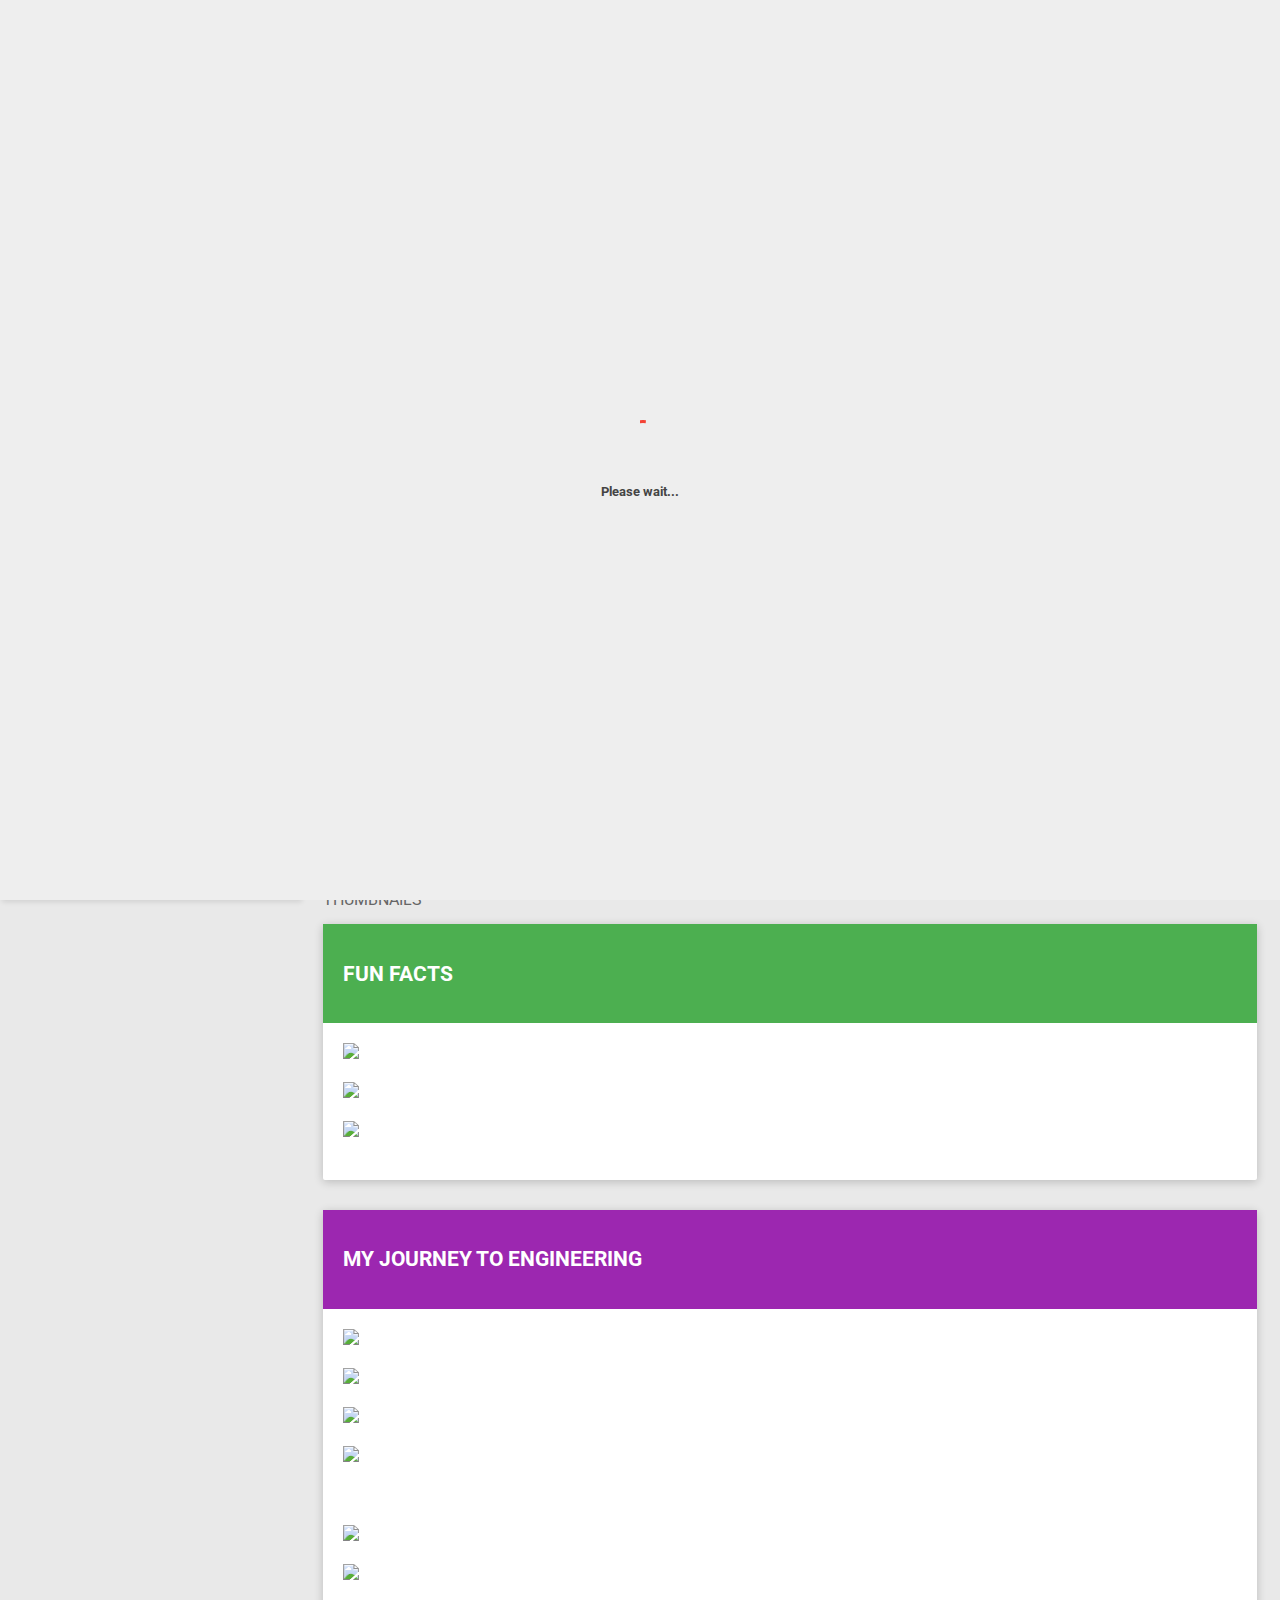
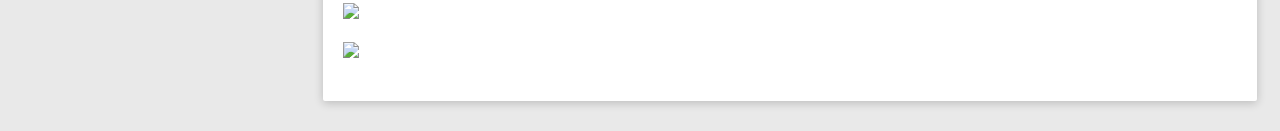
==== commit d8c36f54: "updated index.html with widgets and bkgrnd colors" ====
--- a/AdminBSBMaterialDesign-master/index.html
+++ b/AdminBSBMaterialDesign-master/index.html
@@ -551,237 +551,51 @@
                         </ul>
                     </li>
                     <li>
-                        <a href="javascript:void(0);" class="menu-toggle">
-                            <i class="material-icons">trending_down</i>
-                            <span>Multi Level Menu</span>
-                        </a>
-                        <ul class="ml-menu">
-                            <li>
-                                <a href="javascript:void(0);">
-                                    <span>Menu Item</span>
-                                </a>
-                            </li>
-                            <li>
-                                <a href="javascript:void(0);">
-                                    <span>Menu Item - 2</span>
-                                </a>
-                            </li>
-                            <li>
-                                <a href="javascript:void(0);" class="menu-toggle">
-                                    <span>Level - 2</span>
-                                </a>
-                                <ul class="ml-menu">
-                                    <li>
-                                        <a href="javascript:void(0);">
-                                            <span>Menu Item</span>
-                                        </a>
-                                    </li>
-                                    <li>
-                                        <a href="javascript:void(0);" class="menu-toggle">
-                                            <span>Level - 3</span>
-                                        </a>
-                                        <ul class="ml-menu">
-                                            <li>
-                                                <a href="javascript:void(0);">
-                                                    <span>Level - 4</span>
-                                                </a>
-                                            </li>
-                                        </ul>
-                                    </li>
-                                </ul>
-                            </li>
-                        </ul>
-                    </li>
-                    <li>
                         <a href="pages/changelogs.html">
                             <i class="material-icons">update</i>
                             <span>Changelogs</span>
                         </a>
                     </li>
-                    <li class="header">LABELS</li>
-                    <li>
-                        <a href="javascript:void(0);">
-                            <i class="material-icons col-red">donut_large</i>
-                            <span>Important</span>
-                        </a>
-                    </li>
-                    <li>
-                        <a href="javascript:void(0);">
-                            <i class="material-icons col-amber">donut_large</i>
-                            <span>Warning</span>
-                        </a>
-                    </li>
-                    <li>
-                        <a href="javascript:void(0);">
-                            <i class="material-icons col-light-blue">donut_large</i>
-                            <span>Information</span>
-                        </a>
-                    </li>
                 </ul>
             </div>
             <!-- #Menu -->
-            <!-- Footer -->
-            <div class="legal">
-                <div class="copyright">
-                    &copy; 2016 - 2017 <a href="javascript:void(0);">AdminBSB - Material Design</a>.
-                </div>
-                <div class="version">
-                    <b>Version: </b> 1.0.5
-                </div>
-            </div>
-            <!-- #Footer -->
+
         </aside>
         <!-- #END# Left Sidebar -->
-        <!-- Right Sidebar -->
-        <aside id="rightsidebar" class="right-sidebar">
-            <ul class="nav nav-tabs tab-nav-right" role="tablist">
-                <li role="presentation" class="active"><a href="#skins" data-toggle="tab">SKINS</a></li>
-                <li role="presentation"><a href="#settings" data-toggle="tab">SETTINGS</a></li>
-            </ul>
-            <div class="tab-content">
-                <div role="tabpanel" class="tab-pane fade in active in active" id="skins">
-                    <ul class="demo-choose-skin">
-                        <li data-theme="red" class="active">
-                            <div class="red"></div>
-                            <span>Red</span>
-                        </li>
-                        <li data-theme="pink">
-                            <div class="pink"></div>
-                            <span>Pink</span>
-                        </li>
-                        <li data-theme="purple">
-                            <div class="purple"></div>
-                            <span>Purple</span>
-                        </li>
-                        <li data-theme="deep-purple">
-                            <div class="deep-purple"></div>
-                            <span>Deep Purple</span>
-                        </li>
-                        <li data-theme="indigo">
-                            <div class="indigo"></div>
-                            <span>Indigo</span>
-                        </li>
-                        <li data-theme="blue">
-                            <div class="blue"></div>
-                            <span>Blue</span>
-                        </li>
-                        <li data-theme="light-blue">
-                            <div class="light-blue"></div>
-                            <span>Light Blue</span>
-                        </li>
-                        <li data-theme="cyan">
-                            <div class="cyan"></div>
-                            <span>Cyan</span>
-                        </li>
-                        <li data-theme="teal">
-                            <div class="teal"></div>
-                            <span>Teal</span>
-                        </li>
-                        <li data-theme="green">
-                            <div class="green"></div>
-                            <span>Green</span>
-                        </li>
-                        <li data-theme="light-green">
-                            <div class="light-green"></div>
-                            <span>Light Green</span>
-                        </li>
-                        <li data-theme="lime">
-                            <div class="lime"></div>
-                            <span>Lime</span>
-                        </li>
-                        <li data-theme="yellow">
-                            <div class="yellow"></div>
-                            <span>Yellow</span>
-                        </li>
-                        <li data-theme="amber">
-                            <div class="amber"></div>
-                            <span>Amber</span>
-                        </li>
-                        <li data-theme="orange">
-                            <div class="orange"></div>
-                            <span>Orange</span>
-                        </li>
-                        <li data-theme="deep-orange">
-                            <div class="deep-orange"></div>
-                            <span>Deep Orange</span>
-                        </li>
-                        <li data-theme="brown">
-                            <div class="brown"></div>
-                            <span>Brown</span>
-                        </li>
-                        <li data-theme="grey">
-                            <div class="grey"></div>
-                            <span>Grey</span>
-                        </li>
-                        <li data-theme="blue-grey">
-                            <div class="blue-grey"></div>
-                            <span>Blue Grey</span>
-                        </li>
-                        <li data-theme="black">
-                            <div class="black"></div>
-                            <span>Black</span>
-                        </li>
-                    </ul>
-                </div>
-                <div role="tabpanel" class="tab-pane fade" id="settings">
-                    <div class="demo-settings">
-                        <p>GENERAL SETTINGS</p>
-                        <ul class="setting-list">
-                            <li>
-                                <span>Report Panel Usage</span>
-                                <div class="switch">
-                                    <label><input type="checkbox" checked><span class="lever"></span></label>
-                                </div>
-                            </li>
-                            <li>
-                                <span>Email Redirect</span>
-                                <div class="switch">
-                                    <label><input type="checkbox"><span class="lever"></span></label>
-                                </div>
-                            </li>
-                        </ul>
-                        <p>SYSTEM SETTINGS</p>
-                        <ul class="setting-list">
-                            <li>
-                                <span>Notifications</span>
-                                <div class="switch">
-                                    <label><input type="checkbox" checked><span class="lever"></span></label>
-                                </div>
-                            </li>
-                            <li>
-                                <span>Auto Updates</span>
-                                <div class="switch">
-                                    <label><input type="checkbox" checked><span class="lever"></span></label>
-                                </div>
-                            </li>
-                        </ul>
-                        <p>ACCOUNT SETTINGS</p>
-                        <ul class="setting-list">
-                            <li>
-                                <span>Offline</span>
-                                <div class="switch">
-                                    <label><input type="checkbox"><span class="lever"></span></label>
-                                </div>
-                            </li>
-                            <li>
-                                <span>Location Permission</span>
-                                <div class="switch">
-                                    <label><input type="checkbox" checked><span class="lever"></span></label>
-                                </div>
-                            </li>
-                        </ul>
-                    </div>
-                </div>
-            </div>
-        </aside>
-        <!-- #END# Right Sidebar -->
     </section>
 
+    <!-- START MAIN CONTENT  -->
     <section class="content">
         <div class="container-fluid">
             <div class="block-header">
                 <h2>DASHBOARD</h2>
             </div>
+
+            <!-- Headings -->
+            <div class="row clearfix">
+                <div class="col-lg-12 col-md-12 col-sm-12 col-xs-12">
+                    <div class="card">
+                        <div class="body bg-pink">
+                            <h2>
+                                HEADINGS
+                            </h2>
+                        </div>
+                        <div class="body">
+                            <h1 class="font-bold col-pink">h1. KELLY MILLER</h1>
+
+                            <h2 class="font-bold col-teal">h2. ENGINEER @ IPREO</h2>
+
+                            <h3 class="font-bold col-cyan">h3. Self-taught "creative-ist"</h3>
+                        </div>
+                    </div>
+                </div>
+            </div>
+            <!-- #END# Headings -->
+        </div>
+    <!--END TYPOGRAPHY SECTION  -->
+
+    <!--START DASHBOARD CONTENT  -->
+        <div class="container-fluid">
 
             <!-- Widgets -->
             <div class="row clearfix">
@@ -791,8 +605,7 @@
                             <i class="material-icons">playlist_add_check</i>
                         </div>
                         <div class="content">
-                            <div class="text">NEW TASKS</div>
-                            <div class="number count-to" data-from="0" data-to="125" data-speed="15" data-fresh-interval="20"></div>
+                            <div class="text">HTML/CSS</div>
                         </div>
                     </div>
                 </div>
@@ -802,8 +615,7 @@
                             <i class="material-icons">help</i>
                         </div>
                         <div class="content">
-                            <div class="text">NEW TICKETS</div>
-                            <div class="number count-to" data-from="0" data-to="257" data-speed="1000" data-fresh-interval="20"></div>
+                            <div class="text">JAVASCRIPT</div>
                         </div>
                     </div>
                 </div>
@@ -813,8 +625,7 @@
                             <i class="material-icons">forum</i>
                         </div>
                         <div class="content">
-                            <div class="text">NEW COMMENTS</div>
-                            <div class="number count-to" data-from="0" data-to="243" data-speed="1000" data-fresh-interval="20"></div>
+                            <div class="text">NODE</div>
                         </div>
                     </div>
                 </div>
@@ -824,268 +635,115 @@
                             <i class="material-icons">person_add</i>
                         </div>
                         <div class="content">
-                            <div class="text">NEW VISITORS</div>
-                            <div class="number count-to" data-from="0" data-to="1225" data-speed="1000" data-fresh-interval="20"></div>
+                            <div class="text">MONGO DB</div>
                         </div>
                     </div>
                 </div>
             </div>
             <!-- #END# Widgets -->
-            <!-- CPU Usage -->
-            <div class="row clearfix">
-                <div class="col-xs-12 col-sm-12 col-md-12 col-lg-12">
-                    <div class="card">
-                        <div class="header">
-                            <div class="row clearfix">
-                                <div class="col-xs-12 col-sm-6">
-                                    <h2>CPU USAGE (%)</h2>
-                                </div>
-                                <div class="col-xs-12 col-sm-6 align-right">
-                                    <div class="switch panel-switch-btn">
-                                        <span class="m-r-10 font-12">REAL TIME</span>
-                                        <label>OFF<input type="checkbox" id="realtime" checked><span class="lever switch-col-cyan"></span>ON</label>
+
+            <!--START THUMBNAILS SECTION  -->
+                <div class="container-fluid">
+                  <div class="block-header">
+                      <h2>THUMBNAILS</h2>
+                  </div>
+
+                        <!-- Default Example FUN FACTS-->
+                        <div class="row clearfix">
+                            <div class="col-lg-12 col-md-12 col-sm-12 col-xs-12">
+                                <div class="card">
+                                    <div class="body bg-green">
+                                        <h2>FUN FACTS</h2>
+                                    </div>
+                                    <div class="body">
+                                        <div class="row">
+                                            <div class="col-xs-4 col-md-4">
+                                                <a href="javascript:void(0);" class="thumbnail">
+                                                    <img src="https://designbright.github.io/PortfolioKellyMiller/images/logoDesign/dog.JPG" class="img-responsive">
+                                                </a>
+                                            </div>
+                                            <div class="col-xs-4 col-md-4">
+                                                <a href="javascript:void(0);" class="thumbnail">
+                                                    <img src="https://designbright.github.io/PortfolioKellyMiller/images/logoDesign/usaLogo.JPG" class="img-responsive">
+                                                </a>
+                                            </div>
+                                            <div class="col-xs-4 col-md-4">
+                                                <a href="javascript:void(0);" class="thumbnail">
+                                                    <img src="/Users/designbright/Desktop/AdultJrDevPresentation/AdminBSBMaterialDesign-master/images/stateCapitol.PNG" class="img-responsive">
+                                                </a>
+                                            </div>
+                                        </div>
                                     </div>
                                 </div>
                             </div>
-                            <ul class="header-dropdown m-r--5">
-                                <li class="dropdown">
-                                    <a href="javascript:void(0);" class="dropdown-toggle" data-toggle="dropdown" role="button" aria-haspopup="true" aria-expanded="false">
-                                        <i class="material-icons">more_vert</i>
-                                    </a>
-                                    <ul class="dropdown-menu pull-right">
-                                        <li><a href="javascript:void(0);">Action</a></li>
-                                        <li><a href="javascript:void(0);">Another action</a></li>
-                                        <li><a href="javascript:void(0);">Something else here</a></li>
-                                    </ul>
-                                </li>
-                            </ul>
-                        </div>
-                        <div class="body">
-                            <div id="real_time_chart" class="dashboard-flot-chart"></div>
-                        </div>
-                    </div>
-                </div>
-            </div>
-            <!-- #END# CPU Usage -->
-            <div class="row clearfix">
-                <!-- Visitors -->
-                <div class="col-xs-12 col-sm-12 col-md-4 col-lg-4">
-                    <div class="card">
-                        <div class="body bg-pink">
-                            <div class="sparkline" data-type="line" data-spot-Radius="4" data-highlight-Spot-Color="rgb(233, 30, 99)" data-highlight-Line-Color="#fff"
-                                 data-min-Spot-Color="rgb(255,255,255)" data-max-Spot-Color="rgb(255,255,255)" data-spot-Color="rgb(255,255,255)"
-                                 data-offset="90" data-width="100%" data-height="92px" data-line-Width="2" data-line-Color="rgba(255,255,255,0.7)"
-                                 data-fill-Color="rgba(0, 188, 212, 0)">
-                                12,10,9,6,5,6,10,5,7,5,12,13,7,12,11
+                        </div>
+                        <!-- #END# FUN FACTS Default Example -->
+
+                        <!-- Default Example -->
+                        <div class="row clearfix">
+                            <div class="col-lg-12 col-md-12 col-sm-12 col-xs-12">
+                                <div class="card">
+                                    <div class="body bg-purple">
+                                        <h2>
+                                            MY JOURNEY TO ENGINEERING
+                                        </h2>
+                                    </div>
+
+                                    <div class="body">
+                                        <div class="row">
+                                          <div class="col-xs-6 col-md-3">
+                                              <a href="javascript:void(0);" class="thumbnail">
+                                                  <img src="/Users/designbright/Desktop/AdultJrDevPresentation/AdminBSBMaterialDesign-master/images/babyTechieKel.jpg" class="img-responsive">
+                                              </a>
+                                          </div>
+                                            <div class="col-xs-6 col-md-3">
+                                                <a href="javascript:void(0);" class="thumbnail">
+                                                    <img src="https://scontent-atl3-1.xx.fbcdn.net/v/t1.0-9/1908448_10203112512839140_1893423873462740554_n.jpg?oh=18652b969ea68100924d4f385cfb11f5&oe=5ABD9E3A" class="img-responsive">
+                                                </a>
+                                            </div>
+                                            <div class="col-xs-6 col-md-3">
+                                                <a href="javascript:void(0);" class="thumbnail">
+                                                    <img src="https://scontent-atl3-1.xx.fbcdn.net/v/t1.0-9/225677_2030317322911_886093_n.jpg?oh=cd0435f935fe26fc75588628b40d906e&oe=5AB54969" class="img-responsive">
+                                                </a>
+                                            </div>
+                                            <div class="col-xs-6 col-md-3">
+                                                <a href="javascript:void(0);" class="thumbnail">
+                                                    <img src="http://tonystake.com/wp-content/uploads/2015/03/RED_SOX_LOGO.png" class="img-responsive">
+                                                </a>
+                                            </div>
+                                        </div>
+                                    </div>
+
+                                    <div class="body">
+                                        <div class="row">
+                                            <div class="col-xs-6 col-md-3">
+                                                <a href="javascript:void(0);" class="thumbnail">
+                                                    <img src="https://media.licdn.com/mpr/mpr/shrink_200_200/AAEAAQAAAAAAAAhyAAAAJDhlZDY0MmY5LTlkMzItNDEyMy1iZWM3LTgyYTgzNjY1NmRhYg.png" class="img-responsive">
+                                                </a>
+                                            </div>
+                                            <div class="col-xs-6 col-md-3">
+                                                <a href="javascript:void(0);" class="thumbnail">
+                                                    <img src="/Users/designbright/Desktop/AdultJrDevPresentation/AdminBSBMaterialDesign-master/images/craftyKelicon.jpg" class="img-responsive">
+                                                </a>
+                                            </div>
+                                            <div class="col-xs-6 col-md-3">
+                                                <a href="javascript:void(0);" class="thumbnail">
+                                                    <img src="https://pbs.twimg.com/profile_images/552955646346145793/DKlUDGsR.png" class="img-responsive">
+                                                </a>
+                                            </div>
+                                            <div class="col-xs-6 col-md-3">
+                                                <a href="javascript:void(0);" class="thumbnail">
+                                                    <img src="https://i.vimeocdn.com/portrait/7019198_640x640" class="img-responsive">
+                                                </a>
+                                            </div>
+                                        </div>
+                                    </div>
+                                </div>
                             </div>
-                            <ul class="dashboard-stat-list">
-                                <li>
-                                    TODAY
-                                    <span class="pull-right"><b>1 200</b> <small>USERS</small></span>
-                                </li>
-                                <li>
-                                    YESTERDAY
-                                    <span class="pull-right"><b>3 872</b> <small>USERS</small></span>
-                                </li>
-                                <li>
-                                    LAST WEEK
-                                    <span class="pull-right"><b>26 582</b> <small>USERS</small></span>
-                                </li>
-                            </ul>
-                        </div>
-                    </div>
-                </div>
-                <!-- #END# Visitors -->
-                <!-- Latest Social Trends -->
-                <div class="col-xs-12 col-sm-12 col-md-4 col-lg-4">
-                    <div class="card">
-                        <div class="body bg-cyan">
-                            <div class="m-b--35 font-bold">LATEST SOCIAL TRENDS</div>
-                            <ul class="dashboard-stat-list">
-                                <li>
-                                    #socialtrends
-                                    <span class="pull-right">
-                                        <i class="material-icons">trending_up</i>
-                                    </span>
-                                </li>
-                                <li>
-                                    #materialdesign
-                                    <span class="pull-right">
-                                        <i class="material-icons">trending_up</i>
-                                    </span>
-                                </li>
-                                <li>#adminbsb</li>
-                                <li>#freeadmintemplate</li>
-                                <li>#bootstraptemplate</li>
-                                <li>
-                                    #freehtmltemplate
-                                    <span class="pull-right">
-                                        <i class="material-icons">trending_up</i>
-                                    </span>
-                                </li>
-                            </ul>
-                        </div>
-                    </div>
-                </div>
-                <!-- #END# Latest Social Trends -->
-                <!-- Answered Tickets -->
-                <div class="col-xs-12 col-sm-12 col-md-4 col-lg-4">
-                    <div class="card">
-                        <div class="body bg-teal">
-                            <div class="font-bold m-b--35">ANSWERED TICKETS</div>
-                            <ul class="dashboard-stat-list">
-                                <li>
-                                    TODAY
-                                    <span class="pull-right"><b>12</b> <small>TICKETS</small></span>
-                                </li>
-                                <li>
-                                    YESTERDAY
-                                    <span class="pull-right"><b>15</b> <small>TICKETS</small></span>
-                                </li>
-                                <li>
-                                    LAST WEEK
-                                    <span class="pull-right"><b>90</b> <small>TICKETS</small></span>
-                                </li>
-                                <li>
-                                    LAST MONTH
-                                    <span class="pull-right"><b>342</b> <small>TICKETS</small></span>
-                                </li>
-                                <li>
-                                    LAST YEAR
-                                    <span class="pull-right"><b>4 225</b> <small>TICKETS</small></span>
-                                </li>
-                                <li>
-                                    ALL
-                                    <span class="pull-right"><b>8 752</b> <small>TICKETS</small></span>
-                                </li>
-                            </ul>
-                        </div>
-                    </div>
-                </div>
-                <!-- #END# Answered Tickets -->
-            </div>
-
-            <div class="row clearfix">
-                <!-- Task Info -->
-                <div class="col-xs-12 col-sm-12 col-md-8 col-lg-8">
-                    <div class="card">
-                        <div class="header">
-                            <h2>TASK INFOS</h2>
-                            <ul class="header-dropdown m-r--5">
-                                <li class="dropdown">
-                                    <a href="javascript:void(0);" class="dropdown-toggle" data-toggle="dropdown" role="button" aria-haspopup="true" aria-expanded="false">
-                                        <i class="material-icons">more_vert</i>
-                                    </a>
-                                    <ul class="dropdown-menu pull-right">
-                                        <li><a href="javascript:void(0);">Action</a></li>
-                                        <li><a href="javascript:void(0);">Another action</a></li>
-                                        <li><a href="javascript:void(0);">Something else here</a></li>
-                                    </ul>
-                                </li>
-                            </ul>
-                        </div>
-                        <div class="body">
-                            <div class="table-responsive">
-                                <table class="table table-hover dashboard-task-infos">
-                                    <thead>
-                                        <tr>
-                                            <th>#</th>
-                                            <th>Task</th>
-                                            <th>Status</th>
-                                            <th>Manager</th>
-                                            <th>Progress</th>
-                                        </tr>
-                                    </thead>
-                                    <tbody>
-                                        <tr>
-                                            <td>1</td>
-                                            <td>Task A</td>
-                                            <td><span class="label bg-green">Doing</span></td>
-                                            <td>John Doe</td>
-                                            <td>
-                                                <div class="progress">
-                                                    <div class="progress-bar bg-green" role="progressbar" aria-valuenow="62" aria-valuemin="0" aria-valuemax="100" style="width: 62%"></div>
-                                                </div>
-                                            </td>
-                                        </tr>
-                                        <tr>
-                                            <td>2</td>
-                                            <td>Task B</td>
-                                            <td><span class="label bg-blue">To Do</span></td>
-                                            <td>John Doe</td>
-                                            <td>
-                                                <div class="progress">
-                                                    <div class="progress-bar bg-blue" role="progressbar" aria-valuenow="40" aria-valuemin="0" aria-valuemax="100" style="width: 40%"></div>
-                                                </div>
-                                            </td>
-                                        </tr>
-                                        <tr>
-                                            <td>3</td>
-                                            <td>Task C</td>
-                                            <td><span class="label bg-light-blue">On Hold</span></td>
-                                            <td>John Doe</td>
-                                            <td>
-                                                <div class="progress">
-                                                    <div class="progress-bar bg-light-blue" role="progressbar" aria-valuenow="72" aria-valuemin="0" aria-valuemax="100" style="width: 72%"></div>
-                                                </div>
-                                            </td>
-                                        </tr>
-                                        <tr>
-                                            <td>4</td>
-                                            <td>Task D</td>
-                                            <td><span class="label bg-orange">Wait Approvel</span></td>
-                                            <td>John Doe</td>
-                                            <td>
-                                                <div class="progress">
-                                                    <div class="progress-bar bg-orange" role="progressbar" aria-valuenow="95" aria-valuemin="0" aria-valuemax="100" style="width: 95%"></div>
-                                                </div>
-                                            </td>
-                                        </tr>
-                                        <tr>
-                                            <td>5</td>
-                                            <td>Task E</td>
-                                            <td>
-                                                <span class="label bg-red">Suspended</span>
-                                            </td>
-                                            <td>John Doe</td>
-                                            <td>
-                                                <div class="progress">
-                                                    <div class="progress-bar bg-red" role="progressbar" aria-valuenow="87" aria-valuemin="0" aria-valuemax="100" style="width: 87%"></div>
-                                                </div>
-                                            </td>
-                                        </tr>
-                                    </tbody>
-                                </table>
-                            </div>
-                        </div>
-                    </div>
-                </div>
-                <!-- #END# Task Info -->
-                <!-- Browser Usage -->
-                <div class="col-xs-12 col-sm-12 col-md-4 col-lg-4">
-                    <div class="card">
-                        <div class="header">
-                            <h2>BROWSER USAGE</h2>
-                            <ul class="header-dropdown m-r--5">
-                                <li class="dropdown">
-                                    <a href="javascript:void(0);" class="dropdown-toggle" data-toggle="dropdown" role="button" aria-haspopup="true" aria-expanded="false">
-                                        <i class="material-icons">more_vert</i>
-                                    </a>
-                                    <ul class="dropdown-menu pull-right">
-                                        <li><a href="javascript:void(0);">Action</a></li>
-                                        <li><a href="javascript:void(0);">Another action</a></li>
-                                        <li><a href="javascript:void(0);">Something else here</a></li>
-                                    </ul>
-                                </li>
-                            </ul>
-                        </div>
-                        <div class="body">
-                            <div id="donut_chart" class="dashboard-donut-chart"></div>
-                        </div>
-                    </div>
-                </div>
-                <!-- #END# Browser Usage -->
-            </div>
+                        </div>
+                        <!-- #END# MY JOURNEY TO ENGINEERING Default Example -->
+                    </div>
+
         </div>
     </section>
 
--- a/AdminBSBMaterialDesign-master/css/style.css
+++ b/AdminBSBMaterialDesign-master/css/style.css
@@ -3093,7 +3093,7 @@
     display: inline-block;
     padding: 7px 10px; }
     .info-box .content .text {
-      font-size: 13px;
+      font-size: 20px;
       margin-top: 11px;
       color: #555; }
     .info-box .content .number {
